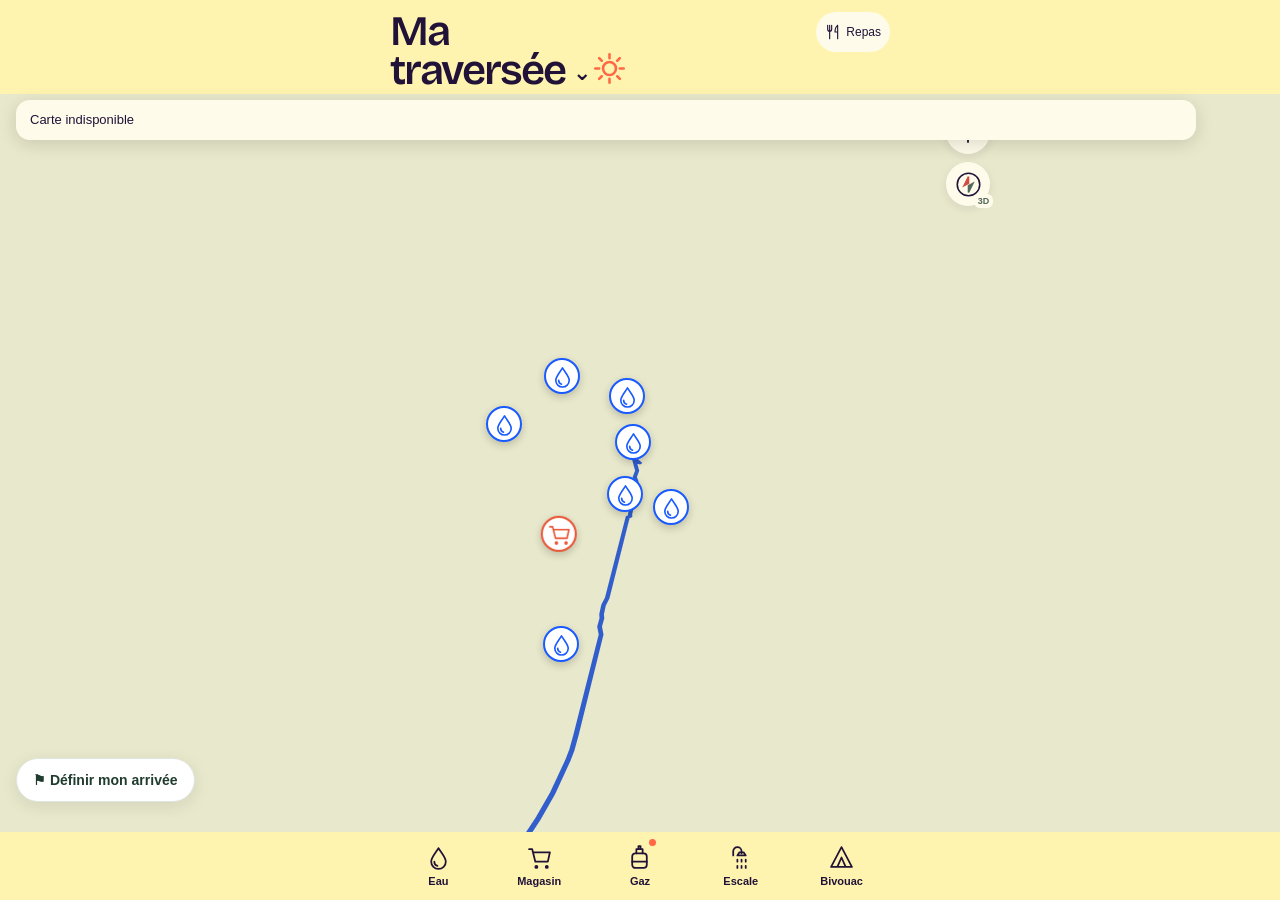
==== super-app/index.html @ e150bdf0 "v1.308: offer prepared app updates with a save-before-reload button" ====
<!doctype html>
<html lang="fr">
<head>
<meta charset="utf-8">
<meta name="viewport" content="width=device-width,initial-scale=1,viewport-fit=cover">
<meta name="theme-color" content="#fff4af">
<meta name="application-name" content="Traversée 2027">
<meta name="apple-mobile-web-app-capable" content="yes">
<meta name="apple-mobile-web-app-status-bar-style" content="default">
<meta name="apple-mobile-web-app-title" content="Traversée">
<link rel="manifest" href="./manifest.webmanifest">
<link rel="icon" type="image/png" sizes="32x32" href="./icons/favicon-montagnes-v4.png">
<link rel="apple-touch-icon" href="./icons/apple-touch-icon-montagnes-v4.png">
<title>Traversée 2027 · v1.308 hors ligne</title>
<link rel="stylesheet" href="./vendor/leaflet.css">
<link rel="stylesheet" href="./vendor/maplibre-gl.css">
<link rel="stylesheet" href="./home.css?v=1.308">
<link rel="stylesheet" href="./offline.css?v=1.298">
<link rel="stylesheet" href="./reset.css?v=1.298">
<style>
:root{
  --bg:#f0f0ec; --ink:#12130f; --muted:#73756d; --line:#d9dad2;
  --card:#ffffff; --panel:#f8f8f4; --orange:#ff7a1a; --green:#dff36a;
  --red:#d95738; --ok:#3f7d3c; --warn:#a86f08;
}
*{box-sizing:border-box}
.paceInfo{font-size:12px;color:var(--muted);margin:6px 0 10px}.paceInfo summary{cursor:pointer}.paceInfo p{line-height:1.4}
html{background:#fff}
body{margin:0;background:var(--bg);color:var(--ink);font-family:-apple-system,BlinkMacSystemFont,"SF Pro Text","Segoe UI",Arial,sans-serif}
button,input{font:inherit;touch-action:manipulation}
button{cursor:pointer}
.wrap{max-width:520px;margin:0 auto;padding:calc(14px + env(safe-area-inset-top)) 14px calc(34px + env(safe-area-inset-bottom))}
.topbar{display:flex;align-items:center;justify-content:space-between;margin-bottom:12px}
.brand{font-size:12px;font-weight:900;letter-spacing:.14em}
.version{font-size:11px;color:var(--muted);font-weight:800}

.storeDeck{position:relative;min-height:610px;margin-bottom:18px}
.storeDeck::before,.storeDeck::after{content:"";position:absolute;left:0;right:0;height:100%;border-radius:30px;background:var(--card);border:1px solid #ecece6;box-shadow:0 16px 34px rgba(0,0,0,.06);z-index:0}
.storeDeck::before{top:10px;transform:scale(.97);opacity:.55}
.storeDeck::after{top:20px;transform:scale(.94);opacity:.22}
.storeCard{position:relative;z-index:2;background:var(--card);border:1px solid #ecece6;border-radius:30px;padding:20px;box-shadow:0 16px 34px rgba(0,0,0,.10);min-height:590px}
.stepTag{display:inline-flex;align-items:center;gap:8px;background:var(--ink);color:#fff;border-radius:999px;padding:7px 11px;font-size:11px;font-weight:900}
.stepTag i{width:8px;height:8px;border-radius:50%;background:var(--green);display:inline-block}
.storeCard h1{font-size:44px;line-height:.9;letter-spacing:-.055em;margin:22px 0 8px;font-weight:900}
.intro{font-size:14px;line-height:1.4;color:var(--muted);font-weight:700;max-width:34ch}
.block{margin-top:22px}
.blockLabel{display:flex;justify-content:space-between;align-items:end;gap:12px;margin-bottom:9px}
.blockLabel b{font-size:12px;text-transform:uppercase;letter-spacing:.09em}
.blockLabel span{font-size:11px;color:var(--muted);font-weight:800}
.days{display:grid;grid-template-columns:1.65fr repeat(4,1fr);gap:7px}
.day{border:1px solid var(--line);background:var(--panel);color:var(--ink);border-radius:16px;padding:15px 3px;font-weight:900}
.day.active{background:var(--green);border-color:var(--green)}
.nearestStoreBtn{font-size:10px;line-height:1.08;padding:9px 5px;white-space:normal}
.gpsBtn{width:100%;border:0;background:var(--orange);color:#fff;border-radius:16px;padding:16px;font-weight:900;font-size:15px;box-shadow:0 7px 18px rgba(255,122,26,.18)}
#status{margin:9px 2px 0;font-size:12px;line-height:1.35;color:var(--muted);font-weight:700;min-height:17px}
.manual{margin-top:13px;border-top:1px solid var(--line);padding-top:12px}
.manual summary{list-style:none;cursor:pointer;display:flex;justify-content:space-between;align-items:center;font-size:12px;font-weight:900;color:var(--muted)}
.manual summary::-webkit-details-marker{display:none}.manual summary::after{content:"＋";font-size:18px;color:var(--orange)}.manual[open] summary::after{content:"−"}
.coords{display:grid;grid-template-columns:1fr 1fr;gap:8px;margin-top:10px}
.field label{display:block;font-size:9px;letter-spacing:.08em;text-transform:uppercase;color:var(--muted);font-weight:900;margin:0 0 5px 2px}
.field input{width:100%;border:1px solid var(--line);background:var(--panel);color:var(--ink);border-radius:13px;padding:12px 10px;font-size:16px;outline:none}
.field input:focus{border-color:var(--orange);box-shadow:0 0 0 3px rgba(255,122,26,.09)}
.secondary{width:100%;margin-top:8px;border:1px solid var(--line);background:var(--panel);color:var(--ink);border-radius:13px;padding:12px;font-weight:900;font-size:12px}

.result{display:none;margin-top:16px;border-top:1px solid var(--line);padding-top:16px}
.result.show{display:block}
.resultTop{display:flex;justify-content:space-between;gap:10px;align-items:center;margin-bottom:9px}
.badge{display:inline-flex;align-items:center;border-radius:999px;padding:6px 9px;font-size:10px;font-weight:900;letter-spacing:.06em}
.badge.ok{background:#e8f2e5;color:var(--ok)}.badge.warn{background:#fff1cb;color:var(--warn)}.badge.bad{background:#f9e2dc;color:var(--red)}
.resultMini{font-size:10px;color:var(--muted);font-weight:900}
.store{font-size:23px;line-height:1.08;font-weight:900;letter-spacing:-.025em;margin-bottom:5px}
.storeMeta{font-size:12px;color:var(--muted);font-weight:800;line-height:1.35}
.continueBtn{width:100%;margin-top:13px;border:0;background:var(--ink);color:#fff;border-radius:15px;padding:13px;font-weight:900;font-size:12px}
.ignored-wrap{margin-top:12px}
details.ignored{border-top:1px solid var(--line);padding-top:10px}
details.ignored summary{cursor:pointer;color:var(--muted);font-size:11px;font-weight:900;list-style:none;display:flex;align-items:center;justify-content:space-between;gap:12px}
details.ignored summary::-webkit-details-marker{display:none}details.ignored summary::after{content:"＋";color:var(--orange);font-size:17px}details.ignored[open] summary::after{content:"−"}
.ignored-list{margin-top:9px;display:grid;gap:7px}.ignored-item{border:1px solid var(--line);background:var(--panel);border-radius:12px;padding:9px 10px}.ignored-name{font-weight:900;font-size:11px}.ignored-reason{font-size:10px;color:var(--muted);margin-top:3px;line-height:1.3}.ignored-reason.bad{color:var(--red)}.ignored-reason.warn{color:var(--warn)}.small{font-size:10px;color:var(--muted)}

.menuSection{padding-top:6px;scroll-margin-top:10px}
.menuBridge{display:flex;align-items:end;justify-content:space-between;gap:12px;padding:4px 2px 10px}
.menuBridge .eyebrow{font-size:10px;letter-spacing:.1em;color:var(--orange);font-weight:900}
.menuBridge h2{font-size:25px;line-height:1;margin:4px 0 0;letter-spacing:-.035em}
.menuBridge span{font-size:10px;color:var(--muted);font-weight:800;text-align:right}
#menuHost{display:block;width:100%;min-height:0}

/* App shell */
.appView{display:none;position:relative}
.appView.active{display:block}
.homeView{min-height:calc(100vh - 48px - env(safe-area-inset-top) - env(safe-area-inset-bottom));display:none;align-items:center;justify-content:center}
.homeView.active{display:flex}
.homeCard{width:100%;background:var(--card);border:1px solid #ecece6;border-radius:30px;padding:24px 20px;box-shadow:0 16px 34px rgba(0,0,0,.10)}
.homeTag{display:inline-flex;align-items:center;gap:8px;background:var(--ink);color:#fff;border-radius:999px;padding:7px 11px;font-size:11px;font-weight:900}
.homeTag i{width:8px;height:8px;border-radius:50%;background:var(--green);display:inline-block}
.homeCard h1{font-size:46px;line-height:.9;letter-spacing:-.055em;margin:24px 0 9px;font-weight:900}
.homeIntro{font-size:14px;line-height:1.45;color:var(--muted);font-weight:700;margin-bottom:24px}
.homeChoices{display:grid;gap:12px}
.homeChoice{border:1px solid var(--line);background:var(--panel);color:var(--ink);border-radius:22px;padding:18px;text-align:left;display:grid;grid-template-columns:50px 1fr 28px;gap:12px;align-items:center;min-height:104px}
.homeChoice.primary{background:var(--orange);border-color:var(--orange);color:#fff}
.homeChoice .homeIcon{width:50px;height:50px;border-radius:17px;background:rgba(255,255,255,.72);color:var(--ink);display:grid;place-items:center;font-size:26px}
.homeChoice:not(.primary) .homeIcon{background:#fff}
.homeChoice b{display:block;font-size:20px;line-height:1.05;margin-bottom:4px}
.homeChoice small{display:block;font-size:11px;line-height:1.3;font-weight:700;opacity:.76}
.homeChoice .arrow{font-size:23px;font-weight:900;text-align:right}
.moduleTop{display:none!important}
.homeBack{border:1px solid var(--line);background:rgba(255,255,255,.94);color:var(--ink);border-radius:999px;padding:12px 16px;font-size:13px;font-weight:900;box-shadow:0 10px 24px rgba(0,0,0,.08)}
.overlayHome{position:absolute;top:6px;left:0;z-index:30}
.moduleName{font-size:11px;color:var(--muted);font-weight:900;letter-spacing:.08em}
.menuSection{padding-top:0}
@media(max-width:390px){.homeCard h1{font-size:41px}.homeCard{padding:20px 17px}.homeChoice{padding:15px;min-height:96px}.homeChoice b{font-size:18px}.storeCard h1{font-size:39px}.storeCard{padding:17px}.coords{grid-template-columns:1fr}.storeDeck{min-height:640px}}

/* v1.92 UI cleanup */
.wrap{max-width:520px;margin:0 auto;padding:calc(10px + env(safe-area-inset-top)) 14px calc(24px + env(safe-area-inset-bottom))}
.topbar,.homeTag,.stepTag,.moduleName,.menuBridge{display:none!important}
.homeView{min-height:calc(100vh - env(safe-area-inset-top) - env(safe-area-inset-bottom) - 20px);align-items:stretch}
.homeCard{min-height:calc(100vh - env(safe-area-inset-top) - env(safe-area-inset-bottom) - 20px);display:flex;flex-direction:column;justify-content:center;padding:28px 22px;border-radius:34px}
.homeCard h1{font-size:54px;line-height:.92;margin:0 0 12px}
.homeIntro{font-size:15px;margin-bottom:24px;max-width:28ch}
.homeChoices{gap:14px}
.homeChoice{min-height:120px;border-radius:26px;padding:20px 18px;grid-template-columns:56px 1fr 28px}
.homeChoice .homeIcon{width:56px;height:56px;border-radius:18px;font-size:28px}
.homeChoice.primary{background:var(--orange);border-color:var(--orange);color:#fff}
.homeChoice.menuChoice{background:#18a06b;border-color:#18a06b;color:#fff}
.homeChoice.menuChoice .homeIcon{background:rgba(255,255,255,.82)}
.moduleTop{display:flex;align-items:center;justify-content:flex-start;margin:0 0 14px}
.moduleTop.solo{justify-content:flex-start}
.homeBack{border:0;background:linear-gradient(135deg,#ffffff,#f6f3ec);box-shadow:0 8px 18px rgba(0,0,0,.08);border-radius:999px;padding:14px 18px;font-size:16px;font-weight:900;display:inline-flex;align-items:center;gap:8px}
.storeDeck{min-height:calc(100vh - 96px);margin-bottom:0}
.storeDeck::before,.storeDeck::after{display:none}
.storeCard{min-height:calc(100vh - 110px);padding:28px 20px;border-radius:34px}
.storeCard h1{margin:0 0 12px;font-size:56px;line-height:.92}
.intro{font-size:15px;max-width:28ch}
.gpsBtn{border-radius:18px;padding:18px;font-size:16px}
.manual{margin-top:18px}
.menuSection{padding-top:0}
#menuHost{height:calc(100dvh - 92px);border-radius:28px}
@media(max-width:390px){.homeCard h1{font-size:46px}.storeCard h1{font-size:48px}.storeCard,.homeCard{padding:22px 18px}.homeBack{font-size:15px;padding:13px 16px}}


/* v1.94 text cleanup */
.homeCard{justify-content:center}
.homeChoices{margin-top:0}
.storeCard h1{margin:0 0 22px;font-size:52px;line-height:.95;max-width:10ch}
@media(max-width:390px){.storeCard h1{font-size:44px}}


/* v1.101 — iPhone UI pass */
body{font-family:-apple-system,BlinkMacSystemFont,"SF Pro Text","Segoe UI",Arial,sans-serif}
.homeView{height:calc(100dvh - env(safe-area-inset-top) - env(safe-area-inset-bottom) - 34px);min-height:0;align-items:stretch}
.homeCard{height:100%;min-height:0;padding:0!important;background:transparent;border:0;box-shadow:none;border-radius:0;display:block}
.homeChoices{height:100%;display:grid;grid-template-rows:minmax(0,1fr) minmax(0,1fr);gap:12px;margin:0}
.homeChoice{min-height:0!important;height:100%;border:0;border-radius:32px;padding:28px 24px;grid-template-columns:72px 1fr 36px;gap:18px;box-shadow:0 14px 34px rgba(0,0,0,.10);transition:transform .12s ease,filter .12s ease}
.homeChoice:active{transform:scale(.985);filter:brightness(.96)}
.homeChoice.primary{background:#4f6cff;border-color:#4f6cff;color:#fff}
.homeChoice.menuChoice{background:#ff4f8b;border-color:#ff4f8b;color:#fff}
.homeChoice.waterChoice{background:#19a6b5;border-color:#19a6b5;color:#fff}
.homeChoice.waterChoice .homeIcon{background:rgba(255,255,255,.86)}
.homeChoice .homeIcon,.homeChoice.menuChoice .homeIcon,.homeChoice:not(.primary) .homeIcon{width:72px;height:72px;border-radius:23px;background:rgba(255,255,255,.86);font-size:36px;color:var(--ink);box-shadow:0 7px 18px rgba(0,0,0,.08)}
.homeChoice b{font-size:28px;line-height:1.02;letter-spacing:-.035em;margin:0}
.homeChoice .arrow{font-size:34px;font-weight:800}
.moduleTop{margin-bottom:8px}
.homeBack{padding:12px 16px;font-size:15px;box-shadow:0 7px 18px rgba(0,0,0,.07)}
.menuSection.active{height:calc(100dvh - env(safe-area-inset-top) - env(safe-area-inset-bottom) - 34px);display:flex;flex-direction:column;overflow:hidden}
.menuSection.active .moduleTop{flex:0 0 auto}
#menuHost{flex:1 1 auto;height:auto!important;min-height:0!important;border-radius:26px}
@media(max-width:390px){.homeChoice{grid-template-columns:58px 1fr 28px;padding:18px 16px}.homeChoice .homeIcon,.homeChoice.menuChoice .homeIcon,.homeChoice:not(.primary) .homeIcon{width:58px;height:58px;border-radius:19px;font-size:29px}.homeChoice b{font-size:22px}.homeChoice .arrow{font-size:26px}}


/* v1.125 — aucun bandeau supérieur */
#menuSection.active{position:fixed!important;inset:0!important;z-index:80!important;padding:0!important;margin:0!important;width:100vw!important;max-width:none!important;background:#fff!important;}
#menuSection.active #menuHost{display:block!important;width:100vw!important;height:100dvh!important;min-height:100dvh!important;border:0!important;border-radius:0!important;margin:0!important;}
.storeCard{position:relative}.storeHomeInline{position:absolute;right:14px;top:14px;z-index:20;width:44px;height:44px;border:1px solid var(--line);border-radius:999px;background:#fff;font-size:21px;box-shadow:0 7px 20px rgba(0,0,0,.08)}
.overlayHome{display:none!important}


/* v1.125 — iOS stability: single scroll context */
.menuSection.active{position:fixed!important;inset:0!important;z-index:90!important;width:100%!important;height:100dvh!important;min-height:100dvh!important;max-height:none!important;padding:0!important;margin:0!important;background:var(--bg);overflow:hidden!important}
.menuSection.active #menuHost{position:absolute!important;inset:0!important;width:100%!important;height:100dvh!important;min-height:0!important;margin:0!important;border-radius:0!important;overflow:auto!important}
.menuSection.active .overlayHome{position:fixed!important;top:calc(env(safe-area-inset-top) + 6px)!important;left:10px!important;z-index:130!important}


/* v1.125 — historique minimal des ravitos */
.menuHistoryBtn{
  display:none;
  position:fixed;
  top:calc(10px + env(safe-area-inset-top));
  right:66px;
  z-index:80;
  width:44px;
  height:44px;
  border:1px solid var(--line);
  border-radius:999px;
  background:rgba(255,255,255,.94);
  box-shadow:0 7px 20px rgba(0,0,0,.08);
  font-size:20px;
  place-items:center;
  touch-action:manipulation;
}
#menuSection.active .menuHistoryBtn.has-history{display:grid}
.historyBackdrop{
  position:fixed;inset:0;z-index:120;background:rgba(18,19,15,.26);
  display:flex;align-items:flex-end;justify-content:center;
  padding:16px;
}
.historyBackdrop.hide{display:none}
.historySheet{
  width:min(520px,100%);background:#fff;border-radius:26px;
  padding:16px;box-shadow:0 20px 50px rgba(0,0,0,.22);
}
.historyHead{display:flex;align-items:center;justify-content:space-between;margin-bottom:10px}
.historyHead b{font-size:18px}
.historyClose{border:0;background:#efefeb;border-radius:999px;width:36px;height:36px;font-size:20px}
.historyList{display:grid;gap:8px}
.historyItem{
  border:1px solid var(--line);background:#f8f8f4;border-radius:17px;
  padding:14px;text-align:left;font-weight:900;font-size:14px;
}
.historyItem span{display:block;color:var(--muted);font-size:11px;margin-top:3px;font-weight:800}

/* v1.137 — quatre outils, même accueil */
.homeChoices{grid-template-rows:repeat(4,minmax(0,1fr));gap:10px}
.homeChoice{border-radius:28px;padding:18px 20px;grid-template-columns:60px minmax(0,1fr) 30px;gap:14px}
.homeChoice .homeIcon,.homeChoice.menuChoice .homeIcon,.homeChoice:not(.primary) .homeIcon{width:60px;height:60px;border-radius:20px;font-size:31px}
.homeChoice b{font-size:23px}
.homeChoice .arrow{font-size:29px}
.homeChoice.bivouacChoice{background:#557a4e;border-color:#557a4e;color:#fff}
.homeChoice.bivouacChoice .homeIcon{background:rgba(255,255,255,.86)}
.bivouacView.active{position:fixed;inset:0;z-index:140;width:100vw;height:100dvh;display:block;background:#eef0ec;overflow:hidden}
#bivouacHost{display:block;width:100%;height:100%;border:0;background:#eef0ec}

/* v1.139 — accueil unifié Traversée */
.homeView{height:calc(100dvh - env(safe-area-inset-top) - env(safe-area-inset-bottom) - 20px)}
.homeCard{height:100%;display:flex;flex-direction:column;gap:18px}
.homeHero{display:flex;align-items:center;gap:13px;flex:0 0 auto;padding:2px 4px 0}
.homeBrandIcon{width:54px;height:54px;border-radius:17px;box-shadow:0 8px 20px rgba(23,55,47,.18)}
.homeHeroText{min-width:0}
.homeHero h1{margin:0;font-size:28px;line-height:1;letter-spacing:-.045em}
.homeHero p{margin:5px 0 0;color:var(--muted);font-size:12px;line-height:1.25;font-weight:750}
.homeChoices{flex:1 1 auto;min-height:0;height:auto;grid-template-columns:repeat(2,minmax(0,1fr));grid-template-rows:repeat(2,minmax(0,1fr));gap:12px}
.homeChoice{position:relative;display:grid;grid-template-columns:1fr auto;grid-template-rows:auto minmax(0,1fr);align-items:start;gap:10px;min-width:0;padding:18px;border-radius:27px}
.homeChoice .homeIcon,.homeChoice.menuChoice .homeIcon,.homeChoice:not(.primary) .homeIcon{grid-column:1;grid-row:1;width:58px;height:58px;border-radius:19px;font-size:29px}
.homeChoice .homeText{grid-column:1/-1;grid-row:2;align-self:end;min-width:0}
.homeChoice b{font-size:24px;line-height:.98;letter-spacing:-.04em}
.homeChoice small{margin-top:7px;font-size:11px;line-height:1.2;max-width:15ch}
.homeChoice .arrow{grid-column:2;grid-row:1;font-size:27px;line-height:58px}
@media(max-width:390px){
  .homeCard{gap:14px}.homeHero{gap:11px}.homeBrandIcon{width:48px;height:48px;border-radius:15px}.homeHero h1{font-size:25px}.homeHero p{font-size:11px}
  .homeChoices{gap:9px}.homeChoice{padding:14px;border-radius:23px}.homeChoice .homeIcon,.homeChoice.menuChoice .homeIcon,.homeChoice:not(.primary) .homeIcon{width:50px;height:50px;border-radius:16px;font-size:25px}.homeChoice b{font-size:21px}.homeChoice small{font-size:10px}.homeChoice .arrow{font-size:23px;line-height:50px}
}

/* v1.131 — recherche de points d'eau */
.waterView{height:calc(100dvh - env(safe-area-inset-top) - env(safe-area-inset-bottom) - 20px);overflow:hidden}
.waterCard{height:100%;position:relative;background:#fff;border-radius:32px;padding:22px 18px;box-shadow:0 14px 34px rgba(0,0,0,.10);display:flex;flex-direction:column}
.waterCard h1{font-size:43px;line-height:.92;letter-spacing:-.05em;margin:4px 54px 18px 2px}
.waterSearch{flex:0 0 auto}
.waterGpsBtn{width:100%;border:0;background:#19a6b5;color:#fff;border-radius:18px;padding:17px;font-size:16px;font-weight:900;box-shadow:0 7px 18px rgba(25,166,181,.20)}
.waterSim{margin-top:10px;padding:11px;background:var(--panel);border:1px solid var(--line);border-radius:17px}
.waterSim label{display:block;margin:0 2px 7px;color:var(--muted);font-size:11px;font-weight:900}
.waterSimRow{display:grid;grid-template-columns:minmax(0,1fr) auto;gap:8px}
.waterKmInput{min-width:0;border:1px solid var(--line);background:#fff;border-radius:13px;padding:12px 13px;font:inherit;font-size:16px;font-weight:900;color:var(--ink)}
.waterKmInput:focus{outline:2px solid rgba(25,166,181,.28);border-color:#19a6b5}
.waterKmBtn{border:0;background:var(--ink);color:#fff;border-radius:13px;padding:12px 14px;font-size:13px;font-weight:900;white-space:nowrap}
.waterStatus{min-height:20px;margin:10px 3px 7px;color:var(--muted);font-size:12px;line-height:1.35;font-weight:800}
.waterList{flex:1 1 auto;min-height:0;overflow:auto;-webkit-overflow-scrolling:touch;display:grid;align-content:start;gap:9px;padding:2px 1px 10px}
.waterEmpty{padding:22px 8px;color:var(--muted);font-size:13px;font-weight:800;text-align:center}
.waterItem{border:1px solid var(--line);background:var(--panel);border-radius:18px;padding:13px 13px 12px;display:grid;grid-template-columns:1fr auto;gap:8px 12px;align-items:center}
.waterItemText{min-width:0}.waterDistance{font-size:12px;color:#087a86;font-weight:950;margin-bottom:3px}.waterName{font-size:16px;line-height:1.15;font-weight:950;overflow-wrap:anywhere}.waterDesc{font-size:11px;line-height:1.3;color:var(--muted);font-weight:750;margin-top:4px}
.waterRoute{border:0;background:var(--ink);color:#fff;text-decoration:none;border-radius:13px;padding:11px 12px;font-size:11px;font-weight:900;white-space:nowrap}
@media(max-width:390px){.homeChoice{padding:14px;grid-template-columns:52px minmax(0,1fr) 25px;gap:11px;border-radius:24px}.homeChoice .homeIcon,.homeChoice.menuChoice .homeIcon,.homeChoice:not(.primary) .homeIcon{width:52px;height:52px;border-radius:17px;font-size:27px}.homeChoice b{font-size:19px}.homeChoice .arrow{font-size:24px}.waterCard{padding:18px 14px;border-radius:27px}.waterCard h1{font-size:38px;margin-bottom:14px}.waterGpsBtn{padding:15px}.waterItem{padding:12px}.waterName{font-size:15px}}

/* Stabilise l’écran pendant les changements de vue sur iOS. */
html,body{overflow-x:hidden;overscroll-behavior-y:none;overflow-anchor:none}
.wrap,.appView{overflow-anchor:none}
.waterList{overscroll-behavior-y:contain}
/* Chaque outil occupe le viewport; seuls ses résultats peuvent défiler. */
html,body{height:100%;overflow:hidden}
.wrap{height:100svh;overflow:hidden}
.homeView.active,.waterView.active{height:100%!important}
#storeView.active{height:100%;overflow-y:auto;overscroll-behavior-y:contain;-webkit-overflow-scrolling:touch}
@supports (height:100svh){
  .storeDeck{min-height:calc(100svh - 96px)!important}
  .storeCard{min-height:calc(100svh - 110px)!important}
  .bivouacView.active{height:100svh!important}
  #menuSection.active,#menuSection.active #menuHost{height:100svh!important;min-height:100svh!important}
}

/* v1.149 — accueil terrain compact */
.homeView{
  height:calc(100dvh - env(safe-area-inset-top) - env(safe-area-inset-bottom) - 20px);
  min-height:0;
}
.homeCard{
  height:100%;
  display:flex;
  flex-direction:column;
  gap:18px;
}
.homeHero{
  padding:5px 5px 2px;
  gap:14px;
}
.homeBrandIcon{
  width:58px;
  height:58px;
  border-radius:19px;
  box-shadow:0 8px 22px rgba(23,55,47,.16);
}
.homeHero h1{
  font-size:31px;
  letter-spacing:-.05em;
}
.homeHero p{
  margin-top:6px;
  font-size:12px;
  color:#757a74;
}
.homeChoices{
  flex:1 1 auto;
  min-height:0;
  display:grid;
  grid-template-columns:1fr;
  grid-template-rows:repeat(4,minmax(0,1fr));
  gap:10px;
}
.homeChoice{
  position:relative;
  min-height:0!important;
  width:100%;
  display:grid;
  grid-template-columns:62px minmax(0,1fr) 40px;
  grid-template-rows:1fr;
  align-items:center;
  gap:14px;
  padding:12px 15px;
  border-radius:24px;
  overflow:hidden;
  text-align:left;
  box-shadow:0 9px 24px rgba(0,0,0,.085);
  isolation:isolate;
}
.homeChoice::after{
  content:"";
  position:absolute;
  width:116px;
  height:116px;
  right:-54px;
  top:-58px;
  border-radius:50%;
  background:rgba(255,255,255,.055);
  pointer-events:none;
  z-index:-1;
}
.homeChoice .homeIcon,
.homeChoice.menuChoice .homeIcon,
.homeChoice:not(.primary) .homeIcon{
  grid-column:1;
  grid-row:1;
  width:60px;
  height:60px;
  border-radius:19px;
  font-size:29px;
  background:rgba(255,255,255,.90);
  box-shadow:0 5px 14px rgba(0,0,0,.07);
}
.homeChoice .homeText{
  grid-column:2;
  grid-row:1;
  align-self:center;
  min-width:0;
}
.homeChoice b{
  display:block;
  margin:0;
  font-size:21px;
  line-height:1.03;
  letter-spacing:-.035em;
  white-space:normal;
}
.homeChoice small{
  display:block;
  margin-top:4px;
  max-width:none;
  font-size:11px;
  line-height:1.25;
  font-weight:600;
  opacity:.74;
}
.homeChoice .arrow{
  grid-column:3;
  grid-row:1;
  display:grid;
  place-items:center;
  width:34px;
  height:34px;
  border-radius:999px;
  background:rgba(255,255,255,.11);
  font-size:22px;
  line-height:1;
  font-weight:850;
  justify-self:end;
}
.homeChoice.primary{background:linear-gradient(135deg,#536fff,#4561ec)}
.homeChoice.menuChoice{background:linear-gradient(135deg,#ff4f8b,#f23f7d)}
.homeChoice.waterChoice{background:linear-gradient(135deg,#1babb9,#1698a8)}
.homeChoice.bivouacChoice{background:linear-gradient(135deg,#5a8254,#4f734a)}
.homeChoice:active{
  transform:scale(.988);
  filter:brightness(.97);
}
@media(max-width:390px){
  .homeCard{gap:13px}
  .homeHero{gap:11px;padding-top:2px}
  .homeBrandIcon{width:50px;height:50px;border-radius:16px}
  .homeHero h1{font-size:27px}
  .homeHero p{font-size:11px;margin-top:4px}
  .homeChoices{gap:8px}
  .homeChoice{
    grid-template-columns:52px minmax(0,1fr) 32px;
    gap:10px;
    padding:9px 11px;
    border-radius:21px;
  }
  .homeChoice .homeIcon,
  .homeChoice.menuChoice .homeIcon,
  .homeChoice:not(.primary) .homeIcon{
    width:50px;height:50px;border-radius:16px;font-size:25px;
  }
  .homeChoice b{font-size:18px}
  .homeChoice small{font-size:10px;margin-top:3px;font-weight:600;opacity:.72}
  .homeChoice .arrow{width:30px;height:30px;font-size:20px}
}


/* v1.152 — finition commune des modules */
.storeCard,.waterCard{
  border-radius:28px;
  border:1px solid #e7e7e0;
  box-shadow:0 12px 30px rgba(0,0,0,.09);
}
.storeCard{padding:22px 18px}
.waterCard{padding:22px 18px}
.storeCard h1,.waterCard h1{
  margin:4px 58px 20px 2px;
  max-width:none;
  font-size:39px;
  line-height:.95;
  letter-spacing:-.045em;
}
.storeHomeInline{
  right:14px;
  top:14px;
  width:42px;
  height:42px;
  border:1px solid var(--line);
  background:rgba(255,255,255,.96);
  color:var(--ink);
  font-size:19px;
  font-weight:900;
  box-shadow:0 7px 20px rgba(0,0,0,.08);
  display:grid;
  place-items:center;
  padding:0;
}
.gpsBtn,.waterGpsBtn{
  min-height:52px;
  border-radius:16px;
  padding:15px 16px;
  font-size:15px;
  font-weight:900;
}
.gpsBtn{
  background:#4f6cff;
  box-shadow:0 7px 18px rgba(79,108,255,.18);
}
.waterGpsBtn{
  background:#19a6b5;
  box-shadow:0 7px 18px rgba(25,166,181,.18);
}
.waterSim{
  border-radius:16px;
  padding:11px;
  box-shadow:none;
}
.day{
  min-height:48px;
  border-radius:14px;
}
@media(max-width:390px){
  .storeCard,.waterCard{padding:18px 14px;border-radius:26px}
  .storeCard h1,.waterCard h1{font-size:35px;margin:3px 54px 16px 1px}
  .storeHomeInline{right:12px;top:12px;width:40px;height:40px;font-size:18px}
  .gpsBtn,.waterGpsBtn{min-height:50px;padding:14px;font-size:14px}
}


.appNotice{
  position:fixed;left:14px;right:14px;bottom:calc(14px + env(safe-area-inset-bottom));z-index:300;
  max-width:492px;margin:0 auto;padding:11px 13px;border:1px solid #e1c88b;border-radius:15px;
  background:#fff8df;color:#5b4715;box-shadow:0 10px 28px rgba(0,0,0,.14);
  font-size:12px;line-height:1.35;font-weight:750;
}
.appNotice[hidden]{display:none}

/* v1.155 — terrain une main / pluie */
.fieldOptions{
  margin-top:10px;border:1px solid var(--line);border-radius:16px;background:var(--panel);overflow:hidden;
}
.fieldOptions>summary{
  min-height:48px;display:flex;align-items:center;padding:0 14px;cursor:pointer;
  list-style:none;color:var(--muted);font-size:12px;font-weight:850;touch-action:manipulation;
}
.fieldOptions>summary::-webkit-details-marker{display:none}
.fieldOptions[open]>summary{border-bottom:1px solid var(--line);color:var(--ink)}
.fieldOptions .waterSim{margin:10px;border:0;background:#fff}
.fieldOptions .manual{margin:0 10px 10px}
.gpsBtn,.waterGpsBtn,.continueBtn,.waterKmBtn,.secondary,.day{min-height:50px}
.continueBtn{font-size:15px;font-weight:900}
.waterRoute{min-height:46px;display:inline-flex;align-items:center;justify-content:center;padding:0 14px}
.waterItem{min-height:72px}
.waterDistance{font-size:13px}
#status,.waterStatus{line-height:1.4}
@media(max-width:390px){
  .fieldOptions>summary{min-height:46px}
  .gpsBtn,.waterGpsBtn,.continueBtn,.waterKmBtn,.secondary,.day{min-height:48px}
  .waterItem{min-height:68px}
}


/* v1.156 — eau plus légère */
.waterStatus{
  font-size:11px;
  line-height:1.38;
  font-weight:650;
  color:#777b75;
}
.waterList{gap:8px}
.waterList{
  display:flex;
  flex-direction:column;
  align-items:stretch;
}
.waterGroup{
  display:flex;
  flex-direction:column;
  gap:8px;
}
.waterGroup+.waterGroup{margin-top:8px}
.waterGroupTitle{
  margin:0;
  padding:6px 3px 2px;
  color:#656a63;
  font-size:10px;
  line-height:1.2;
  font-weight:900;
  letter-spacing:.09em;
  text-transform:uppercase;
}
.waterItem{
  flex:0 0 auto;
  min-height:0;
  display:block;
  padding:11px 13px 10px;
  border-radius:17px;
}
.waterDistance{
  margin-bottom:4px;
  font-size:12px;
  line-height:1.25;
  font-weight:800;
  letter-spacing:-.01em;
}
.waterName{
  font-size:15px;
  line-height:1.12;
  font-weight:800;
  letter-spacing:-.015em;
}
.waterDesc{
  margin-top:4px;
  font-size:10.5px;
  line-height:1.28;
  font-weight:600;
  color:#7a7d76;
}
.waterRoute{display:none!important}
@media(max-width:390px){
  .waterItem{padding:10px 12px 9px}
  .waterDistance{font-size:11.5px}
  .waterName{font-size:14px}
  .waterDesc{font-size:10px}
}

/* Finition commune : même en-tête, mêmes surfaces et réactions discrètes. */
.storeCard,.waterCard{border-radius:28px;border:1px solid #e7e7e0;box-shadow:0 8px 24px rgba(18,19,15,.07)}
.storeCard h1,.waterCard h1{font-size:39px;line-height:.98;letter-spacing:-.045em}
.storeHomeInline{right:14px;top:14px;width:44px;height:44px;box-shadow:0 4px 14px rgba(18,19,15,.07)}
#status,.waterSearch>#waterStatus{min-height:36px}
#status[aria-live],#waterStatus[aria-live]{font-variant-numeric:tabular-nums}
.waterList.is-loading{opacity:.55;pointer-events:none}
.gpsBtn,.waterGpsBtn,.waterKmBtn,.day,.storeHomeInline,.homeChoice{transition:filter .14s ease,transform .14s ease,opacity .14s ease}
.gpsBtn:active,.waterGpsBtn:active,.waterKmBtn:active,.day:active,.storeHomeInline:active{transform:scale(.985);filter:brightness(.96)}
.gpsBtn:disabled,.waterGpsBtn:disabled{opacity:.7;cursor:progress}
@media(prefers-reduced-motion:reduce){.gpsBtn,.waterGpsBtn,.waterKmBtn,.day,.storeHomeInline,.homeChoice{transition:none}}

/* Gaz : même présentation que les autres outils, cinq accès sur l’accueil. */
.homeView.active{overflow-y:auto;overscroll-behavior-y:contain}
.homeChoices{grid-template-rows:repeat(5,minmax(80px,1fr));min-height:440px;flex:1 0 auto}
.homeChoice.gasChoice{background:linear-gradient(135deg,#df8027,#c56418);color:#fff}
#gasView .waterGpsBtn{background:#c56418;box-shadow:0 7px 18px rgba(197,100,24,.16)}
#gasView .waterCard{min-height:0}
#gasView .waterSearch{min-height:0;max-height:65%;overflow:auto;flex-shrink:0}
#gasView h1{font-size:36px}
#gasStatus{font-size:14px;min-height:20px}
#gasView .waterDistance{font-size:15px;color:#91430d;line-height:1.35}
#gasView .waterName{font-size:17px;line-height:1.4}
#gasView .waterDesc{font-size:14px;line-height:1.4}
.gasMapLink{display:inline-block;margin-top:10px;padding:10px 12px;border-radius:11px;background:#12130f;color:#fff;font-size:14px;font-weight:750;text-decoration:none}
#gasView .waterSim label{font-size:14px;line-height:1.35}
#gasView .waterEmpty{font-size:15px;line-height:1.45}
@media(max-width:390px){.homeChoice b{font-size:18px}.homeChoice .homeIcon{width:46px!important;height:46px!important}.homeChoice{grid-template-columns:46px minmax(0,1fr) 30px}.homeCard{gap:12px}}


/* Accès direct au kilomètre, sans volet intermédiaire. */
.positionFields .waterSim{display:grid;grid-template-columns:60px minmax(0,1fr);gap:8px;align-items:center;margin-top:12px;padding:0;border:0;background:transparent}
.positionFields .waterSim label{margin:0;font-size:14px;line-height:1.2;color:var(--ink);font-weight:750}
.positionFields .waterSimRow{min-width:0}
.positionFields .waterSim>.waterStatus{grid-column:1 / -1;margin:0 0 3px;font-weight:500}
.positionFields .manual{margin-top:12px}

/* All menu states share the same surrounding background as other tools. */
#menuSection.active{background:var(--bg)!important}
#menuSection.active #menuHost{background:transparent!important}
</style><style>.gasMapLink,.gasDirections{cursor:pointer;border:0;background:transparent;font:inherit;color:var(--ink);text-decoration:underline;padding:8px 0}.backupRow{display:block;padding:12px 0}.backupRow input{margin-right:10px}</style>

<style>/* v1.228 — page Gaz réellement défilable */
#gasView.active{height:100%!important;max-height:100%!important;overflow-y:auto!important;overflow-x:hidden!important;-webkit-overflow-scrolling:touch;overscroll-behavior-y:contain;padding-bottom:calc(24px + env(safe-area-inset-bottom))}
#gasView.active .waterCard{height:auto!important;min-height:calc(100% - 2px);display:block!important;overflow:visible!important}
#gasView.active .waterSearch,#gasView.active .gasTracker,#gasView.active .waterList{max-height:none!important;overflow:visible!important}
#gasView.active .gasTracker{margin-bottom:18px}
#gasView.active .waterList{display:grid!important;min-height:0;gap:12px;padding-bottom:40px}
#gasView.active .waterItem{padding:16px 14px;min-height:112px}
</style>
<link rel="stylesheet" href="./soleil-font.css?v=1.298"><link rel="stylesheet" href="./soleil.css?v=1.298">
</head>
<body>
<dialog id="tripDialog" aria-labelledby="tripDialogTitle"><header><h2 id="tripDialogTitle">Ma randonnée</h2><button type="button" id="tripClose" aria-label="Fermer">×</button></header><button type="button" data-trip="traversee"><b>Ma traversée</b><small>Ouistreham → Estérel · 2027</small></button><button type="button" data-trip="alpes-mancelles"><b>Ma rando de 3 jours</b><small>Alpes Mancelles · boucle de Fresnay</small></button><p id="tripStatus" role="status"></p></dialog>
<style>
#tripToggle{font:inherit;line-height:inherit;letter-spacing:inherit;color:inherit;text-align:left;border:0;padding:0;background:none;cursor:pointer;position:relative;pointer-events:auto}
.tripChevron{font-family:system-ui;font-size:22px;vertical-align:middle;margin-left:8px}#tripToggle:focus-visible{outline:2px solid currentColor;outline-offset:6px;border-radius:8px}
#tripDialog{width:min(90vw,380px);border:0;border-radius:24px;background:#fff9ed;color:#27291d;padding:24px;box-shadow:0 24px 80px #0004}#tripDialog::backdrop{background:#17251666;backdrop-filter:blur(5px)}#tripDialog header{display:flex;align-items:center;justify-content:space-between;margin-bottom:16px}#tripDialog h2{font-size:24px;margin:0}#tripClose{border:0;background:none;font-size:30px;padding:0 8px;color:inherit}#tripDialog [data-trip]{display:block;width:100%;text-align:left;border:1px solid #dcdaca;border-radius:16px;padding:18px;margin-top:12px;background:transparent;color:inherit;font:inherit}#tripDialog [data-trip][aria-pressed=true]{background:#f4d45d;border-color:#a58c28}#tripDialog small{display:block;margin-top:6px;font-size:13px}#tripStatus{font-size:13px;margin-bottom:0}
</style>
<div class="wrap">

  <section class="homeView homeMapView appView active" id="homeView" aria-label="Carte de la traversée">
    <div id="homeMap" aria-label="Carte Plan IGN et trace de la traversée"></div>
    <div class="soleilWelcome"><h1><button type="button" id="tripToggle" aria-haspopup="dialog" aria-controls="tripDialog" aria-label="Changer de randonnée"><span id="tripTitle">Ma<br>traversée</span><span class="tripChevron" aria-hidden="true">⌄</span></button><svg class="soleilIcon" viewBox="0 0 24 24" aria-hidden="true"><circle cx="12" cy="12" r="5"/><path d="M12 1v3m0 16v3M1 12h3m16 0h3M4 4l2 2m12 12 2 2M4 20l2-2M18 6l2-2"/></svg></h1><button type="button" id="openMenuBtn" class="soleilMenu" aria-label="Trouver un repas"><svg class="soleilIcon" viewBox="0 0 24 24" aria-hidden="true"><path d="M4 2v6q0 3 3 3t3-3V2M7 2v20M19 2q-4 3-4 10h4V2v20"/></svg><span>Repas</span></button></div>
    <header class="homeMapTop">
      <div class="homePosition">
        <button type="button" id="homeGpsToggle" class="homeGpsToggle" aria-label="Position GPS et kilomètre" aria-expanded="false" aria-controls="homeGpsPanel"><svg viewBox="0 0 24 24" aria-hidden="true"><circle cx="12" cy="12" r="6"/><circle cx="12" cy="12" r="2"/><path d="M12 2v3m0 14v3M2 12h3m14 0h3"/></svg></button>
        <button type="button" id="homeCompassToggle" class="homeCompassToggle" aria-label="Afficher la carte verticale, nord en haut" aria-pressed="false" title="Vue verticale · nord en haut"><svg viewBox="0 0 24 24" aria-hidden="true"><circle cx="12" cy="12" r="10"/><path class="compassNorth" d="M12 5 8 13l4-2z"/><path class="compassSouth" d="m12 19 4-8-4 2z"/></svg><span id="homeCompassMode" aria-hidden="true">3D</span></button>
        <div id="homeGpsPanel" class="homeGpsPanel" hidden>
          <button type="button" id="homeGpsRefresh" class="homeGpsRefresh">Actualiser ma position GPS</button>
          <label for="homeRouteChoice">Parcours</label>
          <select id="homeRouteChoice"><option value="principal">Principal</option><option value="brenne">Brenne (+52 km)</option></select>
          <form id="homeKmForm">
            <label for="homeKmInput">Mon km</label>
            <div class="homeGpsRow"><input type="number" id="homeKmInput" inputmode="decimal" min="0" max="2034.458" step="0.1" placeholder="Ex. 812" required><button type="submit">Afficher</button></div>
          </form>
          <p id="homeGpsStatus" class="homeGpsStatus" role="status" aria-live="polite"></p>
        </div>
      </div>
    </header>
    <button type="button" id="homeGasAlert" class="homeGasAlert" aria-label="Suivi du gaz" hidden></button>
    <div id="homeMapMessage" class="homeMapMessage" role="status" hidden></div>
    <div id="homePoiBubble" class="homePoiBubble" aria-live="polite" hidden></div>
    <section id="homeNextCard" class="soleilNext" hidden><button id="homeNextOpen" type="button"><span id="homeNextIcon" class="soleilNextIcon"><svg class="soleilIcon" viewBox="0 0 24 24" aria-hidden="true"><path d="M12 3C9 8 5 12 5 16a7 7 0 0 0 14 0c0-4-4-8-7-13Z"/><path d="M8 16a4 4 0 0 0 3 4"/></svg></span><span class="soleilNextText"><span class="soleilNextHeading"><strong id="homeNextTitle">Eau</strong><span id="homeNextDistance">—</span></span><small id="homeNextMeta">Choisis ta position</small></span><span class="soleilNextArrow"><svg class="soleilIcon" viewBox="0 0 24 24" aria-hidden="true"><path d="m9 5 7 7-7 7"/></svg></span></button></section>
    <nav id="homeBottomBar" class="homeBottomBar" aria-label="Outils de la traversée">
      <button type="button" id="openWaterBtn" data-category="water"><span class="homeToolIcon" aria-hidden="true"><svg class="soleilIcon" viewBox="0 0 24 24" aria-hidden="true"><path d="M12 3C9 8 5 12 5 16a7 7 0 0 0 14 0c0-4-4-8-7-13Z"/><path d="M8 16a4 4 0 0 0 3 4"/></svg></span><span>Eau</span><small class="homeToolDistance" data-distance="water">—</small></button>
      <button type="button" id="openStoreBtn" data-category="store"><span class="homeToolIcon" aria-hidden="true"><svg class="soleilIcon" viewBox="0 0 24 24" aria-hidden="true"><path d="M2 4h3l3 12h12l2-9H6"/><circle cx="9" cy="21" r="1"/><circle cx="19" cy="21" r="1"/></svg></span><span>Magasin</span><small class="homeToolDistance" data-distance="store">—</small></button>
      <button type="button" id="openGasBtn" data-category="gas"><span class="homeToolIcon" aria-hidden="true"><svg class="soleilIcon" viewBox="0 0 24 24" aria-hidden="true"><rect x="5" y="8" width="14" height="14" rx="3"/><path d="M9 8V4h6v4M11 4V1h2v3M5 16h14"/></svg></span><span>Gaz</span><small class="homeToolDistance" data-distance="gas">—</small></button>
      <button type="button" id="openResetBtn" data-category="reset"><span class="homeToolIcon" aria-hidden="true"><svg class="soleilIcon" viewBox="0 0 24 24" aria-hidden="true"><path d="M5 10V6a4 4 0 0 1 8 0v2M9 10h8l-2-3h-4Z M9 14v2m4-2v2m4-2v2M9 20v2m4-2v2m4-2v2"/></svg></span><span>Escale</span><small class="homeToolDistance" data-distance="reset">—</small></button>
      <button type="button" id="openBivouacBtn" data-category="bivouac"><span class="homeToolIcon" aria-hidden="true"><svg class="soleilIcon" viewBox="0 0 24 24" aria-hidden="true"><path d="m12 2 10 19H2L12 2Z M8 21l4-9 4 9"/></svg></span><span>Bivouac</span><small class="homeToolDistance" data-distance="bivouac">—</small></button>
    </nav>
  </section>

  <section class="appView" id="storeView">
    <section class="storeDeck" id="storeDecision">
    <div class="storeCard"><header class="soleilModuleHeader"><button class="storeHomeInline" data-home aria-label="Retour à l’accueil">⌂</button><h1><span class="soleilTitleLead">Le prochain</span><em>ravitaillement.</em></h1></header>

      <div class="block">
        <div class="blockLabel"><b>Autonomie</b><span>jusqu’au prochain magasin</span></div>
        <div class="days" id="days">
          <button class="day nearestStoreBtn" id="nearestStoreBtn" type="button">Magasin le plus proche</button>
          <button class="day" data-d="1">1 j</button>
          <button class="day active" data-d="2">2 j</button>
          <button class="day" data-d="3">3 j</button>
          <button class="day" data-d="4">4 j</button>
        </div>
      </div>

      <details class="soleilPosition"><summary>Ma position</summary><div class="block">
        <button class="gpsBtn" id="gpsBtn">⌖ Utiliser ma position GPS</button>
      <div id="status" role="status" aria-live="polite"></div>
        <div class="positionFields">
          <div class="waterSim">
            <label for="storeKmInput">Mon km</label>
            <div class="waterSimRow">
              <input class="waterKmInput" id="storeKmInput" type="number" inputmode="decimal" min="0" max="2034.458" step="0.1" placeholder="Ex. 375">
              <button class="waterKmBtn" id="storeKmBtn">Afficher</button>
            </div>
          </div>
        </div>
      </div>

      </details>
      <div class="result" id="result">
        <div class="resultTop"><div class="badge" id="badge"></div><div class="resultMini" id="resultMini"></div></div>
        <div class="store" id="store"></div>
        <div class="storeMeta" id="storeMeta"></div><button type="button" id="storeMapBtn" class="gasMapLink" hidden>Voir la carte</button>
        <div class="ignored-wrap">
          <details class="ignored" id="ignoredDetails">
            <summary id="ignoredSummary">Magasins ignorés (0)</summary>
            <div class="ignored-list" id="ignoredList"></div>
          </details>
        </div>
      </div>
    </div>
    </section>
  </section>

  <section class="appView waterView" id="waterView">
    <div class="waterCard">
      <header class="soleilModuleHeader"><button class="storeHomeInline" data-home aria-label="Retour à l’accueil">⌂</button><h1><span class="soleilTitleLead">De l’eau.</span><em>Et ça repart.</em></h1></header>
      <details class="soleilPosition"><summary>Ma position</summary><div class="waterSearch">
        <button class="waterGpsBtn" id="waterGpsBtn">⌖ Utiliser ma position GPS</button>
        <div class="waterStatus" id="waterStatus" role="status" aria-live="polite"></div>
        <div class="positionFields">
          <div class="waterSim">
            <label for="waterKmInput">Mon km</label>
            <div class="waterSimRow">
              <input class="waterKmInput" id="waterKmInput" type="number" inputmode="decimal" min="0" max="2034.458" step="0.1" placeholder="Ex. 375">
              <button class="waterKmBtn" id="waterKmBtn">Afficher</button>
            </div>
          </div>
        </div>
      </div>
      </details>
      <div class="waterList" id="waterList"><div class="waterEmpty">Utilise ta position pour afficher les points les plus proches.</div></div>
    </div>
  </section>

  <section class="appView waterView" id="gasView">
    <div class="waterCard">
      <header class="soleilModuleHeader"><button class="storeHomeInline" data-home aria-label="Retour à l’accueil">⌂</button><h1><span class="soleilTitleLead">De quoi</span><em>faire chauffer.</em></h1></header>
      <details class="soleilPosition"><summary>Ma position</summary><div class="waterSearch">
        <button class="waterGpsBtn" id="gasGpsBtn">⌖ Utiliser ma position GPS</button>
        <div class="waterStatus" id="gasStatus" role="status" aria-live="polite"></div>
        <div class="positionFields">
          <div class="waterSim">
            <label for="gasKmInput">Mon km</label>
            <div class="waterSimRow">
              <input class="waterKmInput" id="gasKmInput" type="number" inputmode="decimal" min="0" max="2034.458" step="0.1" placeholder="Ex. 375">
              <button class="waterKmBtn" id="gasKmBtn">Afficher</button>
            </div>
          </div>
        </div>
      </div>
      </details>
      <div id="gasTracker" class="gasTracker"></div>
      <div class="waterList" id="gasList"></div>
    </div>
  </section>

  <section class="appView resetView" id="resetView">
    <div class="resetCard">
      <header class="soleilModuleHeader"><button class="storeHomeInline" data-home aria-label="Retour à l’accueil">⌂</button><h1><span class="soleilTitleLead">Un peu</span><em>de fraîcheur.</em></h1></header>
      <details class="soleilPosition"><summary>Ma position et parcours</summary><button type="button" class="resetGps" id="resetGpsBtn">⌖ Utiliser ma position GPS</button>
      <div class="resetPosition"><label for="resetRouteChoice">Parcours</label><select id="resetRouteChoice"><option value="principal">Principal</option><option value="brenne">Brenne</option></select>
      <form id="resetKmForm"><label for="resetKmInput">Mon km</label><div class="resetKmRow"><input id="resetKmInput" type="number" inputmode="decimal" min="0" step="0.1" placeholder="Ex. 450" required><button type="submit">Afficher</button></div></form></div>
      </details><p id="resetStatus" role="status"></p><p id="resetPace" class="resetMeta"></p>
      <p id="resetMessage" role="status" aria-live="polite"></p>
      <div id="resetNext" class="resetNext"></div>
      <div id="resetTracking" class="resetTracking"></div>
      <div id="resetMap" role="region" aria-label="Carte des resets"></div>
      <p class="resetLegend"><span class="complete">● Complet</span><span class="usable">● Utilisable</span><span class="backup">● Secours</span></p>
      <div id="resetList"></div>
    </div>
  </section>

  <section class="appView bivouacView" id="bivouacView">
    <iframe id="bivouacHost" title="Bivouac Scout" data-src="./bivouac/index.html"></iframe>
  </section>

  <section class="menuSection appView" id="menuSection">
    <button id="historyBtn" class="menuHistoryBtn" aria-label="Historique des ravitos">🕘</button>
    <div id="menuHost" aria-label="Créateur de menus"></div>
  </section>
</div>
<div id="appNotice" class="appNotice" role="status" aria-live="polite" hidden></div>

<div id="historyBackdrop" class="historyBackdrop hide">
  <div class="historySheet" role="dialog" aria-modal="true" aria-label="Historique des ravitos">
    <div class="historyHead"><b>Ravitos précédents</b><button id="historyClose" class="historyClose" aria-label="Fermer">×</button></div>
    <div id="historyList" class="historyList"></div>
  </div>
</div>

<script>
const appViews = {
  home: document.getElementById("homeView"),
  store: document.getElementById("storeView"),
  water: document.getElementById("waterView"),
  gas: document.getElementById("gasView"),
  reset: document.getElementById("resetView"),
  bivouac: document.getElementById("bivouacView"),
  menu: document.getElementById("menuSection")
};
const SAVED_RAVITO_KEY='ravito-active-validated-v1';
const SAVED_RAVITO_BACKUP_KEY='ravito-active-validated-v1-backup';
const RAVITO_HISTORY_KEY='ravito-history-v1';
const RAVITO_HISTORY_BACKUP_KEY='ravito-history-v1-backup';
const RAVITO_DRAFT_KEY='ravito-draft-v2';
const RAVITO_DRAFT_BACKUP_KEY='ravito-draft-v2-backup';
let appNoticeTimer=0;
function showAppNotice(message,ms=7000){
  const el=document.getElementById('appNotice');
  if(!el)return;
  clearTimeout(appNoticeTimer);
  el.textContent=message;
  el.hidden=false;
  if(ms>0)appNoticeTimer=setTimeout(()=>{el.hidden=true},ms);
}
function safeStorageGet(key){
  try{const raw=localStorage.getItem(key),backup=localStorage.getItem(key+'-recovery');if(raw==null)return backup;if(backup&&/^[\[{]/.test(raw)){try{JSON.parse(raw)}catch(_){return backup}}return raw}catch(_){return null}
}
function safeStorageSet(key,value){
  try{if(value==null)localStorage.removeItem(key);else localStorage.setItem(key,value);if(/^(ravito-|traversee-)/.test(key)){try{if(value==null)localStorage.removeItem(key+'-recovery');else localStorage.setItem(key+'-recovery',value)}catch(_){}window.TraverseeBackups?.schedule()}return true}catch(_){window.dispatchEvent(new Event('traversee-storage-error'));return false}
}
function safeStorageSetPair(primary,backup,value){
  const a=safeStorageSet(primary,value);
  const b=safeStorageSet(backup,value);
  if(!a&&!b)showAppNotice('Sauvegarde locale impossible. Garde l’app ouverte et évite de fermer Safari tant que le stockage iPhone n’est pas disponible.',0);
  return a||b;
}
function parseJSON(raw){
  if(!raw)return null;
  try{return JSON.parse(raw)}catch(_){return null}
}
function validParts(parts){return !!(parts&&typeof parts==='object'&&!Array.isArray(parts)&&Object.entries(parts).every(([id,g])=>typeof id==='string'&&id.length>0&&Number.isFinite(Number(g))&&Number(g)>0))}
function validMeal(m){return !!(m&&typeof m==='object'&&typeof m.title==='string'&&m.title.length>0&&validParts(m.parts))}
function validSavedRavito(x){
  return !!(x&&typeof x==='object'&&Array.isArray(x.plan)&&x.plan.length>=1&&x.plan.length<=4
    &&x.plan.every(v=>v&&Number.isInteger(v.idx)&&v.idx>=0&&validMeal(v.b)&&validMeal(v.l)&&validMeal(v.d)));
}
function validDraftRavito(x){
  if(!(x&&typeof x==='object'&&x.savedMode===false&&validSavedRavito(x)))return false;
  const days=Number(x.d),idx=Number(x.currentDayIndex);
  if(!Number.isInteger(days)||days<1||days>4||x.plan.length!==days)return false;
  if(!Number.isInteger(idx)||idx<0||idx>=x.plan.length)return false;
  if(x.currentView!=='menus'&&x.currentView!=='shop')return false;
  for(const k of ['checkedShop','resolvedEquivalent','replacementMeals','replacementProducts']){
    if(x[k]!=null&&(typeof x[k]!=='object'||Array.isArray(x[k])))return false;
  }
  return true;
}
function loadRedundant(primary,backup,validator,fallback){
  const rawFirst=safeStorageGet(primary),first=parseJSON(rawFirst);
  if(validator(first))return first;
  const rawSecond=safeStorageGet(backup),second=parseJSON(rawSecond);
  if(validator(second)){
    safeStorageSet(primary,JSON.stringify(second));
    if(rawFirst)showAppNotice('Une sauvegarde locale était illisible. La copie de secours a été restaurée.');
    return second;
  }
  if(rawFirst||rawSecond){
    safeStorageSet(primary,null);safeStorageSet(backup,null);
    showAppNotice('Une sauvegarde locale illisible a été écartée. Le reste de l’app continue normalement.');
  }
  return fallback;
}
let savedRavito=loadRedundant(SAVED_RAVITO_KEY,SAVED_RAVITO_BACKUP_KEY,validSavedRavito,null);
let ravitoHistory=loadRedundant(
  RAVITO_HISTORY_KEY,
  RAVITO_HISTORY_BACKUP_KEY,
  x=>Array.isArray(x)&&x.every(validSavedRavito),
  []
).slice(0,2);
let savedDraft=loadRedundant(RAVITO_DRAFT_KEY,RAVITO_DRAFT_BACKUP_KEY,validDraftRavito,null);
function snapshotId(x){
  return x?.id||('legacy-'+(x?.displayRavitoCount||0)+'-'+((x?.plan||[]).map(v=>v.idx).join('-')));
}
function persistHistory(){
  const value=ravitoHistory.length?JSON.stringify(ravitoHistory.slice(0,2)):null;
  safeStorageSetPair(RAVITO_HISTORY_KEY,RAVITO_HISTORY_BACKUP_KEY,value);
}
function updateHistoryButton(){
  const b=document.getElementById('historyBtn');
  if(b)b.classList.toggle('has-history',ravitoHistory.length>0);
}
function updateHomeMenuButton(){
  const button=document.getElementById('openMenuBtn');
  if(button)button.setAttribute('aria-label',savedDraft?'Reprendre le ravito':(savedRavito?'Voir le ravito':'Trouver un menu'));
  const label=document.getElementById('openMenuLabel');
  const status=document.getElementById('openMenuStatus');
  if(label)label.textContent=savedDraft?'Reprendre le ravito':(savedRavito?'Voir le ravito':'Trouver un menu');
  if(status)status.textContent=savedDraft?'Reprendre le ravito en cours':(savedRavito?'Voir les menus du ravito':'Préparer repas et courses');
}
function saveDraftRavito(data){
  if(!validDraftRavito(data))return;
  savedDraft=data;
  safeStorageSetPair(RAVITO_DRAFT_KEY,RAVITO_DRAFT_BACKUP_KEY,JSON.stringify(savedDraft));
  lastSentDraftStamp=Number(savedDraft.updatedAt)||Date.now();
  updateHomeMenuButton();
}
function clearDraftRavito(){
  savedDraft=null;
  safeStorageSetPair(RAVITO_DRAFT_KEY,RAVITO_DRAFT_BACKUP_KEY,null);
  lastSentDraftStamp=null;
  updateHomeMenuButton();
}
function saveValidatedRavito(data){
  clearDraftRavito();
  const next=validSavedRavito(data)?data:null;
  if(next&&savedRavito&&snapshotId(next)!==snapshotId(savedRavito)){
    ravitoHistory=[savedRavito,...ravitoHistory.filter(x=>snapshotId(x)!==snapshotId(savedRavito))].slice(0,2);
    persistHistory();
  }
  savedRavito=next;
  safeStorageSetPair(SAVED_RAVITO_KEY,SAVED_RAVITO_BACKUP_KEY,savedRavito?JSON.stringify(savedRavito):null);
  lastSentSavedId=null;
  updateHomeMenuButton();
  updateHistoryButton();
}
function clearSavedAndHistory(){
  savedRavito=null;
  savedDraft=null;
  ravitoHistory=[];
  safeStorageSetPair(SAVED_RAVITO_KEY,SAVED_RAVITO_BACKUP_KEY,null);
  safeStorageSetPair(RAVITO_HISTORY_KEY,RAVITO_HISTORY_BACKUP_KEY,null);
  safeStorageSetPair(RAVITO_DRAFT_KEY,RAVITO_DRAFT_BACKUP_KEY,null);
  lastSentSavedId=null;
  lastSentDraftStamp=null;
  updateHomeMenuButton();
  updateHistoryButton();
}
updateHomeMenuButton();
updateHistoryButton();
function openAppView(name){
  Object.entries(appViews).forEach(([key,el])=>el?.classList.toggle("active",key===name));
  if(name!=="menu")window.scrollTo({top:0,behavior:"auto"});
  window.dispatchEvent(new CustomEvent('traversee-view',{detail:{name}}));
}
document.getElementById("openStoreBtn")?.addEventListener("click",()=>openAppView("store"));
document.getElementById("openWaterBtn")?.addEventListener("click",()=>openAppView("water"));
document.getElementById("openBivouacBtn")?.addEventListener("click",()=>{
  const host=document.getElementById("bivouacHost");
  if(host&&!host.getAttribute("src"))host.setAttribute("src",host.dataset.src);
  openAppView("bivouac");
});
let lastSentSavedId=null;
let lastSentDraftStamp=null;
function sendSavedToMenuIfNeeded(){
  if(!savedRavito)return;
  const id=savedRavito.id||('legacy-'+(savedRavito.displayRavitoCount||0)+'-'+savedRavito.plan.map(x=>x.idx).join('-'));
  if(lastSentSavedId===id)return;
  window.postMessage({type:'open-saved-ravito',saved:savedRavito},location.origin);
  lastSentSavedId=id;
}
function sendDraftToMenuIfNeeded(){
  if(!savedDraft)return;
  const stamp=Number(savedDraft.updatedAt)||1;
  if(lastSentDraftStamp===stamp)return;
  window.postMessage({type:'open-draft-ravito',draft:savedDraft},location.origin);
  lastSentDraftStamp=stamp;
}
document.getElementById("openMenuBtn")?.addEventListener("click",()=>{
  openAppView("menu");
  if(savedDraft)sendDraftToMenuIfNeeded();
  else if(savedRavito)sendSavedToMenuIfNeeded();
  else window.postMessage({type:'set-menu-days',days:autonomy},location.origin);
});
document.querySelectorAll("[data-home]").forEach(btn=>btn.addEventListener("click",()=>openAppView("home")));

const historyBackdrop=document.getElementById('historyBackdrop');
const historyList=document.getElementById('historyList');
function closeHistory(){historyBackdrop?.classList.add('hide')}
function openHistory(){
  if(!ravitoHistory.length)return;
  historyList.innerHTML=ravitoHistory.map((x,i)=>{
    const count=Number(x.displayRavitoCount);
    const n=(Number.isFinite(count)?count:i)+1;
    const days=Number(x.d)||x.plan.length;
    const label=i===0?'Ravito précédent':'Il y a 2 ravitos';
    return '<button class="historyItem" data-history-index="'+i+'">'+label+'<span>Ravitaillement '+n+' · '+days+' jour'+(days>1?'s':'')+'</span></button>';
  }).join('');
  historyBackdrop.classList.remove('hide');
}
document.getElementById('historyBtn')?.addEventListener('click',openHistory);
document.getElementById('historyClose')?.addEventListener('click',closeHistory);
historyBackdrop?.addEventListener('click',e=>{if(e.target===historyBackdrop)closeHistory()});
historyList?.addEventListener('click',e=>{
  const btn=e.target.closest('[data-history-index]');
  if(!btn)return;
  const item=ravitoHistory[Number(btn.dataset.historyIndex)];
  if(!item)return;
  closeHistory();
  openAppView('menu');
  lastSentSavedId=snapshotId(item);
  window.postMessage({type:'open-saved-ravito',saved:item,archived:true},location.origin);
});

window.addEventListener("message", e => {
  if(!e.data||e.origin!==location.origin)return;
  const bivouacMessage=e.data.type==='bivouac-home';
  if(e.source!==(bivouacMessage?document.getElementById('bivouacHost')?.contentWindow:window))return;
  if (e.data.type === "ravito-menu-height") {
    return;
  }
  if (e.data.type === "ravito-menu-scroll-top") {
    return;
  }
  if (e.data.type === "ravito-menu-days-change") {
    setAutonomyUI(e.data.days,false);
    return;
  }
  if (e.data.type === "ravito-menu-home") {
    openAppView("home");
    return;
  }
  if (e.data.type === "bivouac-home") {
    openAppView("home");
    return;
  }
  if (e.data.type === "ravito-menu-validated") {
    saveValidatedRavito(e.data.saved);
    openAppView("home");
    return;
  }
  if (e.data.type === "ravito-menu-open-current") {
    if(savedDraft){
      lastSentDraftStamp=Number(savedDraft.updatedAt)||1;
      window.postMessage({type:'open-draft-ravito',draft:savedDraft},location.origin);
    }else if(savedRavito){
      lastSentSavedId=snapshotId(savedRavito);
      window.postMessage({type:'open-saved-ravito',saved:savedRavito,archived:false},location.origin);
    }
    return;
  }
  if (e.data.type === "ravito-menu-draft-save") {
    saveDraftRavito(e.data.draft);
    return;
  }
  if (e.data.type === "ravito-menu-draft-clear") {
    clearDraftRavito();
    return;
  }
  if (e.data.type === "ravito-menu-clear-saved") {
    clearSavedAndHistory();
    return;
  }
});
</script>

<script src="./route-data.js?v=1.298"></script>
<script src="./trip-alpes.js?v=1.298"></script>
<script src="./route-engine.js?v=1.298"></script>
<script>
const DATA = window.TraverseeRoutes.data;
const R = 6371008.8;
const rad = d => d * Math.PI / 180;
const ALL_STORES=DATA.stores;
let autonomy = 2;
let storeSearchMode = 'autonomy';
let lastShown = null;

function havKm(a,b){
  const p1=rad(a[0]), p2=rad(b[0]), dp=p2-p1, dl=rad(b[1]-a[1]);
  const h=Math.sin(dp/2)**2+Math.cos(p1)*Math.cos(p2)*Math.sin(dl/2)**2;
  return 2*(R/1000)*Math.asin(Math.sqrt(h));
}

function buildSegments(){
  const segs=[]; let routeKm=0;
  DATA.tracks.forEach((pts,i)=>{
    const stage=i+1;
    for(let j=0;j<pts.length-1;j++){
      const len=havKm(pts[j],pts[j+1]);
      segs.push({stage,a:pts[j],b:pts[j+1],startKm:routeKm,lengthKm:len});
      routeKm += len;
    }
  });
  return segs;
}
const SEGMENTS = buildSegments();

window.TraverseeRoutes.project=projectGps;
["homeKmInput","storeKmInput","waterKmInput","gasKmInput"].forEach(id=>{const input=document.getElementById(id);if(input)input.max=DATA.routeLengthKm;});

function projectGps(lat,lon){
  const lat0=rad(lat); let best=null;const candidates=[];
  for(const s of SEGMENTS){
    const ax=rad(s.a[1]-lon)*Math.cos(lat0)*R, ay=rad(s.a[0]-lat)*R;
    const bx=rad(s.b[1]-lon)*Math.cos(lat0)*R, by=rad(s.b[0]-lat)*R;
    const vx=bx-ax, vy=by-ay, den=vx*vx+vy*vy;
    const t=den===0?0:Math.max(0,Math.min(1,-(ax*vx+ay*vy)/den));
    const x=ax+t*vx, y=ay+t*vy, dist=Math.hypot(x,y);
    const candidate={stage:s.stage,km:s.startKm+t*s.lengthKm,distanceMeters:dist};candidates.push(candidate);
    if(!best || dist<best.distanceMeters)best=candidate;
  }
  const prior=window.TraverseeHome?.getPosition(),age=prior?(Date.now()-prior.updatedAt)/3600000:Infinity;
  if(best&&prior?.mode==='gps'&&prior.routeId===DATA.routeId&&age>=0&&age<12){const plausible=candidates.filter(p=>p.distanceMeters<=best.distanceMeters+30&&Math.abs(p.km-prior.km)<=Math.max(1,age*7));if(plausible.length)best=plausible.sort((a,b)=>Math.abs(a.km-prior.km)-Math.abs(b.km-prior.km))[0];}
  return best;
}

function stageFromKm(km){
  for(let i=0;i<DATA.stageEndsKm.length;i++) if(km<=DATA.stageEndsKm[i]) return i+1;
  return 90;
}

function plannedStageLength(stage){
  const end=DATA.stageEndsKm[Math.max(0,Math.min(89,stage-1))];
  const start=stage<=1?0:DATA.stageEndsKm[Math.max(0,Math.min(88,stage-2))];
  return Math.max(1,end-start);
}
function autonomyWindowEnd(km,stage,days){
  return window.TraverseeRoutes.pace.windowEnd(km,days);
}
function daysNeededForStore(km,stage,storeKm){
  if(storeKm<=km)return 0;
  return Math.max(1,Math.ceil(window.TraverseeRoutes.pace.travelDays(km,storeKm)-1e-9));
}
function select(km,stage){
  const usable=ALL_STORES.filter(s=>s.role!=="EXCLU" && s.role!=="A_QUALIFIER");
  if(storeSearchMode==='nearest'){
    const nearest=usable.filter(s=>s.km>km).sort((a,b)=>a.km-b.km)[0];
    if(!nearest){
      return {verdict:"FIN",role:"FIN",store:null,windowEnd:DATA.routeLengthKm,endStage:90,nearestMode:true};
    }
    const required=daysNeededForStore(km,stage,nearest.km);
    return {
      verdict:"PLUS PROCHE",
      role:nearest.role,store:nearest,requiredDays:required,windowEnd:nearest.km,
      endStage:stageFromKm(nearest.km),nearestMode:true
    };
  }

  const windowEnd=autonomyWindowEnd(km,stage,autonomy);
  const endStage=stageFromKm(windowEnd);
  const onTargetDay=s=>s.km>km&&daysNeededForStore(km,stage,s.km)===autonomy;

  const normal=usable.filter(s=>s.role==="NORMAL"&&onTargetDay(s)).sort((a,b)=>b.km-a.km)[0];
  if(normal) return {verdict:"OK",role:"NORMAL",store:normal,windowEnd,endStage};

  const secours=usable.filter(s=>s.role==="SECOURS"&&onTargetDay(s)).sort((a,b)=>b.km-a.km)[0];
  if(secours) return {verdict:"OK",role:"SECOURS",store:secours,windowEnd,endStage};


  const earlier=usable
    .filter(s=>s.role==="NORMAL"&&s.km>km&&daysNeededForStore(km,stage,s.km)<autonomy)
    .sort((a,b)=>b.km-a.km)[0];
  if(earlier){
    const required=daysNeededForStore(km,stage,earlier.km);
    return {verdict:"PLUS TÔT",role:"NORMAL",store:earlier,requiredDays:required,windowEnd,endStage};
  }

  const earlierSecours=usable
    .filter(s=>s.role==="SECOURS"&&s.km>km&&daysNeededForStore(km,stage,s.km)<autonomy)
    .sort((a,b)=>b.km-a.km)[0];
  if(earlierSecours){
    const required=daysNeededForStore(km,stage,earlierSecours.km);
    return {verdict:"PLUS TÔT",role:"SECOURS",store:earlierSecours,requiredDays:required,windowEnd,endStage};
  }


  const next=usable
    .filter(s=>s.km>km&&daysNeededForStore(km,stage,s.km)>autonomy)
    .sort((a,b)=>a.km-b.km)[0];
  if(!next) return {verdict:"FIN",role:"FIN",store:null,windowEnd,endStage};

  const required=daysNeededForStore(km,stage,next.km);
  return {verdict:required>4?">4 JOURS":"HORS FENÊTRE",role:next.role,store:next,requiredDays:required,windowEnd,endStage};
}


function ignoredStores(km,r){
  const chosen = r.store;
  const chosenKm = chosen ? chosen.km : null;
  const nextStageEnd = DATA.stageEndsKm[Math.min(89, r.endStage)];
  const displayUntil = Math.max(r.windowEnd, chosenKm || 0, nextStageEnd || 0);

  const rows = ALL_STORES
    .filter(s => s.km > km && s.km <= displayUntil)
    .filter(s => {
      const isChosen=!!chosen&&s.name===chosen.name&&Math.abs(s.km-chosen.km)<0.001;
      const chosenIsActuallyUsable=r.verdict==="OK"||r.verdict==="SECOURS"||r.verdict==="PLUS PROCHE"||r.verdict==="PLUS TÔT";
      return !isChosen||!chosenIsActuallyUsable;
    })
    .sort((a,b)=>a.km-b.km)
    .map(s=>{
      let reason="", cls="";

      if(s.role==="EXCLU"){
        reason = s.status || "Écarté";
        cls = "bad";
      } else if(s.role==="A_QUALIFIER"){
        reason = "Fiabilité insuffisante / à qualifier";
        cls = "warn";
      } else if(s.km > r.windowEnd){
        reason = "Après la cible · +" + (s.km-r.windowEnd).toFixed(1) + " km";
      } else if(chosenKm!=null && s.km < chosenKm){
        const diff=(chosenKm-s.km).toFixed(1);
        if(s.role==="SECOURS" && r.role==="NORMAL"){
          reason = "Avant la cible · " + diff + " km avant le magasin choisi";
        }else{
          reason = "Avant la cible · " + diff + " km avant le magasin choisi";
        }
      } else if(s.role==="SECOURS"){
        reason = "Avant la cible";

      } else {
        reason = "Moins pertinent pour cette fenêtre";
      }
      return {store:s,reason,cls};
    });

  document.getElementById("ignoredSummary").textContent="Magasins ignorés ("+rows.length+")";
  const list=document.getElementById("ignoredList");
  list.innerHTML = rows.length ? rows.map(x=>`
    <div class="ignored-item">
      <div class="ignored-name">${escapeHtml(x.store.name)}</div>
      <div class="ignored-reason ${x.cls}">${escapeHtml(x.reason)} · km ${x.store.km.toFixed(1)}</div>
    </div>`).join("") : '<div class="small">Aucun magasin ignoré dans cette zone.</div>';

  // Toujours replié après chaque nouveau calcul.
  document.getElementById("ignoredDetails").open=false;
}

function escapeHtml(v){
  return String(v).replace(/[&<>"']/g,c=>({"&":"&amp;","<":"&lt;",">":"&gt;",'"':"&quot;","'":"&#039;"}[c]));
}

const STORE_DETOUR_CACHE_KEY='store-detour-cache-v1';
let storeDetourCache=parseJSON(safeStorageGet(STORE_DETOUR_CACHE_KEY))||{};
async function resolveStoreDetour(store){
  const direct=Number(store?.offRouteMeters??store?.detourMeters);
  if(Number.isFinite(direct))return Math.max(0,direct);
  if(Object.prototype.hasOwnProperty.call(storeDetourCache,store.name))return storeDetourCache[store.name];
  if(!navigator.onLine)return null;
  try{
    const controller=new AbortController(),timer=setTimeout(()=>controller.abort(),6500);
    const url='https://nominatim.openstreetmap.org/search?format=jsonv2&limit=1&countrycodes=fr&q='+encodeURIComponent(store.name+' France');
    const response=await fetch(url,{signal:controller.signal,headers:{Accept:'application/json'}});
    clearTimeout(timer);
    if(!response.ok)throw Error('geocode');
    const rows=await response.json(),row=rows?.[0];
    const lat=Number(row?.lat),lon=Number(row?.lon);
    let value=null;
    if(Number.isFinite(lat)&&Number.isFinite(lon)){
      const p=projectGps(lat,lon);
      if(p&&Math.abs(p.km-store.km)<=8)value=Math.round(p.distanceMeters/10)*10;
    }
    storeDetourCache[store.name]=value;
    safeStorageSet(STORE_DETOUR_CACHE_KEY,JSON.stringify(storeDetourCache));
    return value;
  }catch(_){return null}
}
function storeWalkLabel(delta){return 'Dans '+delta.toFixed(1).replace('.',',')+' km de marche'}
async function enrichStoreMeta(store,km,baseText,meta){
  if(!store||!meta)return;
  meta.dataset.storeName=store.name;
  const detour=await resolveStoreDetour(store);
  if(meta.dataset.storeName!==store.name)return;
  const detourText=Number.isFinite(detour)?(detour<=40?' · sur la trace':' · +'+(detour>=1000?(detour/1000).toFixed(1).replace('.',',')+' km':Math.round(detour)+' m')+' hors trace'):'';
  meta.textContent=baseText+detourText;
}
function show(km,stage,offRoute=null){
  lastShown={km,stage,offRoute};
  const r=select(km,stage);
  const mapButton=document.getElementById('storeMapBtn');mapButton.hidden=!r.store;mapButton.onclick=()=>window.TraverseeHome.showPoint(r.store,'store');
  const box=document.getElementById("result");
  const badge=document.getElementById("badge");
  const storeEl=document.getElementById("store");
  const mini=document.getElementById("resultMini");
  const meta=document.getElementById("storeMeta");
  const outsideWindow=r.verdict==="HORS FENÊTRE"||r.verdict===">4 JOURS";

  box.classList.add("show");
  if(mini){mini.textContent="";mini.hidden=true;}

  if(outsideWindow){
    badge.className="badge bad";
    badge.textContent="AUCUN MAGASIN";
    if(storeEl)storeEl.textContent="Aucun magasin prévu pour J"+autonomy;
    if(meta&&r.store){
      const delta=Math.max(0,r.store.km-km);
      meta.textContent=r.store.name+" · dans "+delta.toFixed(1).replace(".",",")+" km · estimé à "+r.requiredDays+" jour"+(r.requiredDays>1?"s":"");
    }
    ignoredStores(km,r);
    return;
  }

  badge.className="badge "+(r.verdict==="OK"||r.verdict==="PLUS PROCHE"?"ok":r.verdict==="SECOURS"||r.verdict==="PLUS TÔT"?"warn":r.verdict==="FIN"?"ok":"bad");
  badge.textContent=r.verdict==="PLUS TÔT"?"RAVITO PLUS TÔT":r.verdict;
  if(storeEl)storeEl.textContent=r.store?r.store.name:"Arrivée";
  if(meta){
    if(r.store){
      const delta=Math.max(0,r.store.km-km);
      const isEarlier=r.verdict==="PLUS TÔT";
      const earlyBy=isEarlier?autonomy-r.requiredDays:0;
      const timingText=isEarlier
        ?storeWalkLabel(delta)+" · estimé en "+r.requiredDays+" jour"+(r.requiredDays>1?"s":"")+" · "+earlyBy+" jour"+(earlyBy>1?"s":"")+" avant J"+autonomy
        :storeWalkLabel(delta)+(r.nearestMode?"":(r.requiredDays?" · "+r.requiredDays+" jour"+(r.requiredDays>1?"s":"")+" nécessaire"+(r.requiredDays>1?"s":""):""));
      const hours=r.store.hours?" · "+r.store.hours:"";
      const base=timingText+hours;
      meta.textContent=base;
      enrichStoreMeta(r.store,km,base,meta);
    }else meta.textContent="Fin de la Traversée";
  }
  ignoredStores(km,r);
}

function setAutonomyUI(days,notifyMenu=true){
  autonomy=Math.max(1,Math.min(4,Number(days)||2));
  storeSearchMode='autonomy';
  document.querySelectorAll(".day[data-d]").forEach(x=>x.classList.toggle("active",Number(x.dataset.d)===autonomy));
  document.getElementById("nearestStoreBtn")?.classList.remove("active");
  const daysLabel=document.getElementById("menuDaysLabel");
  if(daysLabel) daysLabel.textContent=autonomy+" jour"+(autonomy>1?"s":"");
  if(notifyMenu)window.postMessage({type:"set-menu-days",days:autonomy},location.origin);
  if(lastShown)show(lastShown.km,lastShown.stage,lastShown.offRoute);
}
document.querySelectorAll(".day[data-d]").forEach(b=>b.addEventListener("click",()=>setAutonomyUI(Number(b.dataset.d),true)));
document.getElementById("nearestStoreBtn")?.addEventListener("click",()=>{
  storeSearchMode='nearest';
  document.querySelectorAll(".day[data-d]").forEach(x=>x.classList.remove("active"));
  document.getElementById("nearestStoreBtn")?.classList.add("active");
  if(lastShown)show(lastShown.km,lastShown.stage,lastShown.offRoute);
});



function gpsErrorMessage(err){
  if(err?.code===1)return "Accès GPS refusé. Autorise la localisation dans les réglages, ou utilise le km simulé.";
  if(err?.code===2)return "Position GPS indisponible. Réessaie dehors ou utilise le km simulé.";
  if(err?.code===3)return "Le GPS met trop de temps à répondre. Réessaie ou utilise le km simulé.";
  return "GPS indisponible. Utilise le km simulé.";
}
document.getElementById("gpsBtn").addEventListener("click",()=>{
  const status=document.getElementById("status");
  const button=document.getElementById("gpsBtn");
  if(!navigator.geolocation){
    status.textContent="GPS non disponible. Utilise le km simulé.";
    return;
  }
  button.disabled=true;
  status.textContent="Recherche de la position…";
  navigator.geolocation.getCurrentPosition(pos=>{
    button.disabled=false;
    const lat=pos.coords.latitude,lon=pos.coords.longitude,accuracy=Number(pos.coords.accuracy)||9999;
    if(accuracy>150){
      status.textContent="GPS trop imprécis (±"+Math.round(accuracy)+" m). Réessaie ou utilise le km simulé.";
      return;
    }
    status.textContent="Projection sur la trace…";
    setTimeout(()=>{
      const p=projectGps(lat,lon);
      if(!p){status.textContent="Impossible de projeter cette position sur la trace.";return}
      if(p.distanceMeters>750){
        status.textContent="Tu sembles à "+(p.distanceMeters/1000).toFixed(1).replace(".",",")+" km de la trace. Position non utilisée : réessaie ou saisis ton km.";
        return;
      }
      const quality=accuracy>60?"GPS ±"+Math.round(accuracy)+" m · ":"";
      const offset=p.distanceMeters>150?" · "+Math.round(p.distanceMeters)+" m de la trace":"";
      status.textContent=quality+"Position : E"+p.stage+" · km "+p.km.toFixed(2)+offset;
      show(p.km,p.stage,p.distanceMeters);
      window.dispatchEvent(new CustomEvent('traversee-position',{detail:{km:p.km,lat,lon,mode:'gps',accuracy,offRouteMeters:p.distanceMeters}}));
    },20);
  },err=>{button.disabled=false;status.textContent=gpsErrorMessage(err)},{enableHighAccuracy:true,timeout:12000,maximumAge:15000});
});

function simulateStoreKm(){
  const input=document.getElementById("storeKmInput");
  const km=Number(String(input?.value||"").replace(",","."));
  const status=document.getElementById("status");
  if(!Number.isFinite(km)||km<0||km>DATA.routeLengthKm){
    status.textContent="Saisis un kilomètre entre 0 et "+DATA.routeLengthKm.toFixed(0)+".";
    return;
  }
  const stage=stageFromKm(km);
  status.textContent="Trace de l’app : E"+stage+" · km "+km.toFixed(1);
  show(km,stage,0);
  window.dispatchEvent(new CustomEvent('traversee-position',{detail:{km,mode:'km'}}));
}
document.getElementById("storeKmBtn")?.addEventListener("click",simulateStoreKm);
document.getElementById("storeKmInput")?.addEventListener("keydown",event=>{
  if(event.key==="Enter"){
    event.preventDefault();
    simulateStoreKm();
  }
});



</script>

<script id="water-search">
(()=>{
const GPX_WATER_URL='./water-points.json?v=1.298';
const WATER_RADIUS_METERS=8000;
const WATER_LIMIT=DATA.routeId==='alpes-mancelles'?100:24;
const EARTH_METERS=6371008.8;
let gpxWaterPromise=null;

const waterList=document.getElementById('waterList');
const waterStatus=document.getElementById('waterStatus');
const waterGpsBtn=document.getElementById('waterGpsBtn');
const waterKmInput=document.getElementById('waterKmInput');
const waterKmBtn=document.getElementById('waterKmBtn');

function waterEscape(value){
  return String(value??'').replace(/[&<>"']/g,char=>({"&":"&amp;","<":"&lt;",">":"&gt;",'"':"&quot;","'":"&#039;"}[char]));
}
function waterDistanceMeters(a,b){
  const toRad=value=>value*Math.PI/180;
  const dLat=toRad(b.lat-a.lat),dLon=toRad(b.lon-a.lon);
  const p1=toRad(a.lat),p2=toRad(b.lat);
  const h=Math.sin(dLat/2)**2+Math.cos(p1)*Math.cos(p2)*Math.sin(dLon/2)**2;
  return 2*EARTH_METERS*Math.asin(Math.sqrt(h));
}
function formatWaterDistance(meters){
  if(meters<1000)return Math.max(10,Math.round(meters/10)*10)+' m';
  return (meters/1000).toFixed(meters<10000?1:0).replace('.',',')+' km';
}
function gpxCategory(type){
  const value=String(type||'').toUpperCase();
  if(value.includes('WC'))return 'toilets';
  if(value.includes('CIMET'))return 'cemetery';
  if(value.includes('SOURCE'))return 'spring';
  return 'water-point';
}
function gpxTypeLabel(type){
  return ({WC:'Toilettes publiques',CIMETIERE:'Cimetière',SOURCE:'Source',EAU:'Point d’eau'})[String(type||'').toUpperCase()]||'Point d’eau';
}
function osmType(tags={}){
  if(tags.amenity==='toilets')return {category:'toilets',label:'Toilettes publiques'};
  if(tags.landuse==='cemetery'||tags.amenity==='grave_yard')return {category:'cemetery',label:'Cimetière'};
  if(tags.natural==='spring')return {category:'spring',label:'Source'};
  if(tags.man_made==='water_tap')return {category:'water-point',label:'Robinet'};
  if(tags.amenity==='fountain')return {category:'water-point',label:'Fontaine'};
  return {category:'water-point',label:'Point d’eau'};
}
function featureLines(geometry){
  if(!geometry)return [];
  const c=geometry.coordinates||[];
  if(geometry.type==='Point')return [[c]];
  if(geometry.type==='LineString'||geometry.type==='MultiPoint')return [c];
  if(geometry.type==='MultiLineString'||geometry.type==='Polygon')return c;
  if(geometry.type==='MultiPolygon')return c.flat();
  return [];
}
function closestGeometryPoint(origin,geometry){
  const lines=featureLines(geometry);
  const latScale=110540;
  const lonScale=111320*Math.cos(origin.lat*Math.PI/180);
  let best=null;
  for(const line of lines){
    for(let index=0;index<line.length;index++){
      const a=line[index];
      if(!Array.isArray(a)||a.length<2)continue;
      const b=line[index+1]||a;
      const ax=(a[0]-origin.lon)*lonScale,ay=(a[1]-origin.lat)*latScale;
      const bx=(b[0]-origin.lon)*lonScale,by=(b[1]-origin.lat)*latScale;
      const vx=bx-ax,vy=by-ay,den=vx*vx+vy*vy;
      const t=den?Math.max(0,Math.min(1,-(ax*vx+ay*vy)/den)):0;
      const x=ax+t*vx,y=ay+t*vy,distance=Math.hypot(x,y);
      if(!best||distance<best.distance){
        best={distance,lon:a[0]+(b[0]-a[0])*t,lat:a[1]+(b[1]-a[1])*t};
      }
    }
  }
  return best;
}
function fetchTimed(url,options={},timeout=18000){
  const controller=new AbortController();
  const timer=setTimeout(()=>controller.abort(),timeout);
  return fetch(url,{...options,signal:controller.signal}).finally(()=>clearTimeout(timer));
}
function loadGpxWater(){
  if(DATA.routeId==='alpes-mancelles')return Promise.resolve(window.ALPES_MANCELLES.water);
  if(!gpxWaterPromise)gpxWaterPromise=fetch(GPX_WATER_URL).then(response=>{
    if(!response.ok)throw new Error('GPX indisponible');
    return response.json();
  });
  return gpxWaterPromise;
}
async function osmWater(origin){
  const query=`[out:json][timeout:20];(
    node(around:${WATER_RADIUS_METERS},${origin.lat},${origin.lon})["amenity"~"^(drinking_water|water_point|toilets|fountain)$"];
    node(around:${WATER_RADIUS_METERS},${origin.lat},${origin.lon})["man_made"="water_tap"];
    node(around:${WATER_RADIUS_METERS},${origin.lat},${origin.lon})["natural"="spring"];
    nwr(around:${WATER_RADIUS_METERS},${origin.lat},${origin.lon})["landuse"="cemetery"];
    nwr(around:${WATER_RADIUS_METERS},${origin.lat},${origin.lon})["amenity"="grave_yard"];
  );out tags center;`;
  const endpoints=['https://overpass-api.de/api/interpreter','https://overpass.kumi.systems/api/interpreter'];
  let data=null;
  for(const endpoint of endpoints){
    try{
      const response=await fetchTimed(endpoint+'?data='+encodeURIComponent(query),{headers:{Accept:'application/json'}},24000);
      if(response.ok){data=await response.json();break}
    }catch(_){ }
  }
  if(!data)throw new Error('OSM indisponible');
  return (data.elements||[]).flatMap(element=>{
    const tags=element.tags||{};
    if(tags.access==='private')return [];
    const lat=Number(element.lat??element.center?.lat),lon=Number(element.lon??element.center?.lon);
    if(!Number.isFinite(lat)||!Number.isFinite(lon))return [];
    const type=osmType(tags);
    const name=tags.name||tags['name:fr']||type.label;
    const description=tags.name&&name!==type.label?type.label:(tags.description||'');
    return [{lat,lon,name,description,category:type.category,source:'osm',priority:2}];
  });
}
function ignUrl(layer,origin){
  const latDelta=WATER_RADIUS_METERS/110540;
  const lonDelta=WATER_RADIUS_METERS/(111320*Math.cos(origin.lat*Math.PI/180));
  const bbox=[origin.lon-lonDelta,origin.lat-latDelta,origin.lon+lonDelta,origin.lat+latDelta,'EPSG:4326'].join(',');
  const params=new URLSearchParams({SERVICE:'WFS',VERSION:'2.0.0',REQUEST:'GetFeature',typeNames:'BDTOPO_V3:'+layer,outputFormat:'application/json',srsName:'EPSG:4326',bbox,count:'80'});
  return 'https://data.geopf.fr/wfs/ows?'+params.toString();
}
async function ignLayer(layer,origin){
  const response=await fetchTimed(ignUrl(layer,origin),{},20000);
  if(!response.ok)throw new Error('IGN indisponible');
  const data=await response.json();
  return (data.features||[]).flatMap(feature=>{
    const closest=closestGeometryPoint(origin,feature.geometry);
    if(!closest||closest.distance>WATER_RADIUS_METERS*1.1)return [];
    const properties=feature.properties||{};
    const isLake=layer==='plan_d_eau';
    const fallback=isLake?'Plan d’eau':'Cours d’eau';
    const name=properties.toponyme||fallback;
    const nature=properties.nature||fallback;
    return [{lat:closest.lat,lon:closest.lon,name,description:name===nature?'':nature,category:isLake?'waterbody':'watercourse',source:'ign',priority:1}];
  });
}
async function ignWater(origin){
  const settled=await Promise.allSettled([ignLayer('cours_d_eau',origin),ignLayer('plan_d_eau',origin)]);
  const values=settled.filter(item=>item.status==='fulfilled').flatMap(item=>item.value);
  if(!values.length&&settled.every(item=>item.status==='rejected'))throw new Error('IGN indisponible');
  return values;
}
function preparePoints(points,origin,originKm=null){
  const originProjection=Number.isFinite(originKm)?{km:originKm}:projectGps(origin.lat,origin.lon);
  const startKm=Number(originProjection?.km);
  return points.map(point=>{
    const distance=waterDistanceMeters(origin,point),route=projectGps(point.lat,point.lon);
    const routeKm=Number(route?.km),offRouteMeters=Number(route?.distanceMeters);
    const alongDelta=Number.isFinite(startKm)&&Number.isFinite(routeKm)?routeKm-startKm:null;
    const walkDistanceKm=Number.isFinite(alongDelta)&&Number.isFinite(offRouteMeters)?Math.abs(alongDelta)+offRouteMeters/1000:null;
    return {...point,distance,routeKm,offRouteMeters,alongDelta,walkDistanceKm};
  }).filter(point=>Number.isFinite(point.distance)&&Number.isFinite(point.offRouteMeters)&&point.offRouteMeters<=2500);
}
function waterSortScore(point){
  const fallback=point.walkDistanceKm??point.distance/1000;
  if(!Number.isFinite(point.alongDelta))return fallback;
  return point.alongDelta<-.15?10000+fallback:fallback;
}
function dedupeWater(points){
  const selected=[];
  const byPriority=[...points].sort((a,b)=>b.priority-a.priority||waterSortScore(a)-waterSortScore(b));
  for(const point of byPriority){
    const duplicate=selected.some(other=>other.category===point.category&&waterDistanceMeters(point,other)<70);
    if(!duplicate)selected.push(point);
  }
  return selected.sort((a,b)=>waterSortScore(a)-waterSortScore(b)).slice(0,WATER_LIMIT);
}
function waterRouteLabel(point){
  if(!Number.isFinite(point.alongDelta)||!Number.isFinite(point.offRouteMeters))return formatWaterDistance(point.distance)+' à vol d’oiseau';
  const delta=point.alongDelta,along=Math.abs(delta);
  const direction=delta>=-.15?'dans '+along.toFixed(1).replace('.',',')+' km':along.toFixed(1).replace('.',',')+' km derrière';
  const off=point.offRouteMeters<=40?'sur la trace':(point.offRouteMeters>=1000?(point.offRouteMeters/1000).toFixed(1).replace('.',',')+' km':Math.round(point.offRouteMeters/10)*10+' m')+' hors trace';
  return direction+' · '+(Number.isFinite(point.walkingRoundTripMeters)?'détour à pied estimé : '+formatWaterDistance(point.walkingRoundTripMeters)+' aller-retour':off);
}
function cleanWaterName(value){
  let name=String(value||'Point d’eau').trim();
  name=name.replace(/\s+\d+(?:[.,]\d+)?[a-z]?$/i,'').trim();
  const upper=name.toUpperCase();
  if(upper==='WC')return 'Toilettes publiques';
  if(upper==='EAU')return 'Point d’eau';
  if(upper==='CIMETIERE'||upper==='CIMETIÈRE')return 'Cimetière';
  if(upper==='TOILETTES PUBLIQUES')return 'Toilettes publiques';
  if(upper==='ROBINET')return 'Robinet';
  if(upper==='FONTAINE')return 'Fontaine';
  return /^[A-ZÀ-ÖØ-Þ0-9 '\-]+$/.test(name)&&name.length>3?name.charAt(0)+name.slice(1).toLowerCase():name;
}
function waterPointDescription(point){
  if(DATA.routeId==='alpes-mancelles')return [point.status,point.description].filter(Boolean).join(' · ');
  const routeKm=Number(point?.routeKm);
  const raw=String(point?.description||'').replace(/\s+/g,' ').trim();
  if(!Number.isFinite(routeKm))return raw.replace(/\s+-\s+/g,' · ').replace(/km\s+(\d+)\.(\d+)/gi,'km $1,$2');
  const stage=stageFromKm(routeKm);
  const destination=raw.match(/\bvers\s+(.+?)(?=\s*[|·]\s*km\b|$)/i)?.[1]?.trim();
  const source=point?.source==='gpx'?'':raw
    .replace(/\bE\d+\b[^|·]*[|·]?/i,'')
    .replace(/\bkm\s+\d+(?:[.,]\d+)?\b/gi,'')
    .replace(/^[\s|·-]+|[\s|·-]+$/g,'')
    .trim();
  return ['E'+String(stage).padStart(2,'0'),DATA.routeId==='principal'&&destination?'vers '+destination:'',source,'km '+routeKm.toFixed(1).replace('.',',')]
    .filter(Boolean).join(' · ');
}
function renderWater(points){
  if(!points.length){
    waterList.innerHTML='<div class="waterEmpty">Aucun point trouvé autour de cette position.</div>';
    return;
  }
  const renderItems=items=>items.map((point,index)=>{
    const name=cleanWaterName(point.name);
    const desc=waterPointDescription(point);
    const description=desc?'<details class="soleilWaterInfo"><summary>Infos du point</summary><div class="waterDesc">'+waterEscape(desc)+(point.sourceUrl?'<br><a href="'+waterEscape(point.sourceUrl)+'" target="_blank" rel="noopener">Source ↗</a>':'')+'</div></details>':'';
    return '<article class="waterItem"><div class="waterItemText"><div class="waterName">'+waterEscape(name)+'</div>'+(DATA.routeId==='alpes-mancelles'?'<div class="waterDesc">'+waterEscape(point.status||'À vérifier')+'</div>':'')+'<div class="waterDistance">'+waterEscape(waterRouteLabel(point))+'</div>'+description+'</div><button type="button" class="gasMapLink" data-water-map="'+index+'">Voir la carte</button></article>';
  }).join('');
  waterList.innerHTML=renderItems(points);
  waterList.onclick=e=>{const button=e.target.closest('[data-water-map]');if(!button)return;const p=points[Number(button.dataset.waterMap)];if(p)window.TraverseeHome.showPoint({...p,lon:p.lon??p.lng,km:p.routeKm??p.km},'water')};
}
async function searchWater(origin,context='',originKm=null){
  waterGpsBtn.disabled=true;
  waterKmBtn.disabled=true;
  waterStatus.textContent='Recherche dans les données hors ligne…';
  waterList.classList.add('is-loading');
  waterList.setAttribute('aria-busy','true');
  if(!waterList.querySelector('.waterItem'))waterList.innerHTML='<div class="waterEmpty">Recherche en cours…</div>';
  let gpxPoints=[];
  try{
    const raw=await loadGpxWater();
    gpxPoints=raw.map(point=>({lat:Number(point.a),lon:Number(point.o),name:point.n||gpxTypeLabel(point.t),description:point.d||gpxTypeLabel(point.t),category:gpxCategory(point.t),source:point.sourceUrl?'documented':'gpx',sourceUrl:point.sourceUrl,status:point.status,walkingRoundTripMeters:point.walkingRoundTripMeters,priority:3}));
  }catch(_){
    waterList.innerHTML='<div class="waterEmpty">Les données hors ligne ne sont pas disponibles.</div>';
  }
  const nearbyGpx=gpxPoints.filter(point=>waterDistanceMeters(origin,point)<=30000);
  const offline=dedupeWater(preparePoints(nearbyGpx,origin,originKm));
  renderWater(offline);
  waterList.classList.remove('is-loading');
  waterList.setAttribute('aria-busy','false');
  waterStatus.textContent=context+offline.length+' point'+(offline.length>1?'s':'')+' trouvé'+(offline.length>1?'s':'')+' dans les données embarquées';
  waterGpsBtn.textContent='⌖ Actualiser ma position';
  waterGpsBtn.disabled=false;
  waterKmBtn.disabled=false;
}
window.TraverseeWater={search:searchWater};
function locateWater(){
  if(!navigator.geolocation){
    waterStatus.textContent='GPS non disponible. Utilise le km simulé juste dessous.';
    return;
  }
  waterStatus.textContent='Recherche de la position…';
  waterGpsBtn.disabled=true;
  waterKmBtn.disabled=true;
  navigator.geolocation.getCurrentPosition(position=>{
    const accuracy=Number(position.coords.accuracy)||9999;
    const route=projectGps(position.coords.latitude,position.coords.longitude);
    if(accuracy<=150&&route&&route.distanceMeters<=750)window.dispatchEvent(new CustomEvent('traversee-position',{detail:{km:route.km,lat:position.coords.latitude,lon:position.coords.longitude,mode:'gps',accuracy,offRouteMeters:route.distanceMeters}}));
    const context=accuracy>150?'GPS imprécis ±'+Math.round(accuracy)+' m · ':accuracy>60?'GPS ±'+Math.round(accuracy)+' m · ':'';
    searchWater({lat:position.coords.latitude,lon:position.coords.longitude},context,null);
  },err=>{
    waterStatus.textContent=typeof gpsErrorMessage==='function'?gpsErrorMessage(err):'GPS indisponible. Utilise le km simulé.';
    waterGpsBtn.disabled=false;
    waterKmBtn.disabled=false;
  },{enableHighAccuracy:true,timeout:12000,maximumAge:15000});
}
waterGpsBtn?.addEventListener('click',locateWater);

function routePointAtKm(km){
  const target=Math.max(0,Math.min(DATA.routeLengthKm,km));
  const segment=SEGMENTS.find(item=>target<=item.startKm+item.lengthKm)||SEGMENTS[SEGMENTS.length-1];
  const ratio=segment.lengthKm?Math.max(0,Math.min(1,(target-segment.startKm)/segment.lengthKm)):0;
  return {
    lat:segment.a[0]+(segment.b[0]-segment.a[0])*ratio,
    lon:segment.a[1]+(segment.b[1]-segment.a[1])*ratio
  };
}
async function simulateWaterKm(){
  const km=Number(String(waterKmInput?.value||'').replace(',','.'));
  if(!Number.isFinite(km)||km<0||km>DATA.routeLengthKm){
    waterStatus.textContent='Saisis un kilomètre entre 0 et '+DATA.routeLengthKm.toFixed(0)+'.';
    return;
  }
  const point=routePointAtKm(km);
  window.dispatchEvent(new CustomEvent('traversee-position',{detail:{km,mode:'km'}}));
  await searchWater(point,'Trace de l’app · km '+km.toFixed(1).replace('.',',')+' · ',km);
}
waterKmBtn?.addEventListener('click',simulateWaterKm);
waterKmInput?.addEventListener('keydown',event=>{if(event.key==='Enter'){event.preventDefault();simulateWaterKm()}});
})();
</script>

<script src="./gas-points.js?v=1.298"></script>
<script id="gas-search">
(()=>{
  const rows=DATA.routeId==='alpes-mancelles'?[]:window.TRAVERSEE_GAS_POINTS;
  let projected=null;
  const status=document.getElementById('gasStatus');
  const list=document.getElementById('gasList');
  const gps=document.getElementById('gasGpsBtn');
  const input=document.getElementById('gasKmInput');
  const kmButton=document.getElementById('gasKmBtn');
  const formatKm=value=>value.toFixed(1).replace('.',',');
  function projectedPoints(){
    if(!projected)projected=rows.map(point=>{
      const projection=projectGps(point.lat,point.lon);
      return {...point,km:projection.km,stage:projection.stage,offRouteMeters:projection.distanceMeters};
    });
    return projected;
  }
  function rankedPoints(km){
    return projectedPoints().map(point=>({...point,delta:point.km-km}))
      .filter(point=>point.delta>=0)
      .sort((a,b)=>(Math.abs(a.delta)+a.offRouteMeters/1000)-(Math.abs(b.delta)+b.offRouteMeters/1000)||a.km-b.km);
  }
  function render(km){
    const points=rankedPoints(km);
    status.textContent='Position : km '+formatKm(km);
    list.innerHTML=points.length?points.map((point,index)=>{
      const onTrace=point.offRouteMeters<=40;
      const routeDistance=Math.abs(point.delta)<0.05?'À ton niveau':(point.delta<0?formatKm(-point.delta)+' km en arrière':'Dans '+formatKm(point.delta)+' km');
      const offset=onTrace?'Sur la trace':(point.offRouteMeters>=1000?formatKm(point.offRouteMeters/1000)+' km':Math.round(point.offRouteMeters/10)*10+' m')+' hors trace';
      const map='https://www.google.com/maps/search/?api=1&query='+encodeURIComponent(point.lat+','+point.lon);
      const displayName=window.gasPointLabel?window.gasPointLabel(point,point.km):('Point de ravitaillement · km '+formatKm(point.km));
      const hours=point.hours?'<div class="waterDesc">'+escapeHtml(point.hours)+'</div>':'';
      const contact=point.phone?'<div class="gasContactNumber">Tél. '+escapeHtml(point.phone)+'</div>':'';
      const actions='<div class="gasItemActions'+(point.phone?'':' gasItemActionsSingle')+'">'+(point.phone?'<a class="gasMapLink gasCallAction" href="tel:'+escapeHtml(point.phone.replace(/[^+0-9]/g,''))+'" aria-label="Appeler '+escapeHtml(displayName)+'">Appeler</a>':'')+'<button type="button" class="gasMapLink gasMapAction" data-gas-point="'+escapeHtml(point.id)+'" aria-label="Ouvrir '+escapeHtml(displayName)+' sur la carte">Voir la carte</button></div>';
      return '<article class="waterItem gasItem"><div class="waterDistance">'+escapeHtml(routeDistance)+'</div><div class="waterName">'+escapeHtml(displayName)+'</div><div class="waterDesc">km '+formatKm(point.km)+' · '+escapeHtml(offset)+'</div>'+hours+contact+actions+'</article>';
    }).join(''):'<div class="waterEmpty">Aucun autre point gaz prévu jusqu’à l’arrivée.</div>';
    list.scrollTop=0;
  }
  list.addEventListener('click',e=>{const id=e.target.closest('[data-gas-point]')?.dataset.gasPoint;const p=projectedPoints().find(p=>p.id===id);if(p)window.TraverseeHome.showPoint(p,'gas')});
  function simulate(){
    const raw=input.value.trim().replace(',','.');
    const km=Number(raw);
    if(!raw||!Number.isFinite(km)||km<0||km>DATA.routeLengthKm){
      status.textContent='Saisis un kilomètre entre 0 et '+DATA.routeLengthKm.toFixed(0)+'.';
      return;
    }
    render(km);
    window.dispatchEvent(new CustomEvent('traversee-position',{detail:{km,mode:'km'}}));
  }
  function busy(value){gps.disabled=value;kmButton.disabled=value;}
  gps.addEventListener('click',()=>{
    if(!navigator.geolocation){status.textContent='GPS non disponible. Utilise le km de la trace.';return;}
    busy(true);status.textContent='Recherche de la position…';
    navigator.geolocation.getCurrentPosition(position=>{
      busy(false);
      const accuracy=Number(position.coords.accuracy);
      if(!Number.isFinite(accuracy)||accuracy>150){status.textContent='GPS trop imprécis. Réessaie ou saisis ton km.';return;}
      const p=projectGps(position.coords.latitude,position.coords.longitude);
      if(!p||p.distanceMeters>750){status.textContent='Tu es trop loin de la trace pour déterminer ton avancement. Saisis ton km.';return;}
      input.value=p.km.toFixed(1);render(p.km);
      window.dispatchEvent(new CustomEvent('traversee-position',{detail:{km:p.km,lat:position.coords.latitude,lon:position.coords.longitude,mode:'gps',accuracy,offRouteMeters:p.distanceMeters}}));
      gps.textContent='⌖ Actualiser ma position';
    },error=>{busy(false);status.textContent=gpsErrorMessage(error);},{enableHighAccuracy:true,timeout:12000,maximumAge:15000});
  });
  kmButton.addEventListener('click',simulate);
  window.TraverseeGas={render};
  input.addEventListener('keydown',event=>{if(event.key==='Enter'){event.preventDefault();simulate();}});
  document.getElementById('openGasBtn').addEventListener('click',()=>{
    openAppView('gas');
    if(lastShown){input.value=lastShown.km.toFixed(1);render(lastShown.km);}
  });
})();
</script>

<script id="menu-engine">
(()=>{
  const host=document.getElementById('menuHost');
  if(!host)return;
  const shadow=host.shadowRoot||host.attachShadow({mode:'open'});
  shadow.innerHTML=`<style>:host{display:block;width:100%;min-height:0;}

:host{--bg:#f0f0ec;--ink:#12130f;--muted:#73756d;--line:#d9dad2;--card:#fff;--orange:#ff7a1a;--green:#dff36a;--blue:#a9d8ff;--panel:#f8f8f4;--red:#d95738}
*{box-sizing:border-box}
.paceInfo{font-size:12px;color:var(--muted);margin:6px 0 10px}.paceInfo summary{cursor:pointer}.paceInfo p{line-height:1.4}.menu-body{margin:0;padding:0;background:var(--bg);color:var(--ink);font-family:-apple-system,BlinkMacSystemFont,"SF Pro Text","Segoe UI",Arial,sans-serif}button,input{font:inherit}button{touch-action:manipulation}.hide{display:none!important}
.menu-body{padding:8px 14px 104px;min-height:100vh;overflow-y:auto;-webkit-overflow-scrolling:touch}.screen{max-width:520px;margin:0 auto}.topbar{display:flex;align-items:center;justify-content:space-between;margin-bottom:12px}.brand{font-weight:900;letter-spacing:.14em;font-size:12px}.counter{font-size:12px;color:var(--muted);font-weight:800}.resetTop{border:1px solid var(--line);background:transparent;color:var(--muted);border-radius:999px;padding:7px 10px;font-weight:800;font-size:11px}
#prepCard{max-width:520px;margin:0 auto;background:var(--card);border:1px solid #e7e7e0;border-radius:28px;padding:22px 20px;box-shadow:0 12px 30px rgba(0,0,0,.09);min-height:0}.prepTag{display:inline-flex;background:var(--ink);color:white;padding:7px 11px;border-radius:999px;font-size:11px;font-weight:900}.prepTitle{font-size:39px;line-height:.95;letter-spacing:-.045em;margin:8px 54px 7px 0}.prepSub{color:var(--muted);font-size:13px;line-height:1.35;font-weight:650;max-width:30ch;margin:0 0 18px}.days{display:grid;grid-template-columns:repeat(4,1fr);gap:8px;margin-top:0}.daybtn{border:1px solid var(--line);background:var(--panel);border-radius:16px;padding:16px 3px;font-weight:900;color:var(--ink)}.daybtn.active{background:var(--green);border-color:var(--green)}.reuseBtn{width:100%;margin-top:10px;min-height:54px;padding:8px 10px 8px 13px;border:1px solid var(--line);border-radius:15px;background:var(--panel);color:var(--ink);display:flex;align-items:center;justify-content:space-between;gap:10px;text-align:left}.reuseBtn span{min-width:0}.reuseBtn b{display:block;font-size:13px;line-height:1.15}.reuseBtn small{display:block;margin-top:2px;color:var(--muted);font-size:10.5px;font-weight:700}.reuseBtn strong{flex:0 0 auto;min-width:48px;padding:8px 9px;border-radius:11px;background:#e7e7e1;text-align:center;font-size:12px}.reuseBtn.active strong{background:var(--green)}.prepActions{margin-top:18px;display:grid;gap:9px}.primary{border:0;background:#ff4f8b;color:white;border-radius:16px;padding:16px;font-weight:900;box-shadow:0 7px 18px rgba(255,79,139,.16)}.secondary{border:1px solid var(--line);background:var(--panel);color:var(--ink);border-radius:14px;padding:12px;font-weight:850}.resetLink{border:0;background:transparent;color:var(--muted);padding:8px;font-size:12px;font-weight:800}.summaryWeight{margin-top:20px;background:var(--ink);color:white;border-radius:18px;padding:14px 16px}.summaryWeight span{font-size:11px;color:#b8b9b3;font-weight:900}.summaryWeight #planSummary{font-size:30px;font-weight:950;margin-top:2px}
#menus{max-width:520px;margin:0 auto}.heroLine{margin-bottom:10px}.blockMeta{font-size:12px;color:var(--muted);font-weight:800}.deck{position:relative;height:625px}.daycard{position:absolute;inset:0;background:var(--card);border-radius:30px;padding:20px;box-shadow:0 16px 34px rgba(0,0,0,.10);border:1px solid #ecece6;transition:.25s transform,.25s opacity;overflow:hidden}.daycard.back1{transform:translateY(10px) scale(.97);opacity:.48;z-index:1}.daycard.back2{transform:translateY(20px) scale(.94);opacity:.16;z-index:0}.daycard.front{z-index:3}.daytag,.cardSub{display:none}.daycard h1{font-size:50px;line-height:.9;font-weight:900;margin:10px 0 12px;letter-spacing:-.055em}.meals{display:grid;gap:8px;margin-top:16px}.meal{border-radius:21px;padding:16px 15px;border:1px solid var(--line);display:grid;grid-template-columns:54px 1fr;gap:14px;align-items:center}.mealIcon{width:54px;height:54px;border-radius:17px;display:grid;place-items:center;font-size:27px}.mealIcon.morning{background:#fff3ba}.mealIcon.lunch{background:#dff5e8}.mealIcon.dinner{background:#e9e2ff}.meal small,.snackMini small{display:block;letter-spacing:.1em;color:var(--muted);font-size:10px;font-weight:900;margin-bottom:3px}.meal b{font-size:18px;display:block;line-height:1.18}.meal span{display:block;color:var(--muted);font-size:12px;line-height:1.28;margin-top:4px}.snackMini{display:flex;align-items:center;gap:10px;margin-top:10px;padding:11px 13px;background:#fff4df;border-radius:17px;font-size:19px}.snackMini b{font-size:13px;display:block}.weightBox{margin-top:9px;background:var(--ink);color:#fff;border-radius:17px;padding:11px 13px;display:flex;justify-content:space-between;align-items:end}.weightBox span{font-size:9px;color:#b9bbb4;font-weight:900;letter-spacing:.07em}.weightBox b{font-size:23px}.cardActions{display:grid;grid-template-columns:1fr 1fr;gap:8px;margin-top:9px}.changeDayBtn,.newProposalBtn{border-radius:14px;padding:10px 7px;font-weight:900;font-size:11px;min-height:40px}.changeDayBtn{border:1px dashed #bbbdb4;background:#fafaf7;color:var(--ink)}.newProposalBtn{border:0;background:var(--orange);color:#fff}.topActions{display:flex;gap:8px}.topActions button{border:1px solid var(--line);background:transparent;border-radius:999px;padding:7px 9px;font-size:10px;font-weight:900;color:var(--muted)}
#buy{max-width:520px;margin:0 auto}.shopHeader{display:flex;justify-content:space-between;align-items:end;margin:6px 0 12px}.shopHeader h2{font-size:38px;letter-spacing:-.045em;margin:0}.progress{margin:0 0 12px}.progress-top{display:none}.progress-track{height:5px;background:var(--line);border-radius:999px;overflow:hidden;margin-top:7px}.progress-fill{height:100%;background:var(--green)}.shop{display:grid;grid-template-columns:46px 1fr;gap:11px;align-items:center;min-height:76px;padding:12px 5px;border-bottom:1px solid var(--line);cursor:pointer;border-radius:14px;touch-action:manipulation;-webkit-tap-highlight-color:rgba(99,91,255,.12)}.shop:active{background:#e9e9e3}.shop:focus-visible{outline:3px solid #8d85ff;outline-offset:2px}.checkWrap{width:42px;height:42px;position:relative;pointer-events:none}.checkWrap span{width:42px;height:42px;border-radius:9px;border:1px solid var(--line);display:grid;place-items:center;color:transparent;font-size:17px;font-weight:900}.shop.checked .checkWrap span{background:var(--ink);border-color:var(--ink);color:var(--green)}.shopText b{font-size:15px;display:block}.shopText b em{font-style:normal;font-size:8px;background:var(--green);padding:3px 5px;border-radius:999px;margin-left:5px}.shopText small{display:block;color:var(--muted);font-size:11px;margin-top:2px}.shopText small.remaining{color:#52634e;font-weight:800;margin-top:4px}.shopTap{pointer-events:none}.inlineUnavailable{grid-column:1/-1;margin:8px 0 2px;cursor:default}.inlineUnavailable button{touch-action:manipulation}.shop.checked{opacity:.46}.shop.checked .shopText b{text-decoration:line-through}.bad{border:0;background:transparent;color:var(--red);padding:5px 0 0;font-size:10px;font-weight:900}.section-title{font-size:10px;letter-spacing:.1em;font-weight:900;color:var(--muted);margin:15px 0 5px}.verify{background:var(--card);border:1px solid var(--line);border-radius:13px;padding:10px 11px;margin:6px 0}.verify b{font-size:13px}.verify small{display:block;color:var(--muted);font-size:10px;margin-top:2px}.empty-shop{color:var(--muted);font-size:13px;padding:18px 0}.validationBox{margin:15px 0 5px;padding:14px;border:1px solid var(--line);border-radius:18px;background:var(--card)}.validation-hint{font-size:11px;color:var(--muted);margin-bottom:9px}.validation-hint.done{color:#36572f;font-weight:900}.validate{width:100%;border:0;background:var(--green);color:var(--ink);border-radius:14px;padding:13px;font-weight:900}
#msg{position:fixed;top:14px;left:50%;transform:translateX(-50%);z-index:40;width:min(480px,calc(100% - 28px));pointer-events:none}.toast{background:var(--ink);color:white;padding:10px 12px;border-radius:999px;font-size:11px;font-weight:900;text-align:center;box-shadow:0 8px 25px rgba(0,0,0,.18)}.toast.ok{background:#244d35}.unavailable{position:relative;margin-top:14px;padding:16px;background:var(--card);border:2px solid #e0b58f;border-radius:20px}.unavailable h3{margin:0 34px 10px 0;font-size:17px;line-height:1.15}.ua-close{position:absolute;top:10px;right:10px;width:30px;height:30px;border:0;border-radius:999px;background:#efefe9;color:var(--ink);font-size:18px;font-weight:900}.ua-impact{background:#f5efe7;border-radius:14px;padding:12px;margin:9px 0 12px}.ua-impact>strong{display:block;font-size:12px;letter-spacing:.06em;margin-bottom:9px}.ua-proposal{padding:10px 0;border-top:1px solid rgba(0,0,0,.08)}.ua-proposal:first-of-type{border-top:0;padding-top:0}.ua-proposal small{display:block;color:var(--muted);font-size:10px;font-weight:900;text-transform:uppercase;letter-spacing:.07em;margin-bottom:5px}.ua-old{font-size:12px;color:#8b8b82;text-decoration:line-through;line-height:1.3}.ua-arrow{font-size:13px;color:var(--muted);margin:3px 0}.ua-new{font-size:13px;color:var(--ink);font-weight:900;line-height:1.3}.ua-note{font-size:11px;color:var(--muted);line-height:1.35;margin:8px 0 2px}.ua-actions{display:grid;gap:8px}.ua-actions button{border:0;border-radius:13px;padding:12px 10px;font-weight:900;font-size:12px}.ua-primary{background:var(--ink);color:white}.ua-secondary{background:var(--green);color:var(--ink)}
.bottomNav{position:fixed;left:50%;bottom:10px;transform:translateX(-50%);width:min(492px,calc(100% - 20px));background:rgba(255,255,255,.95);border:1px solid var(--line);border-radius:22px;padding:7px;box-shadow:0 10px 32px rgba(0,0,0,.13);z-index:25}.navgrid{display:grid;grid-template-columns:1fr 1.45fr 1fr;gap:7px}.navgrid-two{grid-template-columns:1fr 1.45fr}.navgrid button{border:0;border-radius:15px;padding:13px 5px;font-size:11px;font-weight:900;background:#eeeeea;color:#454740}.navgrid .main{background:var(--orange);color:white}.navgrid button:disabled{opacity:.35}.shopStatus{font-size:10px;color:var(--muted);font-weight:900}
@media(max-height:760px){.deck{height:600px}.daycard{padding:15px}.daycard h1{font-size:44px;margin-top:8px}.meals{margin-top:9px}.meal{padding:12px}.mealIcon{width:48px;height:48px;font-size:24px}.meal b{font-size:17px}.snackMini{padding:8px 10px}.weightBox{padding:10px 12px}}

/* v1.101 — iPhone menu polish */
.menu-body{font-family:-apple-system,BlinkMacSystemFont,"SF Pro Text","Segoe UI",Arial,sans-serif}
.menu-body{padding:6px 10px calc(88px + env(safe-area-inset-bottom));min-height:100dvh}
#menus,.screen,#buy,#prepCard{max-width:100%}
.deck{height:618px}
.daycard{border-radius:28px;padding:18px;background:linear-gradient(180deg,#fff 0%,#fff 82%,#fcfcf9 100%);box-shadow:0 12px 28px rgba(20,20,16,.09);border-color:#e7e7df}
.daycard h1{font-size:52px;margin:7px 0 12px;letter-spacing:-.06em}
.meals{gap:9px;margin-top:12px}
.meal{border-radius:20px;padding:14px 14px;grid-template-columns:56px 1fr;gap:13px;background:#fbfbf8;border-color:#dedfd6}
.mealIcon{width:56px;height:56px;border-radius:18px;font-size:28px}
.mealIcon.morning{background:#fff0ae}.mealIcon.lunch{background:#d8f5e7}.mealIcon.dinner{background:#e7dfff}
.meal small,.snackMini small{font-size:9.5px;letter-spacing:.11em;margin-bottom:3px}
.meal b{font-size:18.5px;line-height:1.16;letter-spacing:-.015em}
.meal span{font-size:12px;line-height:1.23;margin-top:3px}
.snackMini{margin-top:9px;padding:10px 12px;border-radius:16px;background:#fff0d3}
.snackMini b{font-size:13.5px;line-height:1.18}
.weightBox{margin-top:8px;border-radius:16px;padding:10px 13px;background:#12130f}
.weightBox b{font-size:24px;letter-spacing:-.025em}
.cardActions{gap:8px;margin-top:8px}
.changeDayBtn,.newProposalBtn{min-height:42px;border-radius:14px;padding:9px 7px;font-size:11px;line-height:1.1}
.changeDayBtn{background:#f7f7f2;border:1px solid #d6d7ce}
.newProposalBtn{background:#635bff;color:white;box-shadow:0 5px 14px rgba(99,91,255,.18)}
.shopHeader{margin:2px 0 10px}.shopHeader h2{font-size:36px}
.shop{padding:14px 6px;min-height:78px;align-items:center;border-radius:16px}
.shopText b{font-size:16px}.shopText small{font-size:11.5px}.bad{font-size:10.5px;padding-top:6px}
.checkWrap,.checkWrap span{width:34px;height:34px}.checkWrap span{border-radius:10px}
.bottomNav{bottom:calc(6px + env(safe-area-inset-bottom));width:calc(100% - 16px);border-radius:21px;padding:6px;background:rgba(255,255,255,.94);box-shadow:0 9px 28px rgba(0,0,0,.14)}
.navgrid{grid-template-columns:1fr 1.38fr 1fr;gap:6px}.navgrid button{min-height:47px;border-radius:15px;padding:11px 6px;font-size:11.5px}.navgrid .main{background:#635bff}
#msg{top:auto;bottom:calc(76px + env(safe-area-inset-bottom));width:auto;max-width:calc(100% - 28px)}
.toast{padding:8px 12px;font-size:10.5px;box-shadow:0 7px 20px rgba(0,0,0,.16);white-space:nowrap}.toast.ok{background:#1f2420}
@media(max-height:760px){.deck{height:590px}.daycard{padding:14px}.daycard h1{font-size:45px;margin:5px 0 8px}.meals{gap:7px;margin-top:8px}.meal{padding:11px 12px;grid-template-columns:48px 1fr}.mealIcon{width:48px;height:48px;font-size:24px}.meal b{font-size:16.5px}.meal span{font-size:11px}.snackMini{padding:8px 10px}.weightBox{padding:9px 11px}.cardActions{margin-top:7px}.changeDayBtn,.newProposalBtn{min-height:38px;font-size:10.5px}}


/* v1.104 — plein écran iPhone */
.menu-body{width:100%;min-height:100%;}
.menu-body{padding:0 0 calc(82px + env(safe-area-inset-bottom))!important;background:#fff;}
#menus{width:100%;max-width:none!important;margin:0!important;}
.deck{height:100dvh!important;min-height:100dvh;}
.daycard{inset:0!important;border:0!important;border-radius:0!important;box-shadow:none!important;padding:14px 14px calc(88px + env(safe-area-inset-bottom))!important;background:#fff!important;}
.bottomNav{left:0!important;bottom:0!important;transform:none!important;width:100%!important;max-width:none!important;border-left:0!important;border-right:0!important;border-bottom:0!important;border-radius:22px 22px 0 0!important;padding:7px 7px calc(7px + env(safe-area-inset-bottom))!important;}
.innerHome{position:fixed;right:14px;top:calc(10px + env(safe-area-inset-top));z-index:40;width:42px;height:42px;border:1px solid var(--line);border-radius:999px;background:rgba(255,255,255,.96);color:var(--ink);box-shadow:0 7px 20px rgba(0,0,0,.08);font-size:19px;font-weight:900;display:grid;place-items:center;padding:0;}
.innerReset{position:fixed;right:64px;top:14px;z-index:40;height:36px;padding:0 13px;border:1px solid var(--line);border-radius:999px;background:rgba(255,255,255,.94);color:var(--muted);box-shadow:0 7px 20px rgba(0,0,0,.08);font-size:12px;font-weight:900;display:flex;align-items:center;justify-content:center;}
.mealHead{display:flex;align-items:center;gap:7px;flex-wrap:wrap;margin-bottom:3px}.mealHead small{margin:0}.replaceBadge,.sameDayTag{display:inline-flex!important;width:auto!important;margin:0!important;padding:3px 6px;border-radius:999px;font-size:8px!important;line-height:1!important;font-weight:950!important;letter-spacing:.06em!important}.replaceBadge{background:#eeeaff;color:#5a46e8!important}.sameDayTag{background:#ffe0d5;color:#a83b16!important}.shopText b em.replacementTag{background:#eeeaff;color:#5a46e8}.shopText b em.sameDayShopTag{background:#ffe0d5;color:#a83b16}.shopText b em.replacementTag+em{margin-left:4px}
@media(max-width:430px){.daycard h1{margin-top:4px}.meals{margin-top:8px}.snackMini{margin-top:8px}.weightBox{margin-top:7px}.cardActions{margin-top:8px}}

.saved-mode .cardActions{display:none!important}.saved-mode #shopViewBtn{background:#12130f;color:#fff;opacity:1;font-size:11px}
.allDaysMode #menus{height:auto!important;min-height:0!important;overflow:visible!important}
.allDaysMode .deck{display:grid!important;grid-template-columns:1fr!important;gap:12px!important;height:auto!important;min-height:0!important;position:relative!important}
.allDaysMode .daycard,
.allDaysMode .daycard.front,
.allDaysMode .daycard.back1,
.allDaysMode .daycard.back2{display:block!important;position:relative!important;inset:auto!important;transform:none!important;opacity:1!important;z-index:1!important;height:auto!important;min-height:0!important;overflow:visible!important;padding:15px!important;border-radius:22px!important;box-shadow:0 8px 20px rgba(0,0,0,.07)!important}
.allDaysMode .daycard h1{font-size:35px!important;margin:2px 0 9px!important}
.allDaysMode .daycard .meals{display:grid!important;grid-template-rows:none!important;gap:6px!important;margin-top:0!important}
.allDaysMode .daycard .meal{height:auto!important;min-height:0!important;padding:10px 11px!important;grid-template-columns:46px 1fr!important;gap:11px!important}
.allDaysMode .daycard .mealIcon{width:46px!important;height:46px!important;font-size:23px!important;border-radius:14px!important}
.allDaysMode .daycard .meal small{font-size:9px!important;margin-bottom:2px!important}
.allDaysMode .daycard .meal b{font-size:15px!important;line-height:1.16!important}
.allDaysMode .daycard .meal span{font-size:11px!important;margin-top:3px!important}
.allDaysMode .daycard .snackMini{margin-top:7px!important;padding:8px 10px!important;min-height:0!important}
.allDaysMode .daycard .snackMini b{font-size:13px!important}
.allDaysMode .daycard .weightBox{margin-top:7px!important;padding:9px 11px!important;min-height:0!important}
.allDaysMode .daycard .weightBox b{font-size:20px!important}
.allDaysMode .daycard .cardActions{margin-top:7px!important;gap:6px!important}
.allDaysMode .daycard .changeDayBtn,.allDaysMode .daycard .newProposalBtn{min-height:38px!important;font-size:10px!important;padding:8px 6px!important}
.allDaysMode .daycard:not(:first-child) .newProposalBtn{display:none!important}
.allDaysMode .daycard:not(:first-child) .cardActions{grid-template-columns:1fr!important}
.allDaysMode #menuNav{grid-template-columns:1fr 1.45fr!important}
.allDaysMode #prevDayBtn,.allDaysMode #nextDayBtn{display:none!important}

/* v1.111 — remplissage vertical écran menu */
#menus{height:100dvh!important;overflow:hidden!important}
.deck{height:100dvh!important;min-height:100dvh!important}
.daycard.front{display:flex!important;flex-direction:column!important;height:100%!important;min-height:0!important;overflow:hidden!important}
.daycard.front h1{flex:0 0 auto;margin:4px 0 10px!important}
.daycard.front .meals{flex:1 1 auto!important;min-height:0!important;display:grid!important;grid-template-rows:repeat(3,minmax(0,1fr))!important;gap:10px!important;margin-top:4px!important}
.daycard.front .meal{height:100%!important;min-height:0!important;padding:16px 15px!important;align-content:center!important}
.daycard.front .mealIcon{width:58px!important;height:58px!important;font-size:28px!important}
.daycard.front .meal b{font-size:18.5px!important;line-height:1.16!important}
.daycard.front .meal span{font-size:12.5px!important;line-height:1.25!important}
.daycard.front .snackMini{flex:0 0 auto;margin-top:10px!important;padding:12px 14px!important;min-height:62px!important}
.daycard.front .snackMini b{font-size:16.5px!important}
.daycard.front .weightBox{flex:0 0 auto;margin-top:9px!important;padding:13px 14px!important;min-height:64px!important}
.daycard.front .weightBox b{font-size:29px!important}
.daycard.front .cardActions{flex:0 0 auto;margin-top:9px!important;gap:9px!important}
.daycard.front .changeDayBtn,.daycard.front .newProposalBtn{min-height:50px!important;font-size:12px!important;padding:11px 8px!important}
@media(max-height:760px){
  .daycard.front h1{font-size:46px!important;margin-bottom:7px!important}
  .daycard.front .meals{gap:7px!important}
  .daycard.front .meal{padding:11px 12px!important}
  .daycard.front .mealIcon{width:48px!important;height:48px!important;font-size:24px!important}
  .daycard.front .meal b{font-size:16.5px!important}
  .daycard.front .meal span{font-size:11px!important}
  .daycard.front .snackMini{margin-top:7px!important;padding:8px 10px!important;min-height:48px!important}
  .daycard.front .weightBox{margin-top:6px!important;padding:9px 11px!important;min-height:50px!important}
  .daycard.front .weightBox b{font-size:24px!important}
  .daycard.front .cardActions{margin-top:6px!important}
  .daycard.front .changeDayBtn,.daycard.front .newProposalBtn{min-height:40px!important;font-size:10.5px!important}
}


/* v1.112 — textes menus plus généreux */
.daycard.front .meal{grid-template-columns:68px 1fr!important;gap:18px!important;padding:18px 18px!important}
.daycard.front .mealIcon{width:64px!important;height:64px!important;border-radius:19px!important;font-size:31px!important}
.daycard.front .meal small{font-size:11.5px!important;letter-spacing:.12em!important;margin-bottom:5px!important}
.daycard.front .meal b{font-size:21.5px!important;line-height:1.14!important;letter-spacing:-.018em!important}
.daycard.front .meal span{font-size:14px!important;line-height:1.28!important;margin-top:5px!important}
.daycard.front .snackMini small{font-size:11px!important}
.daycard.front .snackMini b{font-size:18px!important;line-height:1.16!important}
@media(max-height:760px){
  .daycard.front .meal{grid-template-columns:54px 1fr!important;gap:14px!important;padding:12px 13px!important}
  .daycard.front .mealIcon{width:52px!important;height:52px!important;font-size:26px!important}
  .daycard.front .meal small{font-size:10px!important;margin-bottom:3px!important}
  .daycard.front .meal b{font-size:18.5px!important}
  .daycard.front .meal span{font-size:12px!important}
  .daycard.front .snackMini b{font-size:15.5px!important}
}

/* v1.113 — navigation iPhone/viewer: keep it in the scroll flow */
.bottomNav{
  position:relative!important;
  left:auto!important;
  bottom:auto!important;
  transform:none!important;
  width:100%!important;
  max-width:520px!important;
  margin:14px auto calc(34px + env(safe-area-inset-bottom))!important;
  z-index:5!important;
}
.menu-body{padding-bottom:calc(18px + env(safe-area-inset-bottom))!important;}

/* v1.114 — suppression du vide entre le menu et la navigation */
#menus{height:auto!important;min-height:0!important;overflow:visible!important}
.deck{height:auto!important;min-height:0!important;position:relative!important}
.daycard:not(.front){display:none!important}
.daycard.front{
  position:relative!important;
  inset:auto!important;
  height:auto!important;
  min-height:0!important;
  overflow:visible!important;
  padding-bottom:12px!important;
}
.daycard.front .meals{
  flex:none!important;
  min-height:0!important;
  grid-template-rows:none!important;
}
.daycard.front .meal{min-height:142px!important;height:auto!important}
.daycard.front .cardActions{margin-bottom:0!important}
.bottomNav{margin-top:10px!important}
.savedChip{display:none;margin:0 14px 10px;padding:9px 12px;border-radius:999px;background:var(--green);color:var(--ink);font-size:11px;font-weight:950;text-align:center;letter-spacing:.03em}
.saved-mode .savedChip{display:block}

/* v1.131 — tous les jours réellement visibles dans un seul écran */
.allDaysMode{height:100dvh!important;overflow:hidden!important;padding:0!important}
.allDaysMode #menus{height:100dvh!important;min-height:0!important;overflow:hidden!important;padding:56px 7px calc(67px + env(safe-area-inset-bottom))!important}
.allDaysMode .deck{height:100%!important;min-height:0!important;display:grid!important;grid-template-columns:repeat(2,minmax(0,1fr))!important;grid-template-rows:minmax(0,1fr) auto!important;gap:6px!important;position:relative!important}
.allDaysMode .deck[data-days="1"]{grid-template-columns:1fr!important}
.allDaysMode .deck[data-days="3"],.allDaysMode .deck[data-days="4"]{grid-template-rows:repeat(2,minmax(0,1fr)) auto!important}
.allDaysMode .daycard,
.allDaysMode .daycard.front,
.allDaysMode .daycard.back1,
.allDaysMode .daycard.back2{display:flex!important;flex-direction:column!important;position:relative!important;inset:auto!important;transform:none!important;opacity:1!important;z-index:1!important;height:100%!important;min-height:0!important;overflow:hidden!important;padding:8px!important;border:2px solid #ffe0a6!important;border-radius:17px!important;background:linear-gradient(180deg,#fffdf8 0%,#fff 38%)!important;box-shadow:0 6px 16px rgba(239,153,39,.10)!important}
.allDaysMode .daycard:nth-child(even){border-color:#dcd7ff!important;background:linear-gradient(180deg,#fbfaff 0%,#fff 38%)!important;box-shadow:0 6px 16px rgba(99,91,255,.09)!important}
.allDaysMode .daycard h1,.allDaysMode .daycard.front h1{flex:0 0 auto!important;font-size:24px!important;line-height:1!important;margin:0 0 6px!important;letter-spacing:-.045em!important}
.allDaysMode .daycard:nth-child(odd) h1{color:#d86412!important}.allDaysMode .daycard:nth-child(even) h1{color:#574ce5!important}
.allDaysMode .daycard .meals,.allDaysMode .daycard.front .meals{flex:1 1 auto!important;min-height:0!important;display:grid!important;grid-template-rows:repeat(3,minmax(0,1fr))!important;gap:4px!important;margin:0!important}
.allDaysMode .daycard .meal,.allDaysMode .daycard.front .meal{display:grid!important;grid-template-columns:29px minmax(0,1fr)!important;gap:6px!important;align-items:center!important;height:100%!important;min-height:0!important;padding:6px!important;border-radius:11px!important;overflow:hidden!important}
.allDaysMode .daycard .meal:nth-child(1){background:#fff8d9!important;border-color:#f0dc82!important}.allDaysMode .daycard .meal:nth-child(2){background:#eaf9f1!important;border-color:#bfe8d1!important}.allDaysMode .daycard .meal:nth-child(3){background:#f0edff!important;border-color:#d5ceff!important}
.allDaysMode .daycard .mealIcon,.allDaysMode .daycard.front .mealIcon{display:grid!important;width:29px!important;height:29px!important;border-radius:9px!important;font-size:16px!important;place-items:center!important}
.allDaysMode .daycard .mealIcon.morning{background:#ffe991!important}.allDaysMode .daycard .mealIcon.lunch{background:#bdebd0!important}.allDaysMode .daycard .mealIcon.dinner{background:#d7cfff!important}
.allDaysMode .daycard .mealHead{display:flex!important;align-items:center!important;gap:4px!important;flex-wrap:wrap!important;margin:0 0 2px!important}
.allDaysMode .daycard .meal small,.allDaysMode .daycard.front .meal small{font-size:8px!important;line-height:1!important;letter-spacing:.08em!important;margin:0!important}
.allDaysMode .daycard .meal b,.allDaysMode .daycard.front .meal b{font-size:13.5px!important;line-height:1.08!important;letter-spacing:-.01em!important;display:-webkit-box!important;-webkit-line-clamp:3!important;-webkit-box-orient:vertical!important;overflow:hidden!important}
.allDaysMode .daycard .meal span,.allDaysMode .daycard.front .meal span{display:none!important}
.allDaysMode .daycard .snackMini,.allDaysMode .daycard .weightBox{display:none!important}
.allDaysMode .daycard .cardActions,.allDaysMode .daycard.front .cardActions{flex:0 0 auto!important;display:grid!important;grid-template-columns:1fr!important;gap:0!important;margin:5px 0 0!important}
.allDaysMode .daycard .changeDayBtn,.allDaysMode .daycard.front .changeDayBtn{min-height:31px!important;padding:5px 4px!important;border:0!important;border-radius:10px!important;font-size:10.5px!important;background:#fff0d2!important;color:#a64c0c!important}
.allDaysMode .daycard:nth-child(even) .changeDayBtn{background:#ece9ff!important;color:#5144d9!important}
.allDaysMode .daycard .newProposalBtn{display:none!important}
.allDaysMode .allDaysSummary{grid-column:1/-1;display:flex;min-width:0;min-height:52px;padding:7px 10px;border:1px solid #ffd891;border-radius:14px;background:linear-gradient(135deg,#fff2c9,#ffe2b8);color:#251b10;align-items:center;overflow:hidden;box-shadow:0 5px 14px rgba(228,143,28,.10)}
.allDaysMode .allDaysSnacks{min-width:0;display:flex;align-items:center;gap:6px}.allDaysMode .allDaysSnacks>span{font-size:17px}.allDaysMode .allDaysSnacks small{display:block;font-size:8px;line-height:1;color:#b9bbb4;font-weight:900;letter-spacing:.08em;margin-bottom:3px}.allDaysMode .allDaysSnacks b{display:block;font-size:11.5px;line-height:1.08;white-space:nowrap;overflow:hidden;text-overflow:ellipsis}
.allDaysMode .allDaysSnacks{width:100%}.allDaysMode .allDaysSnacks small{color:#98631d!important}
.allDaysMode .deck[data-days="3"] .daycard h1,.allDaysMode .deck[data-days="4"] .daycard h1{font-size:20px!important;margin-bottom:4px!important}.allDaysMode .deck[data-days="3"] .meal b,.allDaysMode .deck[data-days="4"] .meal b{font-size:12px!important}
.allDaysMode #menuNav{grid-template-columns:1fr 1.15fr!important}.allDaysMode #prevDayBtn,.allDaysMode #nextDayBtn{display:none!important}
.allDaysMode #allDaysChangeBtn{display:block!important;background:#fff0d2!important;color:#a64c0c!important}.allDaysMode.saved-mode #allDaysChangeBtn{display:none!important}.allDaysMode.saved-mode #menuNav{grid-template-columns:1fr!important}
.allDaysMode .bottomNav{position:fixed!important;left:0!important;right:0!important;bottom:0!important;transform:none!important;width:100%!important;max-width:none!important;margin:0!important;padding:6px 7px calc(6px + env(safe-area-inset-bottom))!important;border-radius:18px 18px 0 0!important}
.allDaysMode .navgrid button{min-height:45px!important}
.allDaysMode.saved-mode #menus{padding-top:82px!important}
.allDaysMode.saved-mode .savedChip{position:absolute;top:55px;left:7px;right:7px;margin:0!important;padding:6px 9px!important;font-size:9px!important}
.weightBox{display:none!important}.topWeight{display:none}.allDaysMode .topWeight{position:fixed;left:12px;top:14px;z-index:40;height:36px;padding:0 12px;border-radius:999px;background:#12130f;color:#fff;box-shadow:0 7px 20px rgba(0,0,0,.10);font-size:13px;font-weight:950;display:flex;align-items:center;justify-content:center;white-space:nowrap}
.bad{display:inline-flex!important;align-items:center!important;justify-content:center!important;min-height:40px!important;margin-top:8px!important;border:1px solid #efb6a8!important;background:#fff1ed!important;color:#b83f27!important;padding:8px 12px!important;border-radius:11px!important;font-size:12px!important;font-weight:900!important}
.ua-actions button{min-height:44px}.ua-cycle{background:#eeeaff!important;color:#5144d9!important;border:1px solid #d7d0ff!important}

.allDaysMode .allDaysSummary{gap:10px!important}
.allDaysMode .allDaysSummary .allDaysSnacks{width:auto!important;flex:1 1 0!important;min-width:0!important}
.allDaysMode .allDaysSummary .allDaysSnacks+ .allDaysSnacks{border-left:1px solid rgba(152,99,29,.18);padding-left:10px}

/* v1.164 — liste de courses compacte, cibles tactiles conservées */
#buy{padding-left:8px!important;padding-right:8px!important}
.shopHeader{margin:2px 0 6px!important}
.progress{margin:0 0 5px!important}
.shop{
  grid-template-columns:42px minmax(0,1fr)!important;
  gap:8px!important;
  min-height:58px!important;
  padding:6px 4px!important;
  border-radius:12px!important;
}
.checkWrap,.checkWrap span{width:40px!important;height:40px!important}
.checkWrap span{border-radius:10px!important}
.shopText{
  min-width:0;
  display:grid!important;
  grid-template-columns:minmax(0,1fr) auto;
  grid-template-rows:auto auto;
  column-gap:8px;
  align-items:center;
}
.shopTap{display:contents!important}
.shopText b{
  grid-column:1;
  grid-row:1;
  min-width:0;
  font-size:14.5px!important;
  line-height:1.1!important;
  overflow-wrap:anywhere;
}
.shopText small{
  grid-column:1;
  grid-row:2;
  min-width:0;
  margin-top:1px!important;
  font-size:10.5px!important;
  line-height:1.1!important;
}
.bad{
  grid-column:2;
  grid-row:1 / 3;
  align-self:center;
  min-height:40px!important;
  margin:0!important;
  padding:6px 9px!important;
  border-radius:10px!important;
  font-size:10.5px!important;
  line-height:1!important;
  white-space:nowrap;
}
.inlineUnavailable{margin:5px 0 2px!important}
.validationBox{margin-top:9px!important}

/* Shared preparation header: return button stays inside the same card. */
.menu-body:has(#prepCard:not(.hide)){position:relative}
.menu-body:has(#prepCard:not(.hide)) .innerHome{position:absolute;right:max(28px,calc((100% - 492px)/2 + 14px));top:calc(24px + env(safe-area-inset-top))}

.menu-body:has(#prepCard:not(.hide)){background:var(--bg)!important}
.menu-body:not(.allDaysMode) #prepCard:not(.hide){
  width:calc(100% - 28px);max-width:492px;
  min-height:calc(100svh - env(safe-area-inset-top) - env(safe-area-inset-bottom) - 34px);
  margin:calc(10px + env(safe-area-inset-top)) auto 0;
  padding:22px 18px;border-radius:28px;box-shadow:0 8px 24px rgba(18,19,15,.07);
}
.prepTitle{margin:4px 58px 20px 2px;font-weight:900;font-size:39px;line-height:.98;letter-spacing:-.045em}
.innerHome{right:28px;top:calc(24px + env(safe-area-inset-top));width:44px;height:44px;box-shadow:0 4px 14px rgba(18,19,15,.07)}
.innerReset{top:calc(28px + env(safe-area-inset-top));right:80px}
#buy{padding-left:14px!important;padding-right:14px!important;padding-top:calc(60px + env(safe-area-inset-top))!important}
.shopHeader h2{font-size:39px;line-height:.98;letter-spacing:-.045em}
.menu-body button{transition:filter .14s ease,transform .14s ease,opacity .14s ease}
.menu-body button:active{filter:brightness(.96)}
.menu-body button:disabled{opacity:.7;cursor:progress}
@media(prefers-reduced-motion:reduce){.menu-body button{transition:none}}

/* Generated menus: a real header row reserves space above the days. */
.menuToolbar{display:contents}
.allDaysMode .menuToolbar{
  display:flex;align-items:center;justify-content:flex-end;gap:8px;
  height:calc(68px + env(safe-area-inset-top));
  padding:calc(12px + env(safe-area-inset-top)) 10px 12px;
  background:#fff;
}
.allDaysMode .menuToolbar .topWeight,
.allDaysMode .menuToolbar .innerReset,
.allDaysMode .menuToolbar .innerHome{
  position:static;inset:auto;flex:0 0 auto;margin:0;box-shadow:none;
}
.allDaysMode .menuToolbar .topWeight{
  margin-right:auto;min-width:0;flex:0 1 auto;height:auto;min-height:36px;
  padding:7px 11px;white-space:normal;font-size:12px;line-height:1.2;
}
.allDaysMode .menuToolbar .innerReset{height:44px;padding:0 12px}
.allDaysMode .menuToolbar .innerHome{width:44px;height:44px}
.allDaysMode #menus{
  position:relative;height:calc(100dvh - 68px - env(safe-area-inset-top))!important;
  padding-top:0!important;
}
.allDaysMode.saved-mode #menus{padding-top:30px!important}
.allDaysMode.saved-mode .savedChip{top:0}

/* Generated menus live inside one rounded card, including their navigation. */
.allDaysMode{
  display:flex;flex-direction:column;min-height:0!important;
  width:calc(100% - 28px);max-width:720px;
  height:calc(100svh - env(safe-area-inset-top) - env(safe-area-inset-bottom) - 34px)!important;
  margin:calc(10px + env(safe-area-inset-top)) auto 0;
  background:#fff!important;border:1px solid #e7e7e0;border-radius:28px;
  box-shadow:0 8px 24px rgba(18,19,15,.07);overflow:hidden!important;
}
.allDaysMode .menuToolbar{flex:0 0 64px;height:64px;padding:10px 12px;background:transparent}
.allDaysMode #menus{
  flex:1 1 auto;min-height:0!important;height:auto!important;
  padding:0 7px 6px!important;
}
.allDaysMode.saved-mode #menus{padding-top:30px!important}
.allDaysMode .bottomNav{
  flex:0 0 auto;position:static!important;inset:auto!important;
  width:100%!important;padding:6px 7px 10px!important;border:0!important;
  border-radius:0!important;box-shadow:none!important;transform:none!important;
}
.allDaysMode #validation{display:none!important}

</style><link rel="stylesheet" href="./soleil-menu.css?v=1.298"><div id="menuApp" class="menu-body"><header class="menuToolbar" aria-label="Actions des menus"><div id="topWeight" class="topWeight"></div><button id="innerReset" class="innerReset hide" onclick="resetAll()" aria-label="Reset">Reset</button><button class="innerHome" onclick="goHome()" aria-label="Retour à l’accueil">⌂</button></header>
<div id="prepCard">
      <h1 id="prepTitle" class="prepTitle">Bien manger.<br><em>Bien marcher.</em></h1>
      <p id="prepSubtitle" class="prepSub">Combien de jours d’autonomie ?</p>
    <div id="settingsPanel">
    <div class="days" id="dayChoices">
      <button class="daybtn" data-days="1" onclick="selectDays(1)">1</button>
      <button class="daybtn active" data-days="2" onclick="selectDays(2)">2</button>
      <button class="daybtn" data-days="3" onclick="selectDays(3)">3</button>
      <button class="daybtn" data-days="4" onclick="selectDays(4)">4</button>
    </div>
  </div>
  <div class="summaryWeight hide" id="summaryWrap"><span>POIDS DE NOURRITURE</span><div id="planSummary"></div></div>
  <div class="prepActions">
    <button id="prepBtn" class="primary" onclick="prepareRavito()">Générer les menus</button>
    <button id="settingsBtn" class="secondary hide" onclick="toggleSettings()">Fermer</button>
    <button id="altBtn" class="secondary hide" onclick="alternateProposal()">↻ Changer les 2 jours</button>
  </div>
</div>
<div id="msg"></div>

<section id="menus" class="screen hide">
    <div id="savedChip" class="savedChip">✓ Ravito enregistré</div>
    <div id="ml" class="deck"></div>
  <div id="snackBox" class="hide"></div>
</section>

<section id="buy" class="screen hide">
    <div class="shopHeader"><h2 id="buyTitle">Liste de courses</h2><span id="shopBottomStatus" class="shopStatus"></span></div>
  <div id="shopProgress" class="progress"></div>
  <div id="bl"></div>
  <div id="verifyBox"></div>
  <div id="unavailablePanel" class="unavailable hide"></div>
  <div id="validation" class="validationBox hide"><div id="validationHint" class="validation-hint"></div><button id="validateBtn" class="validate" onclick="validate()">Valider le ravito</button></div>
</section>

<div id="bottomNav" class="bottomNav hide">
  <div id="menuNav" class="navgrid">
    <button id="prevDayBtn" onclick="setDeckIndex(-1)">Jour 1</button>
    <button id="allDaysChangeBtn" class="hide" onclick="alternateProposal()">↻ Changer les 2 jours</button>
    <button id="shopViewBtn" class="main" onclick="showShopView()">Voir les courses</button>
    <button id="nextDayBtn" onclick="setDeckIndex(1)">Jour 2 →</button>
  </div>
  <div id="shopNav" class="navgrid navgrid-two hide">
    <button onclick="showMenuView()">← Menus</button>
    <button id="shopValidateBtn" class="main" onclick="validate()">✓ Valider</button>
  </div>
</div>
</div>`;

const PRODUCTS={
  brio:{name:'Brioche tranchée',pack:500,unit:'paquet',format:'500 g',snackable:true},
  mad:{name:'Madeleines fourrées',pack:250,unit:'paquet',format:'250 g',snackable:true},
  mue:{name:'Muesli',pack:375,unit:'paquet',format:'375 g'},
  milk:{name:'Lait en poudre entier',pack:300,unit:'paquet',format:'300 g',staple:true},
  quart:{name:'Quatre-quarts',pack:250,unit:'paquet',format:'250 g',snackable:true},
  painl:{name:'Pains au lait',pack:350,unit:'paquet',format:'350 g',snackable:true},
  marb:{name:'Marbré',pack:250,unit:'paquet',format:'250 g',snackable:true},
  sab:{name:'Biscuits sablés',pack:200,unit:'paquet',format:'200 g',snackable:true},
  cho:{name:'Chocolat en tablette',pack:100,unit:'tablette',format:'100 g',snackable:true},
  coffee:{name:'Café soluble',pack:20,unit:'boîte',format:'10 sticks',staple:true},
  cra:{name:'Crackers',pack:150,unit:'paquet',format:'150 g'},
  chip:{name:'Chips nature',pack:150,unit:'sachet',format:'150 g'},
  sauc:{name:'Saucisson sec',pack:100,unit:'saucisson',format:'100 g'},
  vqr:{name:'La Vache qui rit',pack:128,unit:'boîte',format:'8 portions · 128 g'},
  saladReady:{name:'Salade préparée',pack:300,unit:'barquette',format:'≈ 300 g'},
  mealCan:{name:'Repas en conserve',pack:400,unit:'boîte',format:'≈ 400 g'},
  cheese:{name:'Fromage',pack:200,unit:'paquet',format:'200 g'},
  tort:{name:'Tortillas',pack:192,unit:'paquet',format:'≈ 192 g'},
  pate:{name:'Pâté / terrine',pack:78,unit:'portion',format:'≈ 78 g'},
  painmie:{name:'Pain de mie',pack:500,unit:'paquet',format:'500 g'},
  baguette:{name:'Baguette',pack:250,unit:'baguette',format:'≈ 250 g'},
  knacki:{name:'Saucisses type Knacki',pack:140,unit:'paquet',format:'≈ 140 g'},
  lent:{name:'Lentilles en conserve',pack:130,unit:'boîte',format:'≈ 130 g égouttés'},
  chick:{name:'Pois chiches en conserve',pack:265,unit:'boîte',format:'≈ 265 g égouttés'},
  redbean:{name:'Haricots rouges en conserve',pack:130,unit:'boîte',format:'≈ 130 g égouttés'},
  corn:{name:'Maïs en conserve',pack:140,unit:'boîte',format:'≈ 140 g égouttés'},
  noui:{name:'Nouilles instantanées',pack:85,unit:'sachet',format:'85 g'},
  pur:{name:'Purée en flocons',pack:125,unit:'paquet',format:'125 g'},
  pas:{name:'Pâtes 3 minutes',pack:250,unit:'paquet',format:'250 g'},
  soup:{name:'Soupe déshydratée',pack:60,unit:'sachet',format:'≈ 60 g'},
  tom:{name:'Concentré de tomate en tube',pack:130,unit:'tube',format:'130 g',staple:true},
  semoule:{name:'Semoule',pack:500,unit:'paquet',format:'500 g'},
  spices:{name:'Épices',pack:50,unit:'pot',format:'≈ 50 g',staple:true},
  dryfruit:{name:'Fruits secs',pack:200,unit:'sachet',format:'200 g',snackable:true},
  raisins:{name:'Raisins secs',pack:200,unit:'sachet',format:'200 g',snackable:true},
  trailmix:{name:'Mélange noix + fruits secs',pack:200,unit:'sachet',format:'200 g',snackable:true},
  snickers:{name:'Barres chocolatées type Snickers',pack:250,unit:'paquet',format:'≈ 250 g',snackable:true},
  mms:{name:"M&M’s",pack:200,unit:'sachet',format:'200 g',snackable:true},
  pb:{name:'Beurre de cacahuète',pack:100,unit:'petit pot',format:'100 g',snackable:true},
  pfruit:{name:'Pâte de fruits',pack:150,unit:'paquet',format:'150 g',snackable:true},
  pea:{name:'Cacahuètes',pack:150,unit:'paquet',format:'150 g',snackable:true},
  bars:{name:'Barres céréalières',pack:125,unit:'boîte',format:'125 g',snackable:true},
  almond:{name:"Pâte d'amande",pack:200,unit:'paquet',format:'200 g',snackable:true},
  carrot:{name:'Carotte crue',pack:100,unit:'carotte',format:'≈ 100 g / pièce',snackable:true},
  riceReady:{name:'Riz précuit en sachet',pack:250,unit:'sachet',format:'250 g'},
  quinoaReady:{name:'Quinoa aux légumes précuit',pack:250,unit:'sachet',format:'250 g'}
  ,ravioliCan:{name:'Ravioli en conserve',pack:800,unit:'boîte',format:'800 g'}
  ,cassouletCan:{name:'Cassoulet en conserve',pack:840,unit:'boîte',format:'≈ 840 g'}
  ,lentSausCan:{name:'Lentilles-saucisses en conserve',pack:800,unit:'boîte',format:'800 g'}
  ,chiliCan:{name:'Chili con carne en conserve',pack:420,unit:'boîte',format:'≈ 420 g'}
  ,couscousCan:{name:'Couscous en conserve',pack:800,unit:'boîte',format:'800 g'}
  ,petitSaleCan:{name:'Petit salé aux lentilles en conserve',pack:800,unit:'boîte',format:'800 g'}
};
const SAME_DAY_CAN_IDS=new Set(['ravioliCan','cassouletCan','lentSausCan','chiliCan','couscousCan','petitSaleCan','mealCan']);
const B=(title,parts)=>({title,parts});
const L=(title,parts,detail='')=>({title,parts,detail});
const D=(title,parts,detail='')=>({title,parts,detail});
/* Catalogue choisi par Denis : une entrée par repas, sans variantes retirées. */
const BREAKFAST_CATALOG=[
 B('Muesli + lait en poudre',{mue:125,milk:25}),
 B('Biscuits sablés',{sab:100}),
 B('Brioche + chocolat en tablette',{brio:250,cho:20}),
 B('Pains au lait + chocolat en tablette',{painl:175,cho:20}),
 B('Madeleines fourrées',{mad:125})
];
const LUNCH_CATALOG=[
 L('Pâté + tortillas',{pate:78,tort:110}),
 L('Tortillas + saucisson sec + La Vache qui rit',{tort:110,sauc:50,vqr:48}),
 L('Salade préparée',{saladReady:300},'Barquette prête à manger · à consommer au ravitaillement'),
 L('Semoule cold soak + épices',{semoule:125,spices:5},'Mélanger avec de l’eau potable froide, couvrir et laisser gonfler jusqu’à la texture souhaitée.')
];
const DINNER_CATALOG=[
 D('Purée + saucisson',{pur:65,sauc:50}),
 D('Purée + fromage',{pur:65,cheese:50}),
 D('Nouilles instantanées + saucisson',{noui:85,sauc:50}),
 D('Ramen bomb',{noui:85,pur:65},'1 sachet de nouilles instantanées + une portion de purée en flocons, mélangées ensemble'),
 D('Pâtes 3 minutes + concentré de tomate',{pas:125,tom:20}),
 D('Pâtes 3 minutes + soupe déshydratée',{pas:125,soup:30},'Cuire les pâtes directement dans la soupe pour obtenir un bouillon épais'),
 D('Semoule + concentré de tomate',{semoule:125,tom:20}),
 D('Semoule + soupe déshydratée',{semoule:125,soup:30},'Préparer la semoule directement dans la soupe reconstituée'),
 D('Semoule épicée + raisins secs',{semoule:125,spices:5,raisins:40}),
 D('Riz précuit',{riceReady:250},'Sachet de riz déjà cuit : à manger froid ou simplement réchauffer'),
 D('Repas en conserve',{mealCan:400},'Choisir un plat préparé en conserve · boîte entière à manger le soir du ravito')
];
const MEAL_CATALOGS={b:BREAKFAST_CATALOG,l:LUNCH_CATALOG,d:DINNER_CATALOG};
function mealKey(meal){return meal.title+'|'+JSON.stringify(meal.parts||{})+'|'+(meal.detail||'')}
function normalizeCurrentMenuPlan(days){
 return days.map((day,i)=>{
  const result={...day};
  for(const slot of ['b','l','d']){
   const catalog=MEAL_CATALOGS[slot];
   result[slot]=clone(catalog.find(meal=>meal.title===(day[slot]?.title||'').replace('Pâtes +','Pâtes 3 minutes +'))||catalog[i%catalog.length]);
  }
  if(i>0&&result.l.parts.saladReady)result.l=clone(LUNCH_CATALOG[0]);
  if(i>0&&result.d.parts.mealCan)result.d=clone(DINNER_CATALOG[0]);
  result.idx=DAY_OPTIONS.findIndex(option=>['b','l','d'].every(slot=>mealKey(option[slot])===mealKey(result[slot])));
  return result;
 });
}
/* La semoule est une vraie base de repas, pas une curiosité rare.
   On la pondère dans les propositions comme les autres bases chaudes qui ont
   plusieurs variantes (nouilles, purée, pâtes), sans dupliquer les repas affichés. */
const DAY_OPTIONS=[];
for(const b of BREAKFAST_CATALOG){
  for(const l of LUNCH_CATALOG){
    for(const dinner of DINNER_CATALOG){
      DAY_OPTIONS.push({idx:DAY_OPTIONS.length,b,l,d:dinner})
    }
  }
}
const SNACK_PACKS=[['cho','pfruit'],['pea','bars'],['almond','sab'],['carrot','cho'],['pfruit','pea'],['bars','almond'],['sab','carrot'],['dryfruit','snickers'],['trailmix','mms'],['pb','dryfruit']];
const SNACK_TARGET_PER_DAY=165;
let d=2,plan=null,rotationCursor=0,proposalStart=0,proposalSerial=0,ravitoCount=0,validatedMealMemory=[],settingsOpen=false,checkedShop={},resolvedEquivalent={},replacementMeals={},replacementProducts={},singleSnackToggle=Array(SNACK_PACKS.length).fill(0),snackOverride=null,pendingUnavailable=null,currentDayIndex=0,currentView='prep',shopScrollTop=0,savedMode=false,archivedMode=false,savedNextState=null,loadedSavedId=null;
let unavailableOptions=[],unavailableOptionIndex=0,unavailableProductId=null,unavailableBox=null,unavailableProducts=[];
const menuRoot=document.getElementById('menuHost').shadowRoot;
const menuApp=menuRoot.getElementById('menuApp');
const $=id=>menuRoot.getElementById(id);
function captureShopScroll(){if(currentView!=='shop')return;shopScrollTop=Math.max(0,host.scrollTop||menuApp.scrollTop||0)}
function restoreShopScroll(){requestAnimationFrame(()=>{host.scrollTop=shopScrollTop;menuApp.scrollTop=shopScrollTop})}
function goHome(){captureShopScroll();scheduleDraftSave(true);window.postMessage({type:'ravito-menu-home'},location.origin)}
document.addEventListener('visibilitychange',()=>{if(document.visibilityState==='hidden'){captureShopScroll();scheduleDraftSave(true)}});
window.addEventListener('pagehide',()=>{captureShopScroll();scheduleDraftSave(true)});
host.addEventListener('scroll',()=>{if(currentView==='shop'){shopScrollTop=host.scrollTop;scheduleDraftSave(false)}},{passive:true});
menuApp.addEventListener('scroll',()=>{if(currentView==='shop'){shopScrollTop=menuApp.scrollTop;scheduleDraftSave(false)}},{passive:true});
function clone(o){try{return typeof structuredClone==='function'?structuredClone(o):JSON.parse(JSON.stringify(o))}catch(_){return JSON.parse(JSON.stringify(o))}}
let draftTimer=0;
function makeDraftSnapshot(){
  if(savedMode||archivedMode||!plan||!plan.length)return null;
  return {version:13,updatedAt:Date.now(),savedMode:false,d,plan:clone(plan),rotationCursor,proposalStart,proposalSerial,ravitoCount,validatedMealMemory:clone(validatedMealMemory),checkedShop:clone(checkedShop),resolvedEquivalent:clone(resolvedEquivalent),replacementMeals:clone(replacementMeals),replacementProducts:clone(replacementProducts),unavailableProducts:unavailableProducts.slice(),singleSnackToggle:clone(singleSnackToggle),snackOverride,currentDayIndex,currentView:currentView==='shop'?'shop':'menus',shopScrollTop:Math.max(0,shopScrollTop||0)};
}
function scheduleDraftSave(immediate=true){
  if(savedMode||archivedMode||!plan||!plan.length)return;
  clearTimeout(draftTimer);
  const send=()=>{const draft=makeDraftSnapshot();if(draft)saveDraftRavito(draft)};
  if(immediate)send();else draftTimer=setTimeout(send,180);
}
function clearDraftAutosave(){clearTimeout(draftTimer);clearDraftRavito()}
function restoreDraft(data){
  if(!data||!Array.isArray(data.plan)||!data.plan.length)return;
  if(!planUsesKnownProducts(data.plan)){clearDraftAutosave();toast('Le brouillon était incompatible et a été écarté.');return}
  clearTimeout(draftTimer);
  setSavedMode(false);archivedMode=false;savedNextState=null;loadedSavedId=null;
  d=Math.max(1,Math.min(4,Number(data.d)||data.plan.length));plan=normalizeCurrentMenuPlan(data.plan);rotationCursor=Number(data.rotationCursor)||0;proposalStart=Number(data.proposalStart)||rotationCursor;proposalSerial=Number(data.proposalSerial)||0;ravitoCount=Number(data.ravitoCount)||0;validatedMealMemory=normalizeMealMemory(data.validatedMealMemory);
  checkedShop=clone(data.checkedShop||{});resolvedEquivalent=clone(data.resolvedEquivalent||{});replacementMeals=clone(data.replacementMeals||{});replacementProducts=clone(data.replacementProducts||{});
  unavailableProducts=Array.isArray(data.unavailableProducts)?data.unavailableProducts.filter(id=>PRODUCTS[id]):[];
  singleSnackToggle=clone(data.singleSnackToggle||Array(SNACK_PACKS.length).fill(0));snackOverride=data.snackOverride==null?null:data.snackOverride;currentDayIndex=Math.max(0,Math.min(plan.length-1,Number(data.currentDayIndex)||0));currentView=data.currentView==='shop'?'shop':'menus';shopScrollTop=Math.max(0,Number(data.shopScrollTop)||0);settingsOpen=false;pendingUnavailable=null;
  render();if(currentView==='shop')showShopView(true);else showMenuView();
}
function setSavedMode(on,archived=false){
  savedMode=!!on;
  archivedMode=savedMode&&!!archived;
  menuApp.classList.toggle('saved-mode',savedMode);
  const b=$('shopViewBtn'),v=$('shopValidateBtn');
  if(b){
    b.disabled=false;
    b.textContent='Voir les courses';
    b.onclick=showShopView;
  }
  if(v){
    v.disabled=false;
    if(archivedMode){v.textContent='← Ravito actuel';v.onclick=returnToCurrentRavito}
    else if(savedMode){v.textContent='Accueil';v.onclick=goHome}
    else{v.textContent='✓ Valider';v.onclick=validate}
  }
}
function returnToCurrentRavito(){
  if(!archivedMode)return;
  window.postMessage({type:'ravito-menu-open-current'},location.origin);
}
function startNewRavitoFromSaved(){
  if(!savedMode)return;
  startNewRavito(d,savedNextState);
}
function makeSavedSnapshot(displayRavitoCount,displaySingleSnackToggle){
  return {
    version:7,
    id:'ravito-'+Date.now()+'-'+Math.random().toString(36).slice(2,7),
    plan:clone(plan),d,
    snackOverride,
    replacementMeals:clone(replacementMeals),
    replacementProducts:clone(replacementProducts),
    displayRavitoCount,
    displaySingleSnackToggle:clone(displaySingleSnackToggle),
    nextState:{ravitoCount,rotationCursor,proposalStart,singleSnackToggle:clone(singleSnackToggle),validatedMealMemory:clone(validatedMealMemory)}
  }
}
function allDaysSummaryHtml(sim,withChange){
  const snacks=sim.snackIds.map(id=>PRODUCTS[id].name).join(' · ');
  return '<div class="allDaysSummary">'
    +'<div class="allDaysSnacks"><span>E</span><div><small>ENCAS</small><b>'+snacks+'</b></div></div>'
    
    +'</div>';
}
function renderSavedMenusOnly(){
  if(!plan||!plan.length)return;
  menuApp.classList.add('allDaysMode');
  $('innerReset').classList.remove('hide');
  const sim=simulate(plan);
  $('topWeight').textContent='Poids total '+formatWeight(sim.startWeight);
  $('allDaysChangeBtn').textContent=plan.length===1?'↻ Changer la journée':'↻ Changer les '+plan.length+' jours';
  currentDayIndex=Math.max(0,Math.min(currentDayIndex,plan.length-1));
  $('planSummary').innerHTML=formatWeight(sim.startWeight);
  $('summaryWrap').classList.remove('hide');
  $('ml').dataset.days=String(plan.length);
  $('ml').innerHTML=plan.map((x,i)=>{
    const cls=i===currentDayIndex?'front':(i>currentDayIndex?'back1':'back2');
    return '<article class="daycard '+cls+'" data-day="'+i+'">'
      +'<h1>Jour '+(i+1)+'</h1>'
      +'<div class="meals">'
      +'<div class="meal"><div class="mealIcon morning">'+mealIcon('morning')+'</div><div><div class="mealHead"><small>PETIT-DÉJEUNER</small>'+mealBadge(i,'b')+'</div><b>'+x.b.title+'</b><span>+ 1 café soluble</span></div>'+mealImage(x.b)+'</div>'
      +'<div class="meal"><div class="mealIcon lunch">'+mealIcon('lunch')+'</div><div><div class="mealHead"><small>DÉJEUNER</small>'+mealBadge(i,'l')+'</div><b>'+x.l.title+'</b>'+mealDetail(x.l.detail)+'</div>'+mealImage(x.l)+'</div>'
      +'<div class="meal"><div class="mealIcon dinner">'+mealIcon('dinner')+'</div><div><div class="mealHead"><small>DÎNER</small>'+mealBadge(i,'d')+sameDayMealBadge(x,'d')+'</div><b>'+x.d.title+'</b>'+mealDetail(x.d.detail)+'</div>'+mealImage(x.d)+'</div>'
      +'</div>'
      +'<div class="snackMini">🍫 <div><small>SNACKS</small><b>'+sim.snackIds.map(id=>PRODUCTS[id].name).join(' · ')+'</b></div></div>'
      
      +'<div class="cardActions"><button class="changeDayBtn">↻ Changer J'+(i+1)+'</button><button class="newProposalBtn">'+(plan.length===1?'↻ Changer la journée':'↻ Changer les '+plan.length+' jours')+'</button></div>'
      +'</article>'
  }).join('')+allDaysSummaryHtml(sim,false);
  $('prepCard').classList.add('hide');
  $('menus').classList.remove('hide');
  $('buy').classList.add('hide');
  $('validation').classList.add('hide');
  $('bottomNav').classList.remove('hide');
  $('menuNav').classList.remove('hide');
  $('shopNav').classList.add('hide');
  renderDeckClasses();
}
function planUsesKnownProducts(days){return Array.isArray(days)&&days.every(day=>['b','l','d'].every(slot=>day?.[slot]?.parts&&Object.keys(day[slot].parts).every(id=>PRODUCTS[id])))}
function openSavedRavito(data,archived=false){
  if(!data||!Array.isArray(data.plan)||!data.plan.length)return;
  if(!planUsesKnownProducts(data.plan)){toast('Cette sauvegarde est incompatible avec la version actuelle.');return}
  const incomingId=data.id||('legacy-'+(data.displayRavitoCount||0)+'-'+data.plan.map(x=>x.idx).join('-'));
  if(savedMode&&loadedSavedId===incomingId&&plan&&plan.length){
    currentDayIndex=Math.max(0,Math.min(currentDayIndex,plan.length-1));
    setSavedMode(true,archived);
    currentView='menus';
    renderSavedMenusOnly();
    scrollTopAll();
    return;
  }
  loadedSavedId=incomingId;
  savedNextState=clone(data.nextState||{});
  d=Math.max(1,Math.min(4,Number(data.d)||data.plan.length));
  plan=archived?clone(data.plan):normalizeCurrentMenuPlan(data.plan);
  snackOverride=data.snackOverride==null?null:data.snackOverride;
  replacementMeals=clone(data.replacementMeals||{});
  replacementProducts=clone(data.replacementProducts||{});
  ravitoCount=Number(data.displayRavitoCount)||0;
  singleSnackToggle=clone(data.displaySingleSnackToggle||Array(SNACK_PACKS.length).fill(0));
  checkedShop={};resolvedEquivalent={};pendingUnavailable=null;currentDayIndex=0;settingsOpen=false;currentView='menus';
  setSavedMode(true,archived);
  renderSavedMenusOnly();
  toast('');scrollTopAll();
}
function startNewRavito(days,state=null){
  const next=state||savedNextState;
  if(next){
    ravitoCount=Number(next.ravitoCount)||0;
    rotationCursor=Number(next.rotationCursor)||0;
    proposalStart=Number(next.proposalStart)||rotationCursor;
    singleSnackToggle=clone(next.singleSnackToggle||Array(SNACK_PACKS.length).fill(0));
    validatedMealMemory=normalizeMealMemory(next.validatedMealMemory);
  }
  clearDraftAutosave();
  if(!next)validatedMealMemory=[];
  setSavedMode(false);savedNextState=null;loadedSavedId=null;plan=null;proposalSerial=0;snackOverride=null;replacementMeals={};replacementProducts={};checkedShop={};resolvedEquivalent={};pendingUnavailable=null;currentDayIndex=0;settingsOpen=false;currentView='prep';
  d=Math.max(1,Math.min(4,Number(days)||2));
  const menuBack=menuApp.querySelector('.innerHome'),menuReset=$('innerReset'),menuToolbar=menuApp.querySelector('.menuToolbar');
function alignMenuBack(){
 const host=!$('prepCard').classList.contains('hide')?$('prepCard'):!$('buy').classList.contains('hide')?menuApp.querySelector('.shopHeader'):menuToolbar;
 if(host&&menuBack.parentElement!==host)host.appendChild(menuBack);
 const resetHost=host?.classList.contains('daycard')?menuToolbar:host;
 if(resetHost&&menuReset.parentElement!==resetHost)resetHost.appendChild(menuReset);
}
new MutationObserver(alignMenuBack).observe(menuApp,{subtree:true,childList:true,attributes:true,attributeFilter:['class']});
clearPreparedResults();renderPrepState();alignMenuBack();window.postMessage({type:'ravito-menu-ready'},location.origin);scrollTopAll();
}

function addParts(n,parts){for(const [id,g] of Object.entries(parts))n[id]=(n[id]||0)+g}
function dayNeed(day){const n={};addParts(n,day.b.parts);n.coffee=(n.coffee||0)+2;addParts(n,day.l.parts);addParts(n,day.d.parts);return n}
function mergeNeeds(days){const n={};days.forEach(day=>{const x=dayNeed(day);for(const id in x)n[id]=(n[id]||0)+x[id]});return n}
function snackIdsForOverride(override){const idx=override==null?ravitoCount%SNACK_PACKS.length:override;const pair=SNACK_PACKS[idx];if(d===1){if(pair.includes('carrot'))return pair.slice();const t=Number(singleSnackToggle[idx])||0;return [pair[t%2]]}return pair.slice()}
function simulate(days,overrideSnack=snackOverride){
  const mealNeed=mergeNeeds(days),snackNeed={},totalNeed={...mealNeed},rotationIds=snackIdsForOverride(overrideSnack),snackTarget=SNACK_TARGET_PER_DAY*d;
  if(rotationIds.length){
    const hasCarrot=rotationIds.includes('carrot'),denseIds=rotationIds.filter(id=>id!=='carrot');
    let denseTarget=snackTarget;
    if(hasCarrot){
      const carrotNeed=Math.min(snackTarget,d===1?50:100);
      snackNeed.carrot=carrotNeed;
      denseTarget=Math.max(0,snackTarget-carrotNeed);
    }
    const targets=denseIds.length?denseIds:(hasCarrot?[]:rotationIds);
    if(targets.length){
      const base=denseTarget/targets.length;
      for(let k=0;k<targets.length;k++){
        const id=targets[k],need=k===targets.length-1?denseTarget-base*(targets.length-1):base;
        snackNeed[id]=(snackNeed[id]||0)+need;
      }
    }
  }
  for(const [id,g] of Object.entries(snackNeed))totalNeed[id]=(totalNeed[id]||0)+g;

  const purchases={};
  for(const [id,need] of Object.entries(totalNeed)){
    if(need<=0)continue;
    const p=PRODUCTS[id],count=Math.ceil(need/p.pack-1e-9),grams=count*p.pack;
    purchases[id]={id,count,grams,reasons:new Set(),need};
    if(mealNeed[id])purchases[id].reasons.add('repas');
    if(snackNeed[id])purchases[id].reasons.add('grignotage');
  }
  const buyWeight=Object.values(purchases).reduce((a,x)=>a+x.grams,0);
  const consumedWeight=Object.values(totalNeed).reduce((a,g)=>a+(Number(g)||0),0);
  const snackIds=[...new Set([...Object.keys(snackNeed).filter(id=>snackNeed[id]>.1),...rotationIds])];
  return {mealNeed,snackNeed,totalNeed,purchases,startWeight:buyWeight,buyWeight,consumedWeight,snackTarget,snackIds,snackPurchasedIds:rotationIds.slice()}
}
function pluralUnit(unit,count){if(count===1)return unit;if(unit==='saucisson')return 'saucissons';return unit+'s'}
function formatBuy(x){const p=PRODUCTS[x.id];return x.count+' '+pluralUnit(p.unit,x.count)+' · '+p.format+(x.count>1?' par unité':'')}
function formatWeight(g){if(g>=1000)return '≈ '+(g/1000).toLocaleString('fr-FR',{minimumFractionDigits:1,maximumFractionDigits:1})+' kg';return '≈ '+Math.round(g)+' g'}
function mealBadge(i,slot){const key=i+'-'+slot;if(replacementMeals[key])return '<em class="replaceBadge">REPAS MODIFIÉ</em>';return ''}
function sameDayMealBadge(day,slot){return slot==='d'&&isSameDayCan(day)?'<em class="sameDayTag">SOIR MÊME</em>':''}
function scrollTopAll(){const s=document.scrollingElement||document.documentElement;s.scrollTop=0;const section=document.getElementById('menuSection');if(section)section.scrollTop=0;if(host)host.scrollTop=0;if(menuApp)menuApp.scrollTop=0}
let menuNeedsRender=false;
let toastTimer=null;function toast(text,kind=''){clearTimeout(toastTimer);if(!text){$('msg').innerHTML='';return}$('msg').innerHTML='<div class="toast '+kind+'">'+text+'</div>';toastTimer=setTimeout(()=>{$('msg').innerHTML=''},1100)}
function ravitoOrdinal(n){return n===1?'1er':n+'e'}
function checkedCount(){return Object.values(checkedShop).filter(Boolean).length}
function confirmRebuild(what){const n=checkedCount();if(!n)return true;return confirm('Tu as déjà coché '+n+' article'+(n>1?'s':'')+' dans ton panier. '+what+' va recalculer la liste de courses. Continuer ?')}
function clearReplacementMarks(){replacementMeals={};replacementProducts={}}
function clearShoppingState(){unavailableProducts=[];checkedShop={};resolvedEquivalent={};clearReplacementMarks();closeUnavailable()}
function selectDays(n,fromParent=false){const next=Math.max(1,Math.min(4,Number(n)||2));if(next===d){renderPrepState();return}if(plan&&!confirmRebuild('Modifier la durée')){renderPrepState();return}d=next;if(plan){clearShoppingState();clearDraftAutosave();clearPreparedResults();toast('Durée modifiée. Génère à nouveau les menus.')}if(!fromParent)window.postMessage({type:'ravito-menu-days-change',days:d},location.origin);renderPrepState()}
function toggleSettings(){settingsOpen=false;$('prepCard').classList.add('hide');renderPrepState();if(plan)showMenuView()}
function renderPrepState(){
  const has=!!plan,num=ravitoCount+1;
  $('prepTitle').innerHTML='Bien manger.<br><em>Bien marcher.</em>';
  if($('prepSubtitle')) $('prepSubtitle').textContent='Combien de jours d’autonomie ?';
  if($('stateChip')) $('stateChip').textContent=d+' jour'+(d>1?'s':'');
  menuRoot.querySelectorAll('.daybtn').forEach(b=>b.classList.toggle('active',Number(b.dataset.days)===d));
  $('settingsPanel').classList.toggle('hide',has&&!settingsOpen);
  $('prepBtn').classList.toggle('hide',has);
  $('settingsBtn').classList.toggle('hide',!has);
  $('settingsBtn').textContent=settingsOpen?'Fermer':'Durée';
  $('altBtn').classList.toggle('hide',!has);
  $('altBtn').textContent=has?(d===1?'↻ Changer la journée':'↻ Changer les '+d+' jours'):'↻ Changer les '+d+' jours';
  $('prepCard').classList.toggle('hide',has&&!settingsOpen);
  if($('innerReset')) $('innerReset').classList.toggle('hide',!has);
  if(!has){currentView='prep';$('bottomNav').classList.add('hide')}
}
function cyclicDistance(from,to){return (to-from+DAY_OPTIONS.length)%DAY_OPTIONS.length}
function containsProduct(day,id){return !!(day?.b?.parts?.[id]||day?.l?.parts?.[id]||day?.d?.parts?.[id])}
function isSameDayCan(day){return [...SAME_DAY_CAN_IDS].some(id=>containsProduct(day,id))}
function dayAllowed(day,position){return !(position>0&&containsProduct(day,'baguette'))&&!(position>1&&containsProduct(day,'knacki'))&&!(position>0&&isSameDayCan(day))&&!(position>0&&containsProduct(day,'saladReady'))}
function duplicateMealCount(days,slot){return Math.max(0,days.length-new Set(days.map(x=>x[slot].title)).size)}
function dayFoodWeight(day){return Object.values(dayNeed(day)).reduce((a,g)=>a+(Number(g)||0),0)+SNACK_TARGET_PER_DAY}
function planAllowedForLength(days){return Array.isArray(days)&&days.every((day,i)=>dayAllowed(day,i))}
function planAllowed(days){return Array.isArray(days)&&days.length===d&&planAllowedForLength(days)}
function mealPlanSignature(days){
  return days.map(day=>[day.b.title,day.l.title,day.d.title].join('¦')).join('§')
}
const MENU_DAY_STEP=347;      // parcourt le catalogue en sautant réellement entre les combinaisons
const MENU_PROPOSAL_STEP=997; // chaque nouvelle proposition part d'une autre zone du catalogue

function normalizeMealMemory(value){
  if(!Array.isArray(value))return [];
  return value.slice(0,2).map(entry=>({
    b:Array.isArray(entry?.b)?entry.b.filter(x=>typeof x==='string'):[],
    l:Array.isArray(entry?.l)?entry.l.filter(x=>typeof x==='string'):[],
    d:Array.isArray(entry?.d)?entry.d.filter(x=>typeof x==='string'):[]
  }))
}
function memoryEntryFromPlan(days){
  return {
    b:[...new Set((days||[]).map(x=>x?.b?.title).filter(Boolean))],
    l:[...new Set((days||[]).map(x=>x?.l?.title).filter(Boolean))],
    d:[...new Set((days||[]).map(x=>x?.d?.title).filter(Boolean))]
  }
}
function rememberValidatedPlan(days){
  validatedMealMemory=[memoryEntryFromPlan(days),...validatedMealMemory].slice(0,2)
}
function lastValidatedOverlap(day){
  const last=validatedMealMemory[0];
  if(!last)return 0;
  let n=0;
  for(const slot of ['b','l','d'])if(last[slot]?.includes(day?.[slot]?.title))n++;
  return n
}
function planMealOverlap(a,b){
  if(!a?.length||!b?.length)return 0;
  let overlap=0;
  for(const slot of ['b','l','d']){
    const counts=new Map();
    for(const day of b){
      const title=day?.[slot]?.title||'';
      counts.set(title,(counts.get(title)||0)+1)
    }
    for(const day of a){
      const title=day?.[slot]?.title||'',n=counts.get(title)||0;
      if(n){overlap++;counts.set(title,n-1)}
    }
  }
  return overlap
}
function planBagSignature(days){
  return (days||[])
    .map(day=>[day.b.title,day.l.title,day.d.title].join('¦'))
    .sort()
    .join('§')
}
function mealPackageWeight(days){
  const need=mergeNeeds(days||[]);
  let total=0;
  for(const [id,g] of Object.entries(need)){
    const p=PRODUCTS[id];
    if(!p||g<=0)continue;
    total+=Math.ceil(g/p.pack-1e-9)*p.pack
  }
  return total
}
function newProductCount(baseDays,candidate){
  const before=new Set(Object.keys(mergeNeeds(baseDays||[])));
  const needs=dayNeed(candidate),ids=Object.keys(needs);
  return ids.reduce((n,id)=>n+(before.has(id)?0:1),0)
}
function pickAnchorDay(start,excludedIds=new Set(),avoidSignature=''){
  const total=DAY_OPTIONS.length;
  const base=((Number(start)||0)%total+total)%total;
  let fallback=null;
  for(let n=0;n<total;n++){
    const idx=(base+n*MENU_DAY_STEP)%total,cand=DAY_OPTIONS[idx];
    if(!dayAllowed(cand,0))continue;
    if(excludedIds.size){
      const needs=dayNeed(cand);
      if([...excludedIds].some(id=>needs[id]))continue;
    }
    const sig=[cand.b.title,cand.l.title,cand.d.title].join('¦');
    if(avoidSignature&&sig===avoidSignature)continue;
    if(!fallback)fallback=cand;
    if(lastValidatedOverlap(cand)===0)return clone(cand);
  }
  return fallback?clone(fallback):null
}
function pickReuseDay(position,start,baseDays,excludedIds=new Set(),avoidSignature=''){
  const total=DAY_OPTIONS.length;
  const base=((Number(start)||0)+position*MENU_DAY_STEP)%total;
  const currentWeight=mealPackageWeight(baseDays);
  const REUSE_BONUS_PER_PRODUCT=150;
  let best=null,bestScore=Infinity,bestAdded=Infinity,bestNew=Infinity,bestOrder=Infinity;
  for(let n=0;n<total;n++){
    const idx=(base+n*MENU_DAY_STEP)%total,cand=DAY_OPTIONS[idx];
    if(!dayAllowed(cand,position))continue;
    if(excludedIds.size){
      const needs=dayNeed(cand);
      if([...excludedIds].some(id=>needs[id]))continue;
    }
    const sig=[cand.b.title,cand.l.title,cand.d.title].join('¦');
    if(avoidSignature&&sig===avoidSignature)continue;
    const added=mealPackageWeight([...baseDays,cand])-currentWeight;
    const newCount=newProductCount(baseDays,cand);
    const score=added+newCount*REUSE_BONUS_PER_PRODUCT;
    if(score<bestScore||(score===bestScore&&added<bestAdded)||(score===bestScore&&added===bestAdded&&newCount<bestNew)||(score===bestScore&&added===bestAdded&&newCount===bestNew&&n<bestOrder)){
      best=cand;bestScore=score;bestAdded=added;bestNew=newCount;bestOrder=n
    }
  }
  return best?clone(best):null
}
function pickRotatedDay(position,start,excludedIds=new Set(),avoidSignature='',baseDays=[]){
  return position===0
    ?pickAnchorDay(start,excludedIds,avoidSignature)
    :pickReuseDay(position,start,baseDays,excludedIds,avoidSignature)
}
function composePlan(start,previous=null){
  const out=[];
  for(let position=0;position<d;position++){
    const old=previous?.[position];
    const avoid=old?[old.b.title,old.l.title,old.d.title].join('¦'):'';
    const day=pickRotatedDay(position,start,new Set(),avoid,out);
    if(!day)return [];
    out.push(day)
  }
  return out
}
function findDifferentPlan(previous,start){
  const totalMeals=Math.max(1,(previous?.length||d)*3);
  const targetOverlap=Math.floor(totalMeals/2);
  const oldBag=planBagSignature(previous);
  let best=null,bestOverlap=Infinity,bestStart=start;
  for(let attempt=0;attempt<24;attempt++){
    const candidateStart=(start+attempt*MENU_PROPOSAL_STEP)%DAY_OPTIONS.length;
    const candidate=composePlan(candidateStart,null);
    if(!candidate.length||planBagSignature(candidate)===oldBag)continue;
    const overlap=planMealOverlap(candidate,previous);
    if(overlap<bestOverlap){
      best=candidate;bestOverlap=overlap;bestStart=candidateStart
    }
    if(overlap<=targetOverlap)break
  }
  return {plan:best||composePlan(start,null),start:bestStart}
}
function buildPlan(start=rotationCursor,previous=null){
  proposalStart=((Number(start)||0)%DAY_OPTIONS.length+DAY_OPTIONS.length)%DAY_OPTIONS.length;
  const selected=composePlan(proposalStart,previous);
  if(!selected.length){plan=[];toast('Aucun menu compatible.');return}
  plan=selected;
  render();scheduleDraftSave()
}
function prepareRavito(){
  const b=$('prepBtn');clearShoppingState();b.disabled=true;b.textContent='Génération…';
  setTimeout(()=>{
    proposalSerial=0;snackOverride=null;currentDayIndex=0;settingsOpen=false;
    buildPlan(rotationCursor);
    render();
    b.disabled=false;b.textContent='Générer les menus';showMenuView();scrollTopAll();toast('')
  },20)
}
function alternateProposal(){
  if(savedMode)return;if(!plan||!confirmRebuild('Créer une nouvelle proposition'))return;
  const previous=clone(plan);
  clearShoppingState();proposalSerial++;
  const currentSnack=snackOverride==null?ravitoCount%SNACK_PACKS.length:Number(snackOverride);
  snackOverride=(currentSnack+1)%SNACK_PACKS.length;
  const found=findDifferentPlan(previous,(proposalStart+MENU_PROPOSAL_STEP)%DAY_OPTIONS.length);
  proposalStart=found.start;
  plan=found.plan;
  render();scheduleDraftSave();toast('')
}
function lunchFamily(l){const t=(l&&l.title||'').toLowerCase();if(t.includes('salade'))return 'salade';if(t.includes('pâté')||t.includes('terrine'))return 'pate';if(t.includes('knacki'))return 'knacki';if(t.includes('crackers')||t.includes('chips'))return 'classique';if(t.includes('saucisson')||t.includes('charcuterie'))return 'charcuterie';return t}
function nextDayCandidate(currentIdx,excludedIds=new Set(),currentLunchFamily='',position=0){
  const start=(Number(currentIdx)+MENU_DAY_STEP)%DAY_OPTIONS.length;
  const current=plan[position];
  const avoid=current?[current.b.title,current.l.title,current.d.title].join('¦'):'';
  const otherDays=(plan||[]).filter((_,i)=>i!==position);
  return position===0
    ?pickAnchorDay(start,excludedIds,avoid)
    :pickReuseDay(position,start,otherDays,excludedIds,avoid)
}
function changeDay(i,excluded=[]){
  if(savedMode)return;if(!plan||!confirmRebuild('Changer cette journée'))return;
  closeUnavailable();
  const currentFamily=lunchFamily(plan[i].l),cand=nextDayCandidate(plan[i].idx,new Set(excluded),currentFamily,i);
  if(!cand){toast('Aucune autre journée compatible disponible.');render();return}
  plan[i]=cand;
  clearShoppingState();render();scheduleDraftSave();toast('')
}
function simulateWithSnackOverride(days,override){return simulate(days,override)}
function unavailableGroups(id){
  if(!plan)return [];
  const groups=[],byKey=new Map();
  for(let i=0;i<plan.length;i++){
    for(const slot of ['b','l','d']){
      const meal=plan[i]?.[slot];
      if(!meal?.parts?.[id])continue;
      const key=slot+'|'+mealKey(meal);
      let group=byKey.get(key);
      if(!group){
        group={slot,title:meal.title,days:[]};
        byKey.set(key,group);
        groups.push(group);
      }
      group.days.push(i);
    }
  }
  return groups
}
function unavailableCandidateMeals(group,id,days){
  const out=[];
  for(const meal of MEAL_CATALOGS[group.slot]){
    if(meal.title===group.title||[id,...unavailableProducts].some(x=>meal.parts?.[x]))continue;
    let ok=true;
    for(const dayIndex of group.days){
      const candidate=clone(days[dayIndex]);
      candidate[group.slot]=clone(meal);
      if(!dayAllowed(candidate,dayIndex)){ok=false;break}
    }
    if(ok)out.push(meal)
  }
  return out
}
function unavailableNewProductCount(days,id){
  const before=new Set(Object.keys(mergeNeeds(plan||[])).filter(x=>x!==id));
  return Object.keys(mergeNeeds(days||[])).reduce((n,x)=>n+(x!==id&&!before.has(x)?1:0),0)
}
function unavailableHistoryOverlap(days){
  return (days||[]).reduce((sum,day)=>sum+lastValidatedOverlap(day),0)
}
function unavailableScore(days,nextSnack,id){
  const sim=simulateWithSnackOverride(days,nextSnack);
  return sim.startWeight
    +unavailableNewProductCount(days,id)*150
    +unavailableHistoryOverlap(days)*80
}
function snackAlternativesWithout(id){
  const current=snackOverride==null?ravitoCount%SNACK_PACKS.length:Number(snackOverride);
  const currentIds=snackIdsForOverride(current);
  const excluded=new Set([id,...unavailableProducts]);
  if(!currentIds.some(x=>excluded.has(x)))return [snackOverride];
  const out=[],seen=new Set();
  for(let off=1;off<=SNACK_PACKS.length;off++){
    const idx=(current+off)%SNACK_PACKS.length,ids=snackIdsForOverride(idx);
    if(ids.some(x=>excluded.has(x)))continue;
    const key=ids.slice().sort().join('|');
    if(seen.has(key))continue;
    seen.add(key);out.push(idx)
  }
  return out
}
function buildUnavailableAlternatives(id){
  if(!plan)return [];
  const groups=unavailableGroups(id);
  let states=[{plan:clone(plan),changes:[]}];
  const BEAM=28;
  for(const group of groups){
    const expanded=[];
    for(const state of states){
      const candidates=unavailableCandidateMeals(group,id,state.plan);
      for(const meal of candidates){
        const next=clone(state.plan),changes=state.changes.slice();
        for(const dayIndex of group.days){
          const before=next[dayIndex][group.slot];
          next[dayIndex][group.slot]=clone(meal);
          const label=group.slot==='b'?'petit-déj':group.slot==='l'?'midi':'dîner';
          changes.push('Jour '+(dayIndex+1)+' · '+label+' : '+before.title+' → '+meal.title);
        }
        expanded.push({plan:next,changes,score:mealPackageWeight(next)+unavailableNewProductCount(next,id)*150+unavailableHistoryOverlap(next)*80})
      }
    }
    expanded.sort((a,b)=>a.score-b.score);
    states=expanded.slice(0,BEAM);
    if(!states.length)return []
  }
  const snackChoices=snackAlternativesWithout(id);
  if(!snackChoices.length)return [];
  const previews=[],seen=new Set();
  for(const state of states){
    for(const nextSnack of snackChoices){
      const next=state.plan;
      if([id,...unavailableProducts].some(x=>mergeNeeds(next)[x]||snackIdsForOverride(nextSnack).includes(x))||!planAllowed(next))continue;
      const changes=state.changes.slice();
      const beforeSnack=snackIdsForOverride(snackOverride);
      const afterSnack=snackIdsForOverride(nextSnack);
      if(beforeSnack.join('|')!==afterSnack.join('|')){
        changes.push('Grignotage : '+beforeSnack.map(x=>PRODUCTS[x].name).join(' + ')+' → '+afterSnack.map(x=>PRODUCTS[x].name).join(' + '));
      }
      const key=changes.join('§');
      if(seen.has(key))continue;
      seen.add(key);
      const nextSim=simulateWithSnackOverride(next,nextSnack);
      previews.push({id,plan:clone(next),snackOverride:nextSnack,changes,nextSim,score:unavailableScore(next,nextSnack,id)})
    }
  }
  previews.sort((a,b)=>a.score-b.score);
  return previews.slice(0,8)
}
function purchaseDiff(currentSim,nextSim){const added=[],removed=[],ids=new Set([...Object.keys(currentSim.purchases),...Object.keys(nextSim.purchases)]);for(const id of ids){const a=currentSim.purchases[id]?.count||0,b=nextSim.purchases[id]?.count||0;if(b>a)added.push((b-a)+' × '+PRODUCTS[id].name);if(a>b)removed.push((a-b)+' × '+PRODUCTS[id].name)}return {added,removed}}
function closeUnavailable(){pendingUnavailable=null;unavailableOptions=[];unavailableOptionIndex=0;unavailableProductId=null;unavailableBox=null;menuRoot.querySelectorAll('.inlineUnavailable').forEach(box=>{box.classList.add('hide');box.innerHTML='' });const box=$('unavailablePanel');if(box){box.classList.add('hide');box.innerHTML=''}}
function formatUnavailableChanges(changes){return changes.map(x=>{const sep=x.indexOf(' : '),arrow=x.indexOf(' → ');if(sep<0||arrow<0)return '<div class="ua-new">'+x+'</div>';const label=x.slice(0,sep),before=x.slice(sep+3,arrow),after=x.slice(arrow+3);return '<div class="ua-proposal"><small>'+label+'</small><div class="ua-old">'+before+'</div><div class="ua-arrow">↓</div><div class="ua-new">'+after+'</div></div>'}).join('')}
function renderUnavailableChoice(){if(!unavailableBox||!unavailableProductId)return;const p=PRODUCTS[unavailableProductId],preview=unavailableOptions[unavailableOptionIndex]||null,total=unavailableOptions.length;pendingUnavailable=preview;let html='<button class="ua-close" onclick="closeUnavailable()" aria-label="Fermer">×</button><h3>'+p.name+' introuvable</h3>';if(preview){html+='<div class="ua-impact"><strong>Proposition '+(unavailableOptionIndex+1)+' / '+total+'</strong>'+formatUnavailableChanges(preview.changes)+'<div class="ua-note">La liste de courses sera mise à jour automatiquement.</div></div>'}else{html+='<div class="ua-impact"><div class="ua-note">Aucune nouvelle proposition simple ne permet de retirer complètement ce produit.</div></div>'}html+='<div class="ua-actions">'+(preview?'<button class="ua-primary" onclick="applyUnavailableChange()">Accepter la nouvelle proposition</button>':'')+(total>1?'<button class="ua-cycle" onclick="cycleUnavailable()">↻ Voir une autre proposition</button>':'')+'<button class="ua-secondary" onclick="markEquivalent(\''+unavailableProductId+'\')">Ou prendre un produit similaire</button></div>';unavailableBox.innerHTML=html;unavailableBox.classList.remove('hide')}
function openUnavailable(id){closeUnavailable();const p=PRODUCTS[id],box=menuRoot.querySelector('.inlineUnavailable[data-unavailable-id="'+id+'"]')||$('unavailablePanel');if(!p||!box)return;unavailableProductId=id;unavailableBox=box;unavailableOptions=buildUnavailableAlternatives(id);unavailableOptionIndex=0;renderUnavailableChoice()}
function cycleUnavailable(){if(unavailableOptions.length<2)return;unavailableOptionIndex=(unavailableOptionIndex+1)%unavailableOptions.length;renderUnavailableChoice()}
function applyUnavailableChange(){if(!pendingUnavailable)return;unavailableProducts=[...new Set([...unavailableProducts,pendingUnavailable.id])];const beforePlan=clone(plan),beforeSnack=snackOverride,beforeSnackIds=snackIdsForOverride(beforeSnack),beforeSim=simulate(plan),nextSim=pendingUnavailable.nextSim||simulateWithSnackOverride(pendingUnavailable.plan,pendingUnavailable.snackOverride);const nextPlan=pendingUnavailable.plan,nextSnack=pendingUnavailable.snackOverride;for(let i=0;i<nextPlan.length;i++){for(const slot of ['b','l','d']){const beforeMeal=beforePlan[i]?.[slot],afterMeal=nextPlan[i]?.[slot];if(beforeMeal&&afterMeal&&beforeMeal.title!==afterMeal.title){replacementMeals[i+'-'+slot]=true;const beforeParts=beforeMeal.parts||{},afterParts=afterMeal.parts||{};for(const id of Object.keys(afterParts)){if((afterParts[id]||0)>(beforeParts[id]||0))replacementProducts[id]=true}}}}const afterSnackIds=snackIdsForOverride(nextSnack);for(const id of afterSnackIds){if(!beforeSnackIds.includes(id))replacementProducts[id]=true}plan=nextPlan;snackOverride=nextSnack;const kept={};for(const [id,on] of Object.entries(checkedShop)){const before=beforeSim.purchases[id]?.count||0,after=nextSim.purchases[id]?.count||0;if(on&&before===after&&after>0)kept[id]=true}checkedShop=kept;for(const id of Object.keys(resolvedEquivalent)){const before=beforeSim.purchases[id]?.count||0,after=nextSim.purchases[id]?.count||0;if(before!==after||!after)delete resolvedEquivalent[id]}closeUnavailable();menuNeedsRender=true;const s=document.scrollingElement||document.documentElement,keepY=s.scrollTop;renderShoppingOnly();s.scrollTop=Math.min(keepY,Math.max(0,s.scrollHeight-s.clientHeight));scheduleDraftSave();toast('')}
function markEquivalent(id){resolvedEquivalent[id]=true;checkedShop[id]=true;closeUnavailable();renderShoppingOnly();scheduleDraftSave();toast('')}
const MEAL_IMAGE_TITLES=["Madeleines", "Pâté / terrine + tortillas", "Riz précuit + fromage", "Marbré", "Saucisson sec + fromage + baguette", "Purée + saucisson", "Salade de lentilles + fromage en dés + maïs", "Pâtes 3 minutes + concentré de tomate + saucisson", "Muesli + lait en poudre", "Ravioli en conserve", "Chips + saucisson sec + fromage", "Nouilles instantanées + saucisson", "Salade de pois chiches + Knacki + maïs", "Biscuits sablés", "Ramen bomb", "Quatre-quarts", "Pâtes 3 minutes + soupe déshydratée", "Saucisson sec + fromage + tortillas", "Cassoulet en conserve", "Muesli + lait en poudre + fruits secs", "Semoule + épices", "Semoule épicée + raisins secs", "Semoule + concentré de tomate", "Semoule + pois chiches + épices", "Pains au lait + chocolat en tablette", "Crackers + saucisson sec + fromage", "Semoule + soupe déshydratée", "Knacki + tortillas", "Lentilles-saucisses en conserve", "Semoule + Knacki", "Knacki + pain de mie", "Pâté / terrine + pain de mie", "Chili con carne en conserve", "Purée + fromage", "Brioche + chocolat en tablette", "Salade de lentilles + Knacki", "Couscous en conserve", "Salade de lentilles + Knacki + fromage", "Riz basmati précuit + saucisson", "Nouilles instantanées + fromage", "Pâté / terrine + baguette", "Petit salé aux lentilles en conserve", "Salade de haricots rouges + fromage en dés + maïs", "Riz précuit + Knacki", "Salade de haricots rouges + Knacki + maïs", "Pâtes 3 minutes + concentré de tomate + fromage", "Pâtes 3 minutes + concentré de tomate", "Quinoa aux légumes précuit + saucisson", "Salade de pois chiches + Knacki + fromage"];
function mealImage(meal){
 const aliases={'Madeleines fourrées':'Madeleines','Pâté + tortillas':'Pâté / terrine + tortillas','Semoule cold soak + épices':'Semoule + épices'};
 const index=MEAL_IMAGE_TITLES.indexOf(aliases[meal.title]||meal.title);
 return index<0?'':'<img class="mealPhoto" src="./images/meals/meal-'+String(index).padStart(2,'0')+'.webp" alt="" loading="lazy" decoding="async">';
}
function mealIcon(slot){
  const paths={morning:'<path d="M4 16h16M6 16a6 6 0 0 1 12 0M12 3v3M4 7l2 2M20 7l-2 2M2 12h2M20 12h2M4 20h16"/>',lunch:'<circle cx="12" cy="12" r="7"/><circle cx="12" cy="12" r="4"/><path d="M2 3v6M4 3v6M3 9v12M22 3v18"/>',dinner:'<path d="M20 15.5A9 9 0 0 1 8.5 4 9 9 0 1 0 20 15.5Z"/>'};
  return '<svg viewBox="0 0 24 24" aria-hidden="true">'+paths[slot]+'</svg>';
}
function mealDetail(text){return text?'<details class="mealPreparation"><summary>Préparation</summary><span>'+text+'</span></details>':''}
function groupShopRows(){
  const rows=Array.from($('bl').querySelectorAll('.shop')).sort((a,b)=>Number(a.dataset.shopOrder)-Number(b.dataset.shopOrder));
  const pending=$('shopPending'),bought=$('shopBought');if(!pending||!bought)return;
  const focused=menuRoot.activeElement;
  rows.forEach(row=>(checkedShop[row.dataset.shopId]?bought:pending).appendChild(row));
  $('shopBoughtHeading').hidden=!bought.children.length;
  if(focused&&rows.some(row=>row===focused||row.contains(focused)))focused.focus({preventScroll:true});
}
function refreshChecklistOnly(){
  if(!plan)return;
  const sim=simulate(plan);
  const ids=Object.values(sim.purchases).map(x=>x.id);
  const done=ids.filter(id=>checkedShop[id]).length;
  const left=ids.length-done;
  const pct=ids.length?Math.round(done/ids.length*100):100;
  $('shopProgress').innerHTML='<div class="progress-track"><div class="progress-fill" style="width:'+pct+'%"></div></div>';
  $('validationHint').textContent=left?left+' article'+(left>1?'s':'')+' non coché'+(left>1?'s':'')+'.':'Liste terminée.';
  $('validationHint').className='validation-hint'+(left?'':' done');
  $('validateBtn').textContent=left?'Valider quand même':'Valider le ravito';
  if($('shopBottomStatus')) $('shopBottomStatus').textContent=left?'Reste '+left:'Terminé';
}
function updateShopRow(id){
  const row=menuRoot.querySelector('.shop[data-shop-id="'+id+'"]');
  if(row){
    const on=!!checkedShop[id];
    row.classList.toggle('checked',on);
    row.setAttribute('aria-checked',String(on));
  }
  groupShopRows();refreshChecklistOnly();
}
function toggleChecked(id,on){checkedShop[id]=!!on;updateShopRow(id);scheduleDraftSave()}
function toggleShopRow(id){checkedShop[id]=!checkedShop[id];updateShopRow(id);scheduleDraftSave()}
function renderShoppingOnly(){if(!plan)return;renderShop(simulate(plan))}
function render(){
  const sim=simulate(plan);
  menuApp.classList.toggle('allDaysMode',currentView==='menus');
  $('topWeight').textContent='Poids total '+formatWeight(sim.startWeight);
  $('allDaysChangeBtn').textContent=plan.length===1?'↻ Changer la journée':'↻ Changer les '+plan.length+' jours';
  currentDayIndex=Math.max(0,Math.min(currentDayIndex,plan.length-1));
  $('planSummary').innerHTML=formatWeight(sim.startWeight);$('summaryWrap').classList.remove('hide');
  $('menus').classList.remove('hide');$('validation').classList.remove('hide');
  if($('ravitoLabel')) $('ravitoLabel').textContent='RAVITO / '+(ravitoCount+1);
  if($('deckCounter')) $('deckCounter').textContent='Jour '+(currentDayIndex+1)+' / '+d;
  if($('blockMeta')) $('blockMeta').textContent=d+' jour'+(d>1?'s':'');
  $('ml').dataset.days=String(plan.length);
  $('ml').innerHTML=plan.map((x,i)=>{
    const cls=i===currentDayIndex?'front':(i>currentDayIndex?'back1':'back2');
    return '<article class="daycard '+cls+'" data-day="'+i+'">'
      
      +'<h1>Jour '+(i+1)+'</h1>'
      
      +'<div class="meals">'
      +'<div class="meal"><div class="mealIcon morning">'+mealIcon('morning')+'</div><div><div class="mealHead"><small>PETIT-DÉJEUNER</small>'+mealBadge(i,'b')+'</div><b>'+x.b.title+'</b><span>+ 1 café soluble</span></div>'+mealImage(x.b)+'</div>'
      +'<div class="meal"><div class="mealIcon lunch">'+mealIcon('lunch')+'</div><div><div class="mealHead"><small>DÉJEUNER</small>'+mealBadge(i,'l')+'</div><b>'+x.l.title+'</b>'+mealDetail(x.l.detail)+'</div>'+mealImage(x.l)+'</div>'
      +'<div class="meal"><div class="mealIcon dinner">'+mealIcon('dinner')+'</div><div><div class="mealHead"><small>DÎNER</small>'+mealBadge(i,'d')+sameDayMealBadge(x,'d')+'</div><b>'+x.d.title+'</b>'+mealDetail(x.d.detail)+'</div>'+mealImage(x.d)+'</div>'
      +'</div>'
      +'<div class="snackMini">🍫 <div><small>SNACKS</small><b>'+sim.snackIds.map(id=>PRODUCTS[id].name).join(' · ')+'</b></div></div>'
      
      +'<div class="cardActions"><button class="changeDayBtn" onclick="changeDay('+i+')">↻ Changer J'+(i+1)+'</button><button class="newProposalBtn" onclick="alternateProposal()">'+(plan.length===1?'↻ Changer la journée':'↻ Changer les '+plan.length+' jours')+'</button></div>'
      +'</article>'
  }).join('')+allDaysSummaryHtml(sim,true);
  if(currentView==='shop')renderShop(sim);renderPrepState();renderDeckClasses();
  // Conserver l'écran actif après un recalcul (ex. produit introuvable).
  if(currentView==='shop'){
    $('menus').classList.add('hide');$('buy').classList.remove('hide');$('validation').classList.remove('hide');
    $('bottomNav').classList.remove('hide');$('menuNav').classList.add('hide');$('shopNav').classList.remove('hide');
  }else if(currentView==='menus'){
    $('prepCard').classList.add('hide');$('menus').classList.remove('hide');$('buy').classList.add('hide');$('validation').classList.add('hide');
    $('bottomNav').classList.remove('hide');$('menuNav').classList.remove('hide');$('shopNav').classList.add('hide');
  }
}
function renderShop(sim){
  const purchases=Object.values(sim.purchases).sort((a,b)=>(PRODUCTS[a.id].staple?1:0)-(PRODUCTS[b.id].staple?1:0)||PRODUCTS[a.id].name.localeCompare(PRODUCTS[b.id].name)),regular=purchases;
  $('buyTitle').textContent='Liste de courses';
  $('bl').innerHTML=regular.length?regular.map(x=>{const p=PRODUCTS[x.id],checked=!!checkedShop[x.id],eq=!!resolvedEquivalent[x.id],repl=!!replacementProducts[x.id];return '<div class="shop '+(checked?'checked':'')+'" data-shop-id="'+x.id+'" role="checkbox" tabindex="0" aria-checked="'+checked+'" onclick="if(event.target.closest(\'.bad,.inlineUnavailable\'))return;toggleShopRow(\''+x.id+'\')" onkeydown="if((event.key===\'Enter\'||event.key===\' \')&&event.target===this){event.preventDefault();toggleShopRow(\''+x.id+'\')}"><div class="checkWrap"><span>✓</span></div><div class="shopText"><div class="shopTap"><b>'+p.name+(repl?'<em class="replacementTag">AJOUTÉ APRÈS MODIFICATION</em>':'')+(eq?'<em>ÉQUIVALENT</em>':'')+'</b><small>'+formatBuy(x)+'</small></div><button class="bad" aria-label="Alternatives pour '+p.name+'" title="Trouver une alternative" onclick="openUnavailable(\''+x.id+'\')"><svg class="swapIcon" viewBox="0 0 24 24" aria-hidden="true"><path d="M4 7h16m-4-4 4 4-4 4M20 17H4m4-4-4 4 4 4"/></svg></button></div><div class="unavailable inlineUnavailable hide" data-unavailable-id="'+x.id+'"></div></div>'}).join(''):'<div class="empty-shop">Aucun achat principal supplémentaire.</div>';
  const rows=Array.from($('bl').querySelectorAll('.shop'));rows.forEach((row,i)=>row.dataset.shopOrder=i);
  if(rows.length){
    const pending=document.createElement('div');pending.id='shopPending';
    const heading=document.createElement('h3');heading.id='shopBoughtHeading';heading.className='shopBoughtHeading';heading.textContent='Dans le panier';
    const bought=document.createElement('div');bought.id='shopBought';
    $('bl').replaceChildren(pending,heading,bought);rows.forEach(row=>pending.appendChild(row));groupShopRows();
  }
  $('bl').querySelectorAll('.inlineUnavailable').forEach(box=>{box.onclick=event=>event.stopPropagation();box.onkeydown=event=>event.stopPropagation()});
  regular.filter(x=>SAME_DAY_CAN_IDS.has(x.id)).forEach(x=>{const title=$('bl').querySelector('[data-shop-id="'+x.id+'"] .shopText b');if(title)title.insertAdjacentHTML('beforeend','<em class="sameDayShopTag">SOIR MÊME</em>')});
  $('verifyBox').innerHTML='';
  const checkable=regular.map(x=>x.id),done=checkable.filter(id=>checkedShop[id]).length,left=checkable.length-done,pct=checkable.length?Math.round(done/checkable.length*100):100;
  $('shopProgress').innerHTML='<div class="progress-track"><div class="progress-fill" style="width:'+pct+'%"></div></div>';
  $('validationHint').textContent=left?left+' article'+(left>1?'s':'')+' non coché'+(left>1?'s':'')+'.':'Liste terminée.';
  $('validationHint').className='validation-hint'+(left?'':' done');
  $('validateBtn').textContent=left?'Valider quand même':'Valider le ravito';
  if($('shopBottomStatus')) $('shopBottomStatus').textContent=left?'Reste '+left:'Terminé';
}
function clearPreparedResults(){
  closeUnavailable();unavailableProducts=[];plan=null;settingsOpen=false;currentDayIndex=0;currentView='prep';
  menuApp.classList.remove('allDaysMode');
  $('menus').classList.add('hide');$('buy').classList.add('hide');$('validation').classList.add('hide');$('bottomNav').classList.add('hide');$('prepCard').classList.remove('hide');
  $('planSummary').innerHTML='';$('summaryWrap').classList.add('hide');$('ml').innerHTML='';$('bl').innerHTML='';$('verifyBox').innerHTML='';$('shopProgress').innerHTML='';$('validationHint').textContent='';renderPrepState();scrollTopAll()
}
function nextRotationStart(currentPlan){
  return (proposalStart+MENU_PROPOSAL_STEP)%DAY_OPTIONS.length
}
function validate(){
  if(!plan||savedMode)return;
  clearDraftAutosave();
  const displayRavitoCount=ravitoCount;
  const displaySingleSnackToggle=clone(singleSnackToggle);
  if(d===1){const idx=snackOverride==null?ravitoCount%SNACK_PACKS.length:snackOverride;singleSnackToggle[idx]=((Number(singleSnackToggle[idx])||0)+1)%2}
  rotationCursor=nextRotationStart(plan);ravitoCount++;
  rememberValidatedPlan(plan);
  const saved=makeSavedSnapshot(displayRavitoCount,displaySingleSnackToggle);
  loadedSavedId=saved.id;
  savedNextState=clone(saved.nextState||{});
  setSavedMode(true);
  checkedShop={};resolvedEquivalent={};pendingUnavailable=null;
  saveValidatedRavito(saved);openAppView('home');
}
function resetAll(){
  if(!confirm('Réinitialiser les menus, les courses et l’historique des ravitos ?'))return;
  clearDraftAutosave();
  d=2;plan=null;rotationCursor=0;proposalStart=0;proposalSerial=0;ravitoCount=0;validatedMealMemory=[];settingsOpen=false;checkedShop={};resolvedEquivalent={};replacementMeals={};replacementProducts={};singleSnackToggle=Array(SNACK_PACKS.length).fill(0);snackOverride=null;currentDayIndex=0;currentView='prep';savedNextState=null;loadedSavedId=null;setSavedMode(false);clearPreparedResults();window.postMessage({type:'ravito-menu-days-change',days:d},location.origin);clearSavedAndHistory();renderPrepState();toast('Reset effectué.','ok');scrollTopAll()
}

function renderDeckClasses(){
  menuRoot.querySelectorAll('.daycard').forEach((card,i)=>{card.classList.remove('front','back1','back2');card.classList.add(i===currentDayIndex?'front':(i>currentDayIndex?'back1':'back2'))});
  if($('deckCounter')) $('deckCounter').textContent='Jour '+(currentDayIndex+1)+' / '+d;
  const prev=$('prevDayBtn'),next=$('nextDayBtn');
  if(prev){prev.disabled=currentDayIndex===0;prev.textContent=currentDayIndex>0?'← Jour '+currentDayIndex:'Jour 1'}
  if(next){next.disabled=currentDayIndex>=plan.length-1;next.textContent=currentDayIndex<plan.length-1?'Jour '+(currentDayIndex+2)+' →':'Jour '+plan.length}
}
function setDeckIndex(delta){if(!plan)return;currentDayIndex=Math.max(0,Math.min(plan.length-1,currentDayIndex+delta));renderDeckClasses();scheduleDraftSave()}
function showMenuView(){if(!plan)return;currentView='menus';menuApp.classList.add('allDaysMode');scheduleDraftSave();if(menuNeedsRender){menuNeedsRender=false;render()}$('prepCard').classList.add('hide');$('menus').classList.remove('hide');$('buy').classList.add('hide');$('validation').classList.add('hide');$('bottomNav').classList.remove('hide');$('menuNav').classList.remove('hide');$('shopNav').classList.add('hide');renderDeckClasses();scrollTopAll()}
function showShopView(restorePosition=false){if(!plan)return;currentView='shop';menuApp.classList.remove('allDaysMode');scheduleDraftSave();$('prepCard').classList.add('hide');$('menus').classList.add('hide');$('buy').classList.remove('hide');$('validation').classList.toggle('hide',savedMode);$('bottomNav').classList.remove('hide');$('menuNav').classList.add('hide');$('shopNav').classList.remove('hide');renderShoppingOnly();if(restorePosition)restoreShopScroll();else{shopScrollTop=0;scrollTopAll()}}
function openDuration(){if(!plan)return;settingsOpen=true;currentView='prep';menuApp.classList.remove('allDaysMode');$('prepCard').classList.remove('hide');$('menus').classList.add('hide');$('buy').classList.add('hide');$('validation').classList.add('hide');$('bottomNav').classList.add('hide');renderPrepState();scrollTopAll()}
window.addEventListener('message',e=>{
  if(e.origin!==location.origin||e.source!==window)return;
  if(!e.data)return;
  if(e.data.type==='open-saved-ravito'){openSavedRavito(e.data.saved,!!e.data.archived);return}
  if(e.data.type==='open-draft-ravito'){restoreDraft(e.data.draft);return}
  if(e.data.type==='start-new-ravito'){startNewRavito(e.data.days,e.data.nextState||null);return}
  if(e.data.type==='set-menu-days'){if(!savedMode)selectDays(e.data.days,true);return}
});
function reportMenuHeight(){}

/* Les handlers HTML du Shadow DOM s'exécutent dans le contexte window.
   On expose uniquement les actions utilisées par les boutons. */
Object.assign(window,{
  goHome,
  selectDays,
  prepareRavito,
  toggleSettings,
  alternateProposal,
  resetAll,
  setDeckIndex,
  showMenuView,
  showShopView,
  validate,
  changeDay,
  toggleShopRow,
  openUnavailable,
  cycleUnavailable,
  closeUnavailable,
  markEquivalent,
  applyUnavailableChange
});

const menuBack=menuApp.querySelector('.innerHome'),menuReset=$('innerReset'),menuToolbar=menuApp.querySelector('.menuToolbar');
function alignMenuBack(){
 const host=!$('prepCard').classList.contains('hide')?$('prepCard'):!$('buy').classList.contains('hide')?menuApp.querySelector('.shopHeader'):menuToolbar;
 if(host&&menuBack.parentElement!==host)host.appendChild(menuBack);
 const resetHost=host?.classList.contains('daycard')?menuToolbar:host;
 if(resetHost&&menuReset.parentElement!==resetHost)resetHost.appendChild(menuReset);
}
new MutationObserver(alignMenuBack).observe(menuApp,{subtree:true,childList:true,attributes:true,attributeFilter:['class']});
clearPreparedResults();renderPrepState();alignMenuBack();


})();
</script>
<script>

</script>
<script src="./vendor/leaflet.js"></script>
<script src="./home-bivouac.js?v=1.298"></script>
<script src="./vendor/maplibre-gl.js"></script>
<script src="./offline-core.js?v=1.308"></script>
<script src="./home-map.js?v=1.298"></script>
<script src="./gas-tracker.js?v=1.298"></script>
<script src="./reset-points.js?v=1.298"></script>
<script src="./reset-engine.js?v=1.298"></script>
<script src="./reset.js?v=1.298"></script>
<script src="./home.js?v=1.308"></script><script src="./home-arrival.js?v=1.308"></script><script src="./backups.js?v=1.298"></script>
<script src="./offline.js?v=1.308"></script>
<script src="./app-update.js?v=1.308"></script>
<!-- deploy-refresh-v194 -->
</body>
</html>
---- super-app/vendor/maplibre-gl.css ----
.maplibregl-map{font:12px/20px Helvetica Neue,Arial,Helvetica,sans-serif;overflow:hidden;position:relative;-webkit-tap-highlight-color:rgb(0 0 0/0)}.maplibregl-canvas{left:0;position:absolute;top:0}.maplibregl-map:fullscreen{height:100%;width:100%}.maplibregl-ctrl-group button.maplibregl-ctrl-compass{touch-action:none}.maplibregl-canvas-container.maplibregl-interactive,.maplibregl-ctrl-group button.maplibregl-ctrl-compass{cursor:grab;-webkit-user-select:none;-moz-user-select:none;user-select:none}.maplibregl-canvas-container.maplibregl-interactive.maplibregl-track-pointer{cursor:pointer}.maplibregl-canvas-container.maplibregl-interactive:active,.maplibregl-ctrl-group button.maplibregl-ctrl-compass:active{cursor:grabbing}.maplibregl-canvas-container.maplibregl-touch-zoom-rotate,.maplibregl-canvas-container.maplibregl-touch-zoom-rotate .maplibregl-canvas{touch-action:pan-x pan-y}.maplibregl-canvas-container.maplibregl-touch-drag-pan,.maplibregl-canvas-container.maplibregl-touch-drag-pan .maplibregl-canvas{touch-action:pinch-zoom}.maplibregl-canvas-container.maplibregl-touch-zoom-rotate.maplibregl-touch-drag-pan,.maplibregl-canvas-container.maplibregl-touch-zoom-rotate.maplibregl-touch-drag-pan .maplibregl-canvas{touch-action:none}.maplibregl-canvas-container.maplibregl-touch-drag-pan.maplibregl-cooperative-gestures,.maplibregl-canvas-container.maplibregl-touch-drag-pan.maplibregl-cooperative-gestures .maplibregl-canvas{touch-action:pan-x pan-y}.maplibregl-ctrl-bottom-left,.maplibregl-ctrl-bottom-right,.maplibregl-ctrl-top-left,.maplibregl-ctrl-top-right{pointer-events:none;position:absolute;z-index:2}.maplibregl-ctrl-top-left{left:0;top:0}.maplibregl-ctrl-top-right{right:0;top:0}.maplibregl-ctrl-bottom-left{bottom:0;left:0}.maplibregl-ctrl-bottom-right{bottom:0;right:0}.maplibregl-ctrl{clear:both;pointer-events:auto;transform:translate(0)}.maplibregl-ctrl-top-left .maplibregl-ctrl{float:left;margin:10px 0 0 10px}.maplibregl-ctrl-top-right .maplibregl-ctrl{float:right;margin:10px 10px 0 0}.maplibregl-ctrl-bottom-left .maplibregl-ctrl{float:left;margin:0 0 10px 10px}.maplibregl-ctrl-bottom-right .maplibregl-ctrl{float:right;margin:0 10px 10px 0}.maplibregl-ctrl-group{background:#fff;border-radius:4px}.maplibregl-ctrl-group:not(:empty){box-shadow:0 0 0 2px rgba(0,0,0,.1)}@media (forced-colors:active){.maplibregl-ctrl-group:not(:empty){box-shadow:0 0 0 2px ButtonText}}.maplibregl-ctrl-group button{background-color:transparent;border:0;box-sizing:border-box;cursor:pointer;display:block;height:29px;outline:none;padding:0;width:29px}.maplibregl-ctrl-group button+button{border-top:1px solid #ddd}.maplibregl-ctrl button .maplibregl-ctrl-icon{background-position:50%;background-repeat:no-repeat;display:block;height:100%;width:100%}@media (forced-colors:active){.maplibregl-ctrl-icon{background-color:transparent}.maplibregl-ctrl-group button+button{border-top:1px solid ButtonText}}.maplibregl-ctrl button::-moz-focus-inner{border:0;padding:0}.maplibregl-ctrl-attrib-button:focus,.maplibregl-ctrl-group button:focus{box-shadow:0 0 2px 2px #0096ff}.maplibregl-ctrl button:disabled{cursor:not-allowed}.maplibregl-ctrl button:disabled .maplibregl-ctrl-icon{opacity:.25}@media (hover:hover){.maplibregl-ctrl button:not(:disabled):hover{background-color:rgb(0 0 0/5%)}}.maplibregl-ctrl button:not(:disabled):active{background-color:rgb(0 0 0/5%)}.maplibregl-ctrl-group button:focus:focus-visible{box-shadow:0 0 2px 2px #0096ff}.maplibregl-ctrl-group button:focus:not(:focus-visible){box-shadow:none}.maplibregl-ctrl-group button:focus:first-child{border-radius:4px 4px 0 0}.maplibregl-ctrl-group button:focus:last-child{border-radius:0 0 4px 4px}.maplibregl-ctrl-group button:focus:only-child{border-radius:inherit}.maplibregl-ctrl button.maplibregl-ctrl-zoom-out .maplibregl-ctrl-icon{background-image:url("data:image/svg+xml;charset=utf-8,%3Csvg xmlns='http://www.w3.org/2000/svg' width='29' height='29' fill='%23333' viewBox='0 0 29 29'%3E%3Cpath d='M10 13c-.75 0-1.5.75-1.5 1.5S9.25 16 10 16h9c.75 0 1.5-.75 1.5-1.5S19.75 13 19 13z'/%3E%3C/svg%3E")}.maplibregl-ctrl button.maplibregl-ctrl-zoom-in .maplibregl-ctrl-icon{background-image:url("data:image/svg+xml;charset=utf-8,%3Csvg xmlns='http://www.w3.org/2000/svg' width='29' height='29' fill='%23333' viewBox='0 0 29 29'%3E%3Cpath d='M14.5 8.5c-.75 0-1.5.75-1.5 1.5v3h-3c-.75 0-1.5.75-1.5 1.5S9.25 16 10 16h3v3c0 .75.75 1.5 1.5 1.5S16 19.75 16 19v-3h3c.75 0 1.5-.75 1.5-1.5S19.75 13 19 13h-3v-3c0-.75-.75-1.5-1.5-1.5'/%3E%3C/svg%3E")}@media (forced-colors:active){.maplibregl-ctrl button.maplibregl-ctrl-zoom-out .maplibregl-ctrl-icon{background-image:url("data:image/svg+xml;charset=utf-8,%3Csvg xmlns='http://www.w3.org/2000/svg' width='29' height='29' fill='%23fff' viewBox='0 0 29 29'%3E%3Cpath d='M10 13c-.75 0-1.5.75-1.5 1.5S9.25 16 10 16h9c.75 0 1.5-.75 1.5-1.5S19.75 13 19 13z'/%3E%3C/svg%3E")}.maplibregl-ctrl button.maplibregl-ctrl-zoom-in .maplibregl-ctrl-icon{background-image:url("data:image/svg+xml;charset=utf-8,%3Csvg xmlns='http://www.w3.org/2000/svg' width='29' height='29' fill='%23fff' viewBox='0 0 29 29'%3E%3Cpath d='M14.5 8.5c-.75 0-1.5.75-1.5 1.5v3h-3c-.75 0-1.5.75-1.5 1.5S9.25 16 10 16h3v3c0 .75.75 1.5 1.5 1.5S16 19.75 16 19v-3h3c.75 0 1.5-.75 1.5-1.5S19.75 13 19 13h-3v-3c0-.75-.75-1.5-1.5-1.5'/%3E%3C/svg%3E")}}@media (forced-colors:active) and (prefers-color-scheme:light){.maplibregl-ctrl button.maplibregl-ctrl-zoom-out .maplibregl-ctrl-icon{background-image:url("data:image/svg+xml;charset=utf-8,%3Csvg xmlns='http://www.w3.org/2000/svg' width='29' height='29' viewBox='0 0 29 29'%3E%3Cpath d='M10 13c-.75 0-1.5.75-1.5 1.5S9.25 16 10 16h9c.75 0 1.5-.75 1.5-1.5S19.75 13 19 13z'/%3E%3C/svg%3E")}.maplibregl-ctrl button.maplibregl-ctrl-zoom-in .maplibregl-ctrl-icon{background-image:url("data:image/svg+xml;charset=utf-8,%3Csvg xmlns='http://www.w3.org/2000/svg' width='29' height='29' viewBox='0 0 29 29'%3E%3Cpath d='M14.5 8.5c-.75 0-1.5.75-1.5 1.5v3h-3c-.75 0-1.5.75-1.5 1.5S9.25 16 10 16h3v3c0 .75.75 1.5 1.5 1.5S16 19.75 16 19v-3h3c.75 0 1.5-.75 1.5-1.5S19.75 13 19 13h-3v-3c0-.75-.75-1.5-1.5-1.5'/%3E%3C/svg%3E")}}.maplibregl-ctrl button.maplibregl-ctrl-fullscreen .maplibregl-ctrl-icon{background-image:url("data:image/svg+xml;charset=utf-8,%3Csvg xmlns='http://www.w3.org/2000/svg' width='29' height='29' fill='%23333' viewBox='0 0 29 29'%3E%3Cpath d='M24 16v5.5c0 1.75-.75 2.5-2.5 2.5H16v-1l3-1.5-4-5.5 1-1 5.5 4 1.5-3zM6 16l1.5 3 5.5-4 1 1-4 5.5 3 1.5v1H7.5C5.75 24 5 23.25 5 21.5V16zm7-11v1l-3 1.5 4 5.5-1 1-5.5-4L6 13H5V7.5C5 5.75 5.75 5 7.5 5zm11 2.5c0-1.75-.75-2.5-2.5-2.5H16v1l3 1.5-4 5.5 1 1 5.5-4 1.5 3h1z'/%3E%3C/svg%3E")}.maplibregl-ctrl button.maplibregl-ctrl-shrink .maplibregl-ctrl-icon{background-image:url("data:image/svg+xml;charset=utf-8,%3Csvg xmlns='http://www.w3.org/2000/svg' width='29' height='29' viewBox='0 0 29 29'%3E%3Cpath d='M18.5 16c-1.75 0-2.5.75-2.5 2.5V24h1l1.5-3 5.5 4 1-1-4-5.5 3-1.5v-1zM13 18.5c0-1.75-.75-2.5-2.5-2.5H5v1l3 1.5L4 24l1 1 5.5-4 1.5 3h1zm3-8c0 1.75.75 2.5 2.5 2.5H24v-1l-3-1.5L25 5l-1-1-5.5 4L17 5h-1zM10.5 13c1.75 0 2.5-.75 2.5-2.5V5h-1l-1.5 3L5 4 4 5l4 5.5L5 12v1z'/%3E%3C/svg%3E")}@media (forced-colors:active){.maplibregl-ctrl button.maplibregl-ctrl-fullscreen .maplibregl-ctrl-icon{background-image:url("data:image/svg+xml;charset=utf-8,%3Csvg xmlns='http://www.w3.org/2000/svg' width='29' height='29' fill='%23fff' viewBox='0 0 29 29'%3E%3Cpath d='M24 16v5.5c0 1.75-.75 2.5-2.5 2.5H16v-1l3-1.5-4-5.5 1-1 5.5 4 1.5-3zM6 16l1.5 3 5.5-4 1 1-4 5.5 3 1.5v1H7.5C5.75 24 5 23.25 5 21.5V16zm7-11v1l-3 1.5 4 5.5-1 1-5.5-4L6 13H5V7.5C5 5.75 5.75 5 7.5 5zm11 2.5c0-1.75-.75-2.5-2.5-2.5H16v1l3 1.5-4 5.5 1 1 5.5-4 1.5 3h1z'/%3E%3C/svg%3E")}.maplibregl-ctrl button.maplibregl-ctrl-shrink .maplibregl-ctrl-icon{background-image:url("data:image/svg+xml;charset=utf-8,%3Csvg xmlns='http://www.w3.org/2000/svg' width='29' height='29' fill='%23fff' viewBox='0 0 29 29'%3E%3Cpath d='M18.5 16c-1.75 0-2.5.75-2.5 2.5V24h1l1.5-3 5.5 4 1-1-4-5.5 3-1.5v-1zM13 18.5c0-1.75-.75-2.5-2.5-2.5H5v1l3 1.5L4 24l1 1 5.5-4 1.5 3h1zm3-8c0 1.75.75 2.5 2.5 2.5H24v-1l-3-1.5L25 5l-1-1-5.5 4L17 5h-1zM10.5 13c1.75 0 2.5-.75 2.5-2.5V5h-1l-1.5 3L5 4 4 5l4 5.5L5 12v1z'/%3E%3C/svg%3E")}}@media (forced-colors:active) and (prefers-color-scheme:light){.maplibregl-ctrl button.maplibregl-ctrl-fullscreen .maplibregl-ctrl-icon{background-image:url("data:image/svg+xml;charset=utf-8,%3Csvg xmlns='http://www.w3.org/2000/svg' width='29' height='29' viewBox='0 0 29 29'%3E%3Cpath d='M24 16v5.5c0 1.75-.75 2.5-2.5 2.5H16v-1l3-1.5-4-5.5 1-1 5.5 4 1.5-3zM6 16l1.5 3 5.5-4 1 1-4 5.5 3 1.5v1H7.5C5.75 24 5 23.25 5 21.5V16zm7-11v1l-3 1.5 4 5.5-1 1-5.5-4L6 13H5V7.5C5 5.75 5.75 5 7.5 5zm11 2.5c0-1.75-.75-2.5-2.5-2.5H16v1l3 1.5-4 5.5 1 1 5.5-4 1.5 3h1z'/%3E%3C/svg%3E")}.maplibregl-ctrl button.maplibregl-ctrl-shrink .maplibregl-ctrl-icon{background-image:url("data:image/svg+xml;charset=utf-8,%3Csvg xmlns='http://www.w3.org/2000/svg' width='29' height='29' viewBox='0 0 29 29'%3E%3Cpath d='M18.5 16c-1.75 0-2.5.75-2.5 2.5V24h1l1.5-3 5.5 4 1-1-4-5.5 3-1.5v-1zM13 18.5c0-1.75-.75-2.5-2.5-2.5H5v1l3 1.5L4 24l1 1 5.5-4 1.5 3h1zm3-8c0 1.75.75 2.5 2.5 2.5H24v-1l-3-1.5L25 5l-1-1-5.5 4L17 5h-1zM10.5 13c1.75 0 2.5-.75 2.5-2.5V5h-1l-1.5 3L5 4 4 5l4 5.5L5 12v1z'/%3E%3C/svg%3E")}}.maplibregl-ctrl button.maplibregl-ctrl-compass .maplibregl-ctrl-icon{background-image:url("data:image/svg+xml;charset=utf-8,%3Csvg xmlns='http://www.w3.org/2000/svg' width='29' height='29' fill='%23333' viewBox='0 0 29 29'%3E%3Cpath d='m10.5 14 4-8 4 8z'/%3E%3Cpath fill='%23ccc' d='m10.5 16 4 8 4-8z'/%3E%3C/svg%3E")}@media (forced-colors:active){.maplibregl-ctrl button.maplibregl-ctrl-compass .maplibregl-ctrl-icon{background-image:url("data:image/svg+xml;charset=utf-8,%3Csvg xmlns='http://www.w3.org/2000/svg' width='29' height='29' fill='%23fff' viewBox='0 0 29 29'%3E%3Cpath d='m10.5 14 4-8 4 8z'/%3E%3Cpath fill='%23ccc' d='m10.5 16 4 8 4-8z'/%3E%3C/svg%3E")}}@media (forced-colors:active) and (prefers-color-scheme:light){.maplibregl-ctrl button.maplibregl-ctrl-compass .maplibregl-ctrl-icon{background-image:url("data:image/svg+xml;charset=utf-8,%3Csvg xmlns='http://www.w3.org/2000/svg' width='29' height='29' viewBox='0 0 29 29'%3E%3Cpath d='m10.5 14 4-8 4 8z'/%3E%3Cpath fill='%23ccc' d='m10.5 16 4 8 4-8z'/%3E%3C/svg%3E")}}.maplibregl-ctrl button.maplibregl-ctrl-globe .maplibregl-ctrl-icon{background-image:url("data:image/svg+xml;charset=utf-8,%3Csvg xmlns='http://www.w3.org/2000/svg' width='22' height='22' fill='none' stroke='%23333' viewBox='0 0 22 22'%3E%3Ccircle cx='11' cy='11' r='8.5'/%3E%3Cpath d='M17.5 11c0 4.819-3.02 8.5-6.5 8.5S4.5 15.819 4.5 11 7.52 2.5 11 2.5s6.5 3.681 6.5 8.5Z'/%3E%3Cpath d='M13.5 11c0 2.447-.331 4.64-.853 6.206-.262.785-.562 1.384-.872 1.777-.314.399-.58.517-.775.517s-.461-.118-.775-.517c-.31-.393-.61-.992-.872-1.777C8.831 15.64 8.5 13.446 8.5 11s.331-4.64.853-6.206c.262-.785.562-1.384.872-1.777.314-.399.58-.517.775-.517s.461.118.775.517c.31.393.61.992.872 1.777.522 1.565.853 3.76.853 6.206Z'/%3E%3Cpath d='M11 7.5c-1.909 0-3.622-.166-4.845-.428-.616-.132-1.08-.283-1.379-.434a1.3 1.3 0 0 1-.224-.138q.07-.058.224-.138c.299-.151.763-.302 1.379-.434C7.378 5.666 9.091 5.5 11 5.5s3.622.166 4.845.428c.616.132 1.08.283 1.379.434.105.053.177.1.224.138q-.07.058-.224.138c-.299.151-.763.302-1.379.434-1.223.262-2.936.428-4.845.428ZM4.486 6.436ZM11 16.5c-1.909 0-3.622-.166-4.845-.428-.616-.132-1.08-.283-1.379-.434a1.3 1.3 0 0 1-.224-.138 1.3 1.3 0 0 1 .224-.138c.299-.151.763-.302 1.379-.434C7.378 14.666 9.091 14.5 11 14.5s3.622.166 4.845.428c.616.132 1.08.283 1.379.434.105.053.177.1.224.138a1.3 1.3 0 0 1-.224.138c-.299.151-.763.302-1.379.434-1.223.262-2.936.428-4.845.428Zm-6.514-1.064ZM11 12.5c-2.46 0-4.672-.222-6.255-.574-.796-.177-1.406-.38-1.805-.59a1.5 1.5 0 0 1-.39-.272.3.3 0 0 1-.047-.064.3.3 0 0 1 .048-.064c.066-.073.189-.167.389-.272.399-.21 1.009-.413 1.805-.59C6.328 9.722 8.54 9.5 11 9.5s4.672.222 6.256.574c.795.177 1.405.38 1.804.59.2.105.323.2.39.272a.3.3 0 0 1 .047.064.3.3 0 0 1-.048.064 1.4 1.4 0 0 1-.389.272c-.399.21-1.009.413-1.804.59-1.584.352-3.796.574-6.256.574Zm-8.501-1.51v.002zm0 .018v.002zm17.002.002v-.002zm0-.018v-.002z'/%3E%3C/svg%3E")}.maplibregl-ctrl button.maplibregl-ctrl-globe-enabled .maplibregl-ctrl-icon{background-image:url("data:image/svg+xml;charset=utf-8,%3Csvg xmlns='http://www.w3.org/2000/svg' width='22' height='22' fill='none' stroke='%2333b5e5' viewBox='0 0 22 22'%3E%3Ccircle cx='11' cy='11' r='8.5'/%3E%3Cpath d='M17.5 11c0 4.819-3.02 8.5-6.5 8.5S4.5 15.819 4.5 11 7.52 2.5 11 2.5s6.5 3.681 6.5 8.5Z'/%3E%3Cpath d='M13.5 11c0 2.447-.331 4.64-.853 6.206-.262.785-.562 1.384-.872 1.777-.314.399-.58.517-.775.517s-.461-.118-.775-.517c-.31-.393-.61-.992-.872-1.777C8.831 15.64 8.5 13.446 8.5 11s.331-4.64.853-6.206c.262-.785.562-1.384.872-1.777.314-.399.58-.517.775-.517s.461.118.775.517c.31.393.61.992.872 1.777.522 1.565.853 3.76.853 6.206Z'/%3E%3Cpath d='M11 7.5c-1.909 0-3.622-.166-4.845-.428-.616-.132-1.08-.283-1.379-.434a1.3 1.3 0 0 1-.224-.138q.07-.058.224-.138c.299-.151.763-.302 1.379-.434C7.378 5.666 9.091 5.5 11 5.5s3.622.166 4.845.428c.616.132 1.08.283 1.379.434.105.053.177.1.224.138q-.07.058-.224.138c-.299.151-.763.302-1.379.434-1.223.262-2.936.428-4.845.428ZM4.486 6.436ZM11 16.5c-1.909 0-3.622-.166-4.845-.428-.616-.132-1.08-.283-1.379-.434a1.3 1.3 0 0 1-.224-.138 1.3 1.3 0 0 1 .224-.138c.299-.151.763-.302 1.379-.434C7.378 14.666 9.091 14.5 11 14.5s3.622.166 4.845.428c.616.132 1.08.283 1.379.434.105.053.177.1.224.138a1.3 1.3 0 0 1-.224.138c-.299.151-.763.302-1.379.434-1.223.262-2.936.428-4.845.428Zm-6.514-1.064ZM11 12.5c-2.46 0-4.672-.222-6.255-.574-.796-.177-1.406-.38-1.805-.59a1.5 1.5 0 0 1-.39-.272.3.3 0 0 1-.047-.064.3.3 0 0 1 .048-.064c.066-.073.189-.167.389-.272.399-.21 1.009-.413 1.805-.59C6.328 9.722 8.54 9.5 11 9.5s4.672.222 6.256.574c.795.177 1.405.38 1.804.59.2.105.323.2.39.272a.3.3 0 0 1 .047.064.3.3 0 0 1-.048.064 1.4 1.4 0 0 1-.389.272c-.399.21-1.009.413-1.804.59-1.584.352-3.796.574-6.256.574Zm-8.501-1.51v.002zm0 .018v.002zm17.002.002v-.002zm0-.018v-.002z'/%3E%3C/svg%3E")}.maplibregl-ctrl button.maplibregl-ctrl-terrain .maplibregl-ctrl-icon{background-image:url("data:image/svg+xml;charset=utf-8,%3Csvg xmlns='http://www.w3.org/2000/svg' width='22' height='22' fill='%23333' viewBox='0 0 22 22'%3E%3Cpath d='m1.754 13.406 4.453-4.851 3.09 3.09 3.281 3.277.969-.969-3.309-3.312 3.844-4.121 6.148 6.886h1.082v-.855l-7.207-8.07-4.84 5.187L6.169 6.57l-5.48 5.965v.871ZM.688 16.844h20.625v1.375H.688Zm0 0'/%3E%3C/svg%3E")}.maplibregl-ctrl button.maplibregl-ctrl-terrain-enabled .maplibregl-ctrl-icon{background-image:url("data:image/svg+xml;charset=utf-8,%3Csvg xmlns='http://www.w3.org/2000/svg' width='22' height='22' fill='%2333b5e5' viewBox='0 0 22 22'%3E%3Cpath d='m1.754 13.406 4.453-4.851 3.09 3.09 3.281 3.277.969-.969-3.309-3.312 3.844-4.121 6.148 6.886h1.082v-.855l-7.207-8.07-4.84 5.187L6.169 6.57l-5.48 5.965v.871ZM.688 16.844h20.625v1.375H.688Zm0 0'/%3E%3C/svg%3E")}.maplibregl-ctrl button.maplibregl-ctrl-geolocate .maplibregl-ctrl-icon{background-image:url("data:image/svg+xml;charset=utf-8,%3Csvg xmlns='http://www.w3.org/2000/svg' width='29' height='29' fill='%23333' viewBox='0 0 20 20'%3E%3Cpath d='M10 4C9 4 9 5 9 5v.1A5 5 0 0 0 5.1 9H5s-1 0-1 1 1 1 1 1h.1A5 5 0 0 0 9 14.9v.1s0 1 1 1 1-1 1-1v-.1a5 5 0 0 0 3.9-3.9h.1s1 0 1-1-1-1-1-1h-.1A5 5 0 0 0 11 5.1V5s0-1-1-1m0 2.5a3.5 3.5 0 1 1 0 7 3.5 3.5 0 1 1 0-7'/%3E%3Ccircle cx='10' cy='10' r='2'/%3E%3C/svg%3E")}.maplibregl-ctrl button.maplibregl-ctrl-geolocate:disabled .maplibregl-ctrl-icon{background-image:url("data:image/svg+xml;charset=utf-8,%3Csvg xmlns='http://www.w3.org/2000/svg' width='29' height='29' fill='%23aaa' viewBox='0 0 20 20'%3E%3Cpath d='M10 4C9 4 9 5 9 5v.1A5 5 0 0 0 5.1 9H5s-1 0-1 1 1 1 1 1h.1A5 5 0 0 0 9 14.9v.1s0 1 1 1 1-1 1-1v-.1a5 5 0 0 0 3.9-3.9h.1s1 0 1-1-1-1-1-1h-.1A5 5 0 0 0 11 5.1V5s0-1-1-1m0 2.5a3.5 3.5 0 1 1 0 7 3.5 3.5 0 1 1 0-7'/%3E%3Ccircle cx='10' cy='10' r='2'/%3E%3Cpath fill='red' d='m14 5 1 1-9 9-1-1z'/%3E%3C/svg%3E")}.maplibregl-ctrl button.maplibregl-ctrl-geolocate.maplibregl-ctrl-geolocate-active .maplibregl-ctrl-icon{background-image:url("data:image/svg+xml;charset=utf-8,%3Csvg xmlns='http://www.w3.org/2000/svg' width='29' height='29' fill='%2333b5e5' viewBox='0 0 20 20'%3E%3Cpath d='M10 4C9 4 9 5 9 5v.1A5 5 0 0 0 5.1 9H5s-1 0-1 1 1 1 1 1h.1A5 5 0 0 0 9 14.9v.1s0 1 1 1 1-1 1-1v-.1a5 5 0 0 0 3.9-3.9h.1s1 0 1-1-1-1-1-1h-.1A5 5 0 0 0 11 5.1V5s0-1-1-1m0 2.5a3.5 3.5 0 1 1 0 7 3.5 3.5 0 1 1 0-7'/%3E%3Ccircle cx='10' cy='10' r='2'/%3E%3C/svg%3E")}.maplibregl-ctrl button.maplibregl-ctrl-geolocate.maplibregl-ctrl-geolocate-active-error .maplibregl-ctrl-icon{background-image:url("data:image/svg+xml;charset=utf-8,%3Csvg xmlns='http://www.w3.org/2000/svg' width='29' height='29' fill='%23e58978' viewBox='0 0 20 20'%3E%3Cpath d='M10 4C9 4 9 5 9 5v.1A5 5 0 0 0 5.1 9H5s-1 0-1 1 1 1 1 1h.1A5 5 0 0 0 9 14.9v.1s0 1 1 1 1-1 1-1v-.1a5 5 0 0 0 3.9-3.9h.1s1 0 1-1-1-1-1-1h-.1A5 5 0 0 0 11 5.1V5s0-1-1-1m0 2.5a3.5 3.5 0 1 1 0 7 3.5 3.5 0 1 1 0-7'/%3E%3Ccircle cx='10' cy='10' r='2'/%3E%3C/svg%3E")}.maplibregl-ctrl button.maplibregl-ctrl-geolocate.maplibregl-ctrl-geolocate-background .maplibregl-ctrl-icon{background-image:url("data:image/svg+xml;charset=utf-8,%3Csvg xmlns='http://www.w3.org/2000/svg' width='29' height='29' fill='%2333b5e5' viewBox='0 0 20 20'%3E%3Cpath d='M10 4C9 4 9 5 9 5v.1A5 5 0 0 0 5.1 9H5s-1 0-1 1 1 1 1 1h.1A5 5 0 0 0 9 14.9v.1s0 1 1 1 1-1 1-1v-.1a5 5 0 0 0 3.9-3.9h.1s1 0 1-1-1-1-1-1h-.1A5 5 0 0 0 11 5.1V5s0-1-1-1m0 2.5a3.5 3.5 0 1 1 0 7 3.5 3.5 0 1 1 0-7'/%3E%3C/svg%3E")}.maplibregl-ctrl button.maplibregl-ctrl-geolocate.maplibregl-ctrl-geolocate-background-error .maplibregl-ctrl-icon{background-image:url("data:image/svg+xml;charset=utf-8,%3Csvg xmlns='http://www.w3.org/2000/svg' width='29' height='29' fill='%23e54e33' viewBox='0 0 20 20'%3E%3Cpath d='M10 4C9 4 9 5 9 5v.1A5 5 0 0 0 5.1 9H5s-1 0-1 1 1 1 1 1h.1A5 5 0 0 0 9 14.9v.1s0 1 1 1 1-1 1-1v-.1a5 5 0 0 0 3.9-3.9h.1s1 0 1-1-1-1-1-1h-.1A5 5 0 0 0 11 5.1V5s0-1-1-1m0 2.5a3.5 3.5 0 1 1 0 7 3.5 3.5 0 1 1 0-7'/%3E%3C/svg%3E")}.maplibregl-ctrl button.maplibregl-ctrl-geolocate.maplibregl-ctrl-geolocate-waiting .maplibregl-ctrl-icon{animation:maplibregl-spin 2s linear infinite}@media (forced-colors:active){.maplibregl-ctrl button.maplibregl-ctrl-geolocate .maplibregl-ctrl-icon{background-image:url("data:image/svg+xml;charset=utf-8,%3Csvg xmlns='http://www.w3.org/2000/svg' width='29' height='29' fill='%23fff' viewBox='0 0 20 20'%3E%3Cpath d='M10 4C9 4 9 5 9 5v.1A5 5 0 0 0 5.1 9H5s-1 0-1 1 1 1 1 1h.1A5 5 0 0 0 9 14.9v.1s0 1 1 1 1-1 1-1v-.1a5 5 0 0 0 3.9-3.9h.1s1 0 1-1-1-1-1-1h-.1A5 5 0 0 0 11 5.1V5s0-1-1-1m0 2.5a3.5 3.5 0 1 1 0 7 3.5 3.5 0 1 1 0-7'/%3E%3Ccircle cx='10' cy='10' r='2'/%3E%3C/svg%3E")}.maplibregl-ctrl button.maplibregl-ctrl-geolocate:disabled .maplibregl-ctrl-icon{background-image:url("data:image/svg+xml;charset=utf-8,%3Csvg xmlns='http://www.w3.org/2000/svg' width='29' height='29' fill='%23999' viewBox='0 0 20 20'%3E%3Cpath d='M10 4C9 4 9 5 9 5v.1A5 5 0 0 0 5.1 9H5s-1 0-1 1 1 1 1 1h.1A5 5 0 0 0 9 14.9v.1s0 1 1 1 1-1 1-1v-.1a5 5 0 0 0 3.9-3.9h.1s1 0 1-1-1-1-1-1h-.1A5 5 0 0 0 11 5.1V5s0-1-1-1m0 2.5a3.5 3.5 0 1 1 0 7 3.5 3.5 0 1 1 0-7'/%3E%3Ccircle cx='10' cy='10' r='2'/%3E%3Cpath fill='red' d='m14 5 1 1-9 9-1-1z'/%3E%3C/svg%3E")}.maplibregl-ctrl button.maplibregl-ctrl-geolocate.maplibregl-ctrl-geolocate-active .maplibregl-ctrl-icon{background-image:url("data:image/svg+xml;charset=utf-8,%3Csvg xmlns='http://www.w3.org/2000/svg' width='29' height='29' fill='%2333b5e5' viewBox='0 0 20 20'%3E%3Cpath d='M10 4C9 4 9 5 9 5v.1A5 5 0 0 0 5.1 9H5s-1 0-1 1 1 1 1 1h.1A5 5 0 0 0 9 14.9v.1s0 1 1 1 1-1 1-1v-.1a5 5 0 0 0 3.9-3.9h.1s1 0 1-1-1-1-1-1h-.1A5 5 0 0 0 11 5.1V5s0-1-1-1m0 2.5a3.5 3.5 0 1 1 0 7 3.5 3.5 0 1 1 0-7'/%3E%3Ccircle cx='10' cy='10' r='2'/%3E%3C/svg%3E")}.maplibregl-ctrl button.maplibregl-ctrl-geolocate.maplibregl-ctrl-geolocate-active-error .maplibregl-ctrl-icon{background-image:url("data:image/svg+xml;charset=utf-8,%3Csvg xmlns='http://www.w3.org/2000/svg' width='29' height='29' fill='%23e58978' viewBox='0 0 20 20'%3E%3Cpath d='M10 4C9 4 9 5 9 5v.1A5 5 0 0 0 5.1 9H5s-1 0-1 1 1 1 1 1h.1A5 5 0 0 0 9 14.9v.1s0 1 1 1 1-1 1-1v-.1a5 5 0 0 0 3.9-3.9h.1s1 0 1-1-1-1-1-1h-.1A5 5 0 0 0 11 5.1V5s0-1-1-1m0 2.5a3.5 3.5 0 1 1 0 7 3.5 3.5 0 1 1 0-7'/%3E%3Ccircle cx='10' cy='10' r='2'/%3E%3C/svg%3E")}.maplibregl-ctrl button.maplibregl-ctrl-geolocate.maplibregl-ctrl-geolocate-background .maplibregl-ctrl-icon{background-image:url("data:image/svg+xml;charset=utf-8,%3Csvg xmlns='http://www.w3.org/2000/svg' width='29' height='29' fill='%2333b5e5' viewBox='0 0 20 20'%3E%3Cpath d='M10 4C9 4 9 5 9 5v.1A5 5 0 0 0 5.1 9H5s-1 0-1 1 1 1 1 1h.1A5 5 0 0 0 9 14.9v.1s0 1 1 1 1-1 1-1v-.1a5 5 0 0 0 3.9-3.9h.1s1 0 1-1-1-1-1-1h-.1A5 5 0 0 0 11 5.1V5s0-1-1-1m0 2.5a3.5 3.5 0 1 1 0 7 3.5 3.5 0 1 1 0-7'/%3E%3C/svg%3E")}.maplibregl-ctrl button.maplibregl-ctrl-geolocate.maplibregl-ctrl-geolocate-background-error .maplibregl-ctrl-icon{background-image:url("data:image/svg+xml;charset=utf-8,%3Csvg xmlns='http://www.w3.org/2000/svg' width='29' height='29' fill='%23e54e33' viewBox='0 0 20 20'%3E%3Cpath d='M10 4C9 4 9 5 9 5v.1A5 5 0 0 0 5.1 9H5s-1 0-1 1 1 1 1 1h.1A5 5 0 0 0 9 14.9v.1s0 1 1 1 1-1 1-1v-.1a5 5 0 0 0 3.9-3.9h.1s1 0 1-1-1-1-1-1h-.1A5 5 0 0 0 11 5.1V5s0-1-1-1m0 2.5a3.5 3.5 0 1 1 0 7 3.5 3.5 0 1 1 0-7'/%3E%3C/svg%3E")}}@media (forced-colors:active) and (prefers-color-scheme:light){.maplibregl-ctrl button.maplibregl-ctrl-geolocate .maplibregl-ctrl-icon{background-image:url("data:image/svg+xml;charset=utf-8,%3Csvg xmlns='http://www.w3.org/2000/svg' width='29' height='29' viewBox='0 0 20 20'%3E%3Cpath d='M10 4C9 4 9 5 9 5v.1A5 5 0 0 0 5.1 9H5s-1 0-1 1 1 1 1 1h.1A5 5 0 0 0 9 14.9v.1s0 1 1 1 1-1 1-1v-.1a5 5 0 0 0 3.9-3.9h.1s1 0 1-1-1-1-1-1h-.1A5 5 0 0 0 11 5.1V5s0-1-1-1m0 2.5a3.5 3.5 0 1 1 0 7 3.5 3.5 0 1 1 0-7'/%3E%3Ccircle cx='10' cy='10' r='2'/%3E%3C/svg%3E")}.maplibregl-ctrl button.maplibregl-ctrl-geolocate:disabled .maplibregl-ctrl-icon{background-image:url("data:image/svg+xml;charset=utf-8,%3Csvg xmlns='http://www.w3.org/2000/svg' width='29' height='29' fill='%23666' viewBox='0 0 20 20'%3E%3Cpath d='M10 4C9 4 9 5 9 5v.1A5 5 0 0 0 5.1 9H5s-1 0-1 1 1 1 1 1h.1A5 5 0 0 0 9 14.9v.1s0 1 1 1 1-1 1-1v-.1a5 5 0 0 0 3.9-3.9h.1s1 0 1-1-1-1-1-1h-.1A5 5 0 0 0 11 5.1V5s0-1-1-1m0 2.5a3.5 3.5 0 1 1 0 7 3.5 3.5 0 1 1 0-7'/%3E%3Ccircle cx='10' cy='10' r='2'/%3E%3Cpath fill='red' d='m14 5 1 1-9 9-1-1z'/%3E%3C/svg%3E")}}@keyframes maplibregl-spin{0%{transform:rotate(0deg)}to{transform:rotate(1turn)}}a.maplibregl-ctrl-logo{background-image:url("data:image/svg+xml;charset=utf-8,%3Csvg xmlns='http://www.w3.org/2000/svg' width='88' height='23' fill='none'%3E%3Cpath fill='%23000' fill-opacity='.4' fill-rule='evenodd' d='M17.408 16.796h-1.827l2.501-12.095h.198l3.324 6.533.988 2.19.988-2.19 3.258-6.533h.181l2.6 12.095h-1.81l-1.218-5.644-.362-1.71-.658 1.71-2.929 5.644h-.098l-2.914-5.644-.757-1.71-.345 1.71zm1.958-3.42-.726 3.663a1.255 1.255 0 0 1-1.232 1.011h-1.827a1.255 1.255 0 0 1-1.229-1.509l2.501-12.095a1.255 1.255 0 0 1 1.23-1.001h.197a1.25 1.25 0 0 1 1.12.685l3.19 6.273 3.125-6.263a1.25 1.25 0 0 1 1.123-.695h.181a1.255 1.255 0 0 1 1.227.991l1.443 6.71a5 5 0 0 1 .314-.787l.009-.016a4.6 4.6 0 0 1 1.777-1.887c.782-.46 1.668-.667 2.611-.667a4.6 4.6 0 0 1 1.7.32l.306.134c.21-.16.474-.256.759-.256h1.694a1.255 1.255 0 0 1 1.212.925 1.255 1.255 0 0 1 1.212-.925h1.711c.284 0 .545.094.755.252.613-.3 1.312-.45 2.075-.45 1.356 0 2.557.445 3.482 1.4q.47.48.763 1.064V4.701a1.255 1.255 0 0 1 1.255-1.255h1.86A1.255 1.255 0 0 1 54.44 4.7v9.194h2.217c.19 0 .37.043.532.118v-4.77c0-.356.147-.678.385-.906a2.42 2.42 0 0 1-.682-1.71c0-.665.267-1.253.735-1.7a2.45 2.45 0 0 1 1.722-.674 2.43 2.43 0 0 1 1.705.675q.318.302.504.683V4.7a1.255 1.255 0 0 1 1.255-1.255h1.744A1.255 1.255 0 0 1 65.812 4.7v3.335a4.8 4.8 0 0 1 1.526-.246c.938 0 1.817.214 2.59.69a4.47 4.47 0 0 1 1.67 1.743v-.98a1.255 1.255 0 0 1 1.256-1.256h1.777c.233 0 .451.064.639.174a3.4 3.4 0 0 1 1.567-.372c.346 0 .861.02 1.285.232a1.25 1.25 0 0 1 .689 1.004 4.7 4.7 0 0 1 .853-.588c.795-.44 1.675-.647 2.61-.647 1.385 0 2.65.39 3.525 1.396.836.938 1.168 2.173 1.168 3.528q-.001.515-.056 1.051a1.255 1.255 0 0 1-.947 1.09l.408.952a1.255 1.255 0 0 1-.477 1.552c-.418.268-.92.463-1.458.612-.613.171-1.304.244-2.049.244-1.06 0-2.043-.207-2.886-.698l-.015-.008c-.798-.48-1.419-1.135-1.818-1.963l-.004-.008a5.8 5.8 0 0 1-.548-2.512q0-.429.053-.843a1.3 1.3 0 0 1-.333-.086l-.166-.004c-.223 0-.426.062-.643.228-.03.024-.142.139-.142.59v3.883a1.255 1.255 0 0 1-1.256 1.256h-1.777a1.255 1.255 0 0 1-1.256-1.256V15.69l-.032.057a4.8 4.8 0 0 1-1.86 1.833 5.04 5.04 0 0 1-2.484.634 4.5 4.5 0 0 1-1.935-.424 1.25 1.25 0 0 1-.764.258h-1.71a1.255 1.255 0 0 1-1.256-1.255V7.687a2.4 2.4 0 0 1-.428.625c.253.23.412.561.412.93v7.553a1.255 1.255 0 0 1-1.256 1.255h-1.843a1.25 1.25 0 0 1-.894-.373c-.228.23-.544.373-.894.373H51.32a1.255 1.255 0 0 1-1.256-1.255v-1.251l-.061.117a4.7 4.7 0 0 1-1.782 1.884 4.77 4.77 0 0 1-2.485.67 5.6 5.6 0 0 1-1.485-.188l.009 2.764a1.255 1.255 0 0 1-1.255 1.259h-1.729a1.255 1.255 0 0 1-1.255-1.255v-3.537a1.255 1.255 0 0 1-1.167.793h-1.679a1.25 1.25 0 0 1-.77-.263 4.5 4.5 0 0 1-1.945.429c-.885 0-1.724-.21-2.495-.632l-.017-.01a5 5 0 0 1-1.081-.836 1.255 1.255 0 0 1-1.254 1.312h-1.81a1.255 1.255 0 0 1-1.228-.99l-.782-3.625-2.044 3.939a1.25 1.25 0 0 1-1.115.676h-.098a1.25 1.25 0 0 1-1.116-.68l-2.061-3.994zM35.92 16.63l.207-.114.223-.15q.493-.356.735-.785l.061-.118.033 1.332h1.678V9.242h-1.694l-.033 1.267q-.133-.329-.526-.658l-.032-.028a3.2 3.2 0 0 0-.668-.428l-.27-.12a3.3 3.3 0 0 0-1.235-.23q-1.136-.001-1.974.493a3.36 3.36 0 0 0-1.3 1.382q-.445.89-.444 2.074 0 1.2.51 2.107a3.8 3.8 0 0 0 1.382 1.381 3.9 3.9 0 0 0 1.893.477q.795 0 1.455-.33zm-2.789-5.38q-.576.675-.575 1.762 0 1.102.559 1.794.576.675 1.645.675a2.25 2.25 0 0 0 .934-.19 2.2 2.2 0 0 0 .468-.29l.178-.161a2.2 2.2 0 0 0 .397-.561q.244-.5.244-1.15v-.115q0-.708-.296-1.267l-.043-.077a2.2 2.2 0 0 0-.633-.709l-.13-.086-.047-.028a2.1 2.1 0 0 0-1.073-.285q-1.052 0-1.629.692zm2.316 2.706c.163-.17.28-.407.28-.83v-.114c0-.292-.06-.508-.15-.68a.96.96 0 0 0-.353-.389.85.85 0 0 0-.464-.127c-.4 0-.56.114-.664.239l-.01.012c-.148.174-.275.45-.275.945 0 .506.122.801.27.99.097.11.266.224.68.224.303 0 .504-.09.687-.269zm7.545 1.705a2.6 2.6 0 0 0 .331.423q.319.33.755.548l.173.074q.65.255 1.49.255 1.02 0 1.844-.493a3.45 3.45 0 0 0 1.316-1.4q.493-.904.493-2.089 0-1.909-.988-2.913-.988-1.02-2.584-1.02-.898 0-1.575.347a3 3 0 0 0-.415.262l-.199.166a3.4 3.4 0 0 0-.64.82V9.242h-1.712v11.553h1.729l-.017-5.134zm.53-1.138q.206.29.48.5l.155.11.053.034q.51.296 1.119.297 1.07 0 1.645-.675.577-.69.576-1.762 0-1.119-.576-1.777-.558-.675-1.645-.675-.435 0-.835.16a2 2 0 0 0-.284.136 2 2 0 0 0-.363.254 2.2 2.2 0 0 0-.46.569l-.082.162a2.6 2.6 0 0 0-.213 1.072v.115q0 .707.296 1.267l.135.211zm.964-.818a1.1 1.1 0 0 0 .367.385.94.94 0 0 0 .476.118c.423 0 .59-.117.687-.23.159-.194.28-.478.28-.95 0-.53-.133-.8-.266-.952l-.021-.025c-.078-.094-.231-.221-.68-.221a1 1 0 0 0-.503.135l-.012.007a.86.86 0 0 0-.335.343c-.073.133-.132.324-.132.614v.115a1.4 1.4 0 0 0 .14.66zm15.7-6.222q.347-.346.346-.856a1.05 1.05 0 0 0-.345-.79 1.18 1.18 0 0 0-.84-.329q-.51 0-.855.33a1.05 1.05 0 0 0-.346.79q0 .51.346.855.345.346.856.346.51 0 .839-.346zm4.337 9.314.033-1.332q.191.403.59.747l.098.081a4 4 0 0 0 .316.224l.223.122a3.2 3.2 0 0 0 1.44.322 3.8 3.8 0 0 0 1.875-.477 3.5 3.5 0 0 0 1.382-1.366q.527-.89.526-2.09 0-1.184-.444-2.073a3.24 3.24 0 0 0-1.283-1.399q-.823-.51-1.942-.51a3.5 3.5 0 0 0-1.527.344l-.086.043-.165.09a3 3 0 0 0-.33.214q-.432.315-.656.707a2 2 0 0 0-.099.198l.082-1.283V4.701h-1.744v12.095zm.473-2.509a2.5 2.5 0 0 0 .566.7q.117.098.245.18l.144.08a2.1 2.1 0 0 0 .975.232q1.07 0 1.645-.675.576-.69.576-1.778 0-1.102-.576-1.777-.56-.691-1.645-.692a2.2 2.2 0 0 0-1.015.235q-.22.113-.415.282l-.15.142a2.1 2.1 0 0 0-.42.594q-.223.479-.223 1.1v.115q0 .705.293 1.26zm2.616-.293c.157-.191.28-.479.28-.967 0-.51-.13-.79-.276-.961l-.021-.026c-.082-.1-.232-.225-.67-.225a.87.87 0 0 0-.681.279l-.012.011c-.154.155-.274.38-.274.807v.115c0 .285.057.499.144.669a1.1 1.1 0 0 0 .367.405c.137.082.28.123.455.123.423 0 .59-.118.686-.23zm8.266-3.013q.345-.13.724-.14l.069-.002q.493 0 .642.099l.247-1.794q-.196-.099-.717-.099a2.3 2.3 0 0 0-.545.063 2 2 0 0 0-.411.148 2.2 2.2 0 0 0-.4.249 2.5 2.5 0 0 0-.485.499 2.7 2.7 0 0 0-.32.581l-.05.137v-1.48h-1.778v7.553h1.777v-3.884q0-.546.159-.943a1.5 1.5 0 0 1 .466-.636 2.5 2.5 0 0 1 .399-.253 2 2 0 0 1 .224-.099zm9.784 2.656.05-.922q0-1.743-.856-2.698-.838-.97-2.584-.97-1.119-.001-2.007.493a3.46 3.46 0 0 0-1.4 1.382q-.493.906-.493 2.106 0 1.07.428 1.975.428.89 1.332 1.432.906.526 2.255.526.973 0 1.668-.185l.044-.012.135-.04q.613-.184.984-.421l-.542-1.267q-.3.162-.642.274l-.297.087q-.51.131-1.3.131-.954 0-1.497-.444a1.6 1.6 0 0 1-.192-.193q-.366-.44-.512-1.234l-.004-.021zm-5.427-1.256-.003.022h3.752v-.138q-.011-.727-.288-1.118a1 1 0 0 0-.156-.176q-.46-.428-1.316-.428-.986 0-1.494.604-.379.45-.494 1.234zm-27.053 2.77V4.7h-1.86v12.095h5.333V15.15zm7.103-5.908v7.553h-1.843V9.242h1.843z'/%3E%3Cpath fill='%23fff' d='m19.63 11.151-.757-1.71-.345 1.71-1.12 5.644h-1.827L18.083 4.7h.197l3.325 6.533.988 2.19.988-2.19L26.839 4.7h.181l2.6 12.095h-1.81l-1.218-5.644-.362-1.71-.658 1.71-2.93 5.644h-.098l-2.913-5.644zm14.836 5.81q-1.02 0-1.893-.478a3.8 3.8 0 0 1-1.381-1.382q-.51-.906-.51-2.106 0-1.185.444-2.074a3.36 3.36 0 0 1 1.3-1.382q.839-.494 1.974-.494a3.3 3.3 0 0 1 1.234.231 3.3 3.3 0 0 1 .97.575q.396.33.527.659l.033-1.267h1.694v7.553H37.18l-.033-1.332q-.279.593-1.02 1.053a3.17 3.17 0 0 1-1.662.444zm.296-1.482q.938 0 1.58-.642.642-.66.642-1.711v-.115q0-.708-.296-1.267a2.2 2.2 0 0 0-.807-.872 2.1 2.1 0 0 0-1.119-.313q-1.053 0-1.629.692-.575.675-.575 1.76 0 1.103.559 1.795.577.675 1.645.675zm6.521-6.237h1.711v1.4q.906-1.597 2.83-1.597 1.596 0 2.584 1.02.988 1.005.988 2.914 0 1.185-.493 2.09a3.46 3.46 0 0 1-1.316 1.399 3.5 3.5 0 0 1-1.844.493q-.954 0-1.662-.329a2.67 2.67 0 0 1-1.086-.97l.017 5.134h-1.728zm4.048 6.22q1.07 0 1.645-.674.577-.69.576-1.762 0-1.119-.576-1.777-.558-.675-1.645-.675-.592 0-1.12.296-.51.28-.822.823-.296.527-.296 1.234v.115q0 .708.296 1.267.313.543.823.855.51.296 1.119.297z'/%3E%3Cpath fill='%23e1e3e9' d='M51.325 4.7h1.86v10.45h3.473v1.646h-5.333zm7.12 4.542h1.843v7.553h-1.843zm.905-1.415a1.16 1.16 0 0 1-.856-.346 1.17 1.17 0 0 1-.346-.856 1.05 1.05 0 0 1 .346-.79q.346-.329.856-.329.494 0 .839.33a1.05 1.05 0 0 1 .345.79 1.16 1.16 0 0 1-.345.855q-.33.346-.84.346zm7.875 9.133a3.17 3.17 0 0 1-1.662-.444q-.723-.46-1.004-1.053l-.033 1.332h-1.71V4.701h1.743v4.657l-.082 1.283q.279-.658 1.086-1.119a3.5 3.5 0 0 1 1.778-.477q1.119 0 1.942.51a3.24 3.24 0 0 1 1.283 1.4q.445.888.444 2.072 0 1.201-.526 2.09a3.5 3.5 0 0 1-1.382 1.366 3.8 3.8 0 0 1-1.876.477zm-.296-1.481q1.069 0 1.645-.675.577-.69.577-1.778 0-1.102-.577-1.776-.56-.691-1.645-.692a2.12 2.12 0 0 0-1.58.659q-.642.641-.642 1.694v.115q0 .71.296 1.267a2.4 2.4 0 0 0 .807.872 2.1 2.1 0 0 0 1.119.313zm5.927-6.237h1.777v1.481q.263-.757.856-1.217a2.14 2.14 0 0 1 1.349-.46q.527 0 .724.098l-.247 1.794q-.149-.099-.642-.099-.774 0-1.416.494-.626.493-.626 1.58v3.883h-1.777V9.242zm9.534 7.718q-1.35 0-2.255-.526-.904-.543-1.332-1.432a4.6 4.6 0 0 1-.428-1.975q0-1.2.493-2.106a3.46 3.46 0 0 1 1.4-1.382q.889-.495 2.007-.494 1.744 0 2.584.97.855.956.856 2.7 0 .444-.05.92h-5.43q.18 1.005.708 1.45.542.443 1.497.443.79 0 1.3-.131a4 4 0 0 0 .938-.362l.542 1.267q-.411.263-1.119.46-.708.198-1.711.197zm1.596-4.558q.016-1.02-.444-1.432-.46-.428-1.316-.428-1.728 0-1.991 1.86z'/%3E%3Cpath d='M5.074 15.948a.484.657 0 0 0-.486.659v1.84a.484.657 0 0 0 .486.659h4.101a.484.657 0 0 0 .486-.659v-1.84a.484.657 0 0 0-.486-.659zm3.56 1.16H5.617v.838h3.017z' style='fill:%23fff;fill-rule:evenodd;stroke-width:1.03600001'/%3E%3Cg style='stroke-width:1.12603545'%3E%3Cpath d='M-9.408-1.416c-3.833-.025-7.056 2.912-7.08 6.615-.02 3.08 1.653 4.832 3.107 6.268.903.892 1.721 1.74 2.32 2.902l-.525-.004c-.543-.003-.992.304-1.24.639a1.87 1.87 0 0 0-.362 1.121l-.011 1.877c-.003.402.104.787.347 1.125.244.338.688.653 1.23.656l4.142.028c.542.003.99-.306 1.238-.641a1.87 1.87 0 0 0 .363-1.121l.012-1.875a1.87 1.87 0 0 0-.348-1.127c-.243-.338-.688-.653-1.23-.656l-.518-.004c.597-1.145 1.425-1.983 2.348-2.87 1.473-1.414 3.18-3.149 3.2-6.226-.016-3.59-2.923-6.684-6.993-6.707m-.006 1.1v.002c3.274.02 5.92 2.532 5.9 5.6-.017 2.706-1.39 4.026-2.863 5.44-1.034.994-2.118 2.033-2.814 3.633-.018.041-.052.055-.075.065q-.013.004-.02.01a.34.34 0 0 1-.226.084.34.34 0 0 1-.224-.086l-.092-.077c-.699-1.615-1.768-2.669-2.781-3.67-1.454-1.435-2.797-2.762-2.78-5.478.02-3.067 2.7-5.545 5.975-5.523m-.02 2.826c-1.62-.01-2.944 1.315-2.955 2.96-.01 1.646 1.295 2.988 2.916 2.999h.002c1.621.01 2.943-1.316 2.953-2.961.011-1.646-1.294-2.988-2.916-2.998m-.005 1.1c1.017.006 1.829.83 1.822 1.89s-.83 1.874-1.848 1.867c-1.018-.006-1.829-.83-1.822-1.89s.83-1.874 1.848-1.868m-2.155 11.857 4.14.025c.271.002.49.305.487.676l-.013 1.875c-.003.37-.224.67-.495.668l-4.14-.025c-.27-.002-.487-.306-.485-.676l.012-1.875c.003-.37.224-.67.494-.668' style='color:%23000;font-style:normal;font-variant:normal;font-weight:400;font-stretch:normal;font-size:medium;line-height:normal;font-family:sans-serif;font-variant-ligatures:normal;font-variant-position:normal;font-variant-caps:normal;font-variant-numeric:normal;font-variant-alternates:normal;font-feature-settings:normal;text-indent:0;text-align:start;text-decoration:none;text-decoration-line:none;text-decoration-style:solid;text-decoration-color:%23000;letter-spacing:normal;word-spacing:normal;text-transform:none;writing-mode:lr-tb;direction:ltr;text-orientation:mixed;dominant-baseline:auto;baseline-shift:baseline;text-anchor:start;white-space:normal;shape-padding:0;clip-rule:evenodd;display:inline;overflow:visible;visibility:visible;opacity:1;isolation:auto;mix-blend-mode:normal;color-interpolation:sRGB;color-interpolation-filters:linearRGB;solid-color:%23000;solid-opacity:1;vector-effect:none;fill:%23000;fill-opacity:.4;fill-rule:evenodd;stroke:none;stroke-width:2.47727823;stroke-linecap:butt;stroke-linejoin:miter;stroke-miterlimit:4;stroke-dasharray:none;stroke-dashoffset:0;stroke-opacity:1;color-rendering:auto;image-rendering:auto;shape-rendering:auto;text-rendering:auto' transform='translate(15.553 2.85)scale(.88807)'/%3E%3Cpath d='M-9.415-.316C-12.69-.338-15.37 2.14-15.39 5.207c-.017 2.716 1.326 4.041 2.78 5.477 1.013 1 2.081 2.055 2.78 3.67l.092.076a.34.34 0 0 0 .225.086.34.34 0 0 0 .227-.083l.019-.01c.022-.009.057-.024.074-.064.697-1.6 1.78-2.64 2.814-3.634 1.473-1.414 2.847-2.733 2.864-5.44.02-3.067-2.627-5.58-5.901-5.601m-.057 8.784c1.621.011 2.944-1.315 2.955-2.96.01-1.646-1.295-2.988-2.916-2.999-1.622-.01-2.945 1.315-2.955 2.96s1.295 2.989 2.916 3' style='clip-rule:evenodd;fill:%23e1e3e9;fill-opacity:1;fill-rule:evenodd;stroke:none;stroke-width:2.47727823;stroke-miterlimit:4;stroke-dasharray:none;stroke-opacity:.4' transform='translate(15.553 2.85)scale(.88807)'/%3E%3Cpath d='M-11.594 15.465c-.27-.002-.492.297-.494.668l-.012 1.876c-.003.371.214.673.485.675l4.14.027c.271.002.492-.298.495-.668l.012-1.877c.003-.37-.215-.672-.485-.674z' style='clip-rule:evenodd;fill:%23fff;fill-opacity:1;fill-rule:evenodd;stroke:none;stroke-width:2.47727823;stroke-miterlimit:4;stroke-dasharray:none;stroke-opacity:.4' transform='translate(15.553 2.85)scale(.88807)'/%3E%3C/g%3E%3C/svg%3E");background-repeat:no-repeat;cursor:pointer;display:block;height:23px;margin:0 0 -4px -4px;overflow:hidden;width:88px}a.maplibregl-ctrl-logo.maplibregl-compact{width:14px}@media (forced-colors:active){a.maplibregl-ctrl-logo{background-color:transparent;background-image:url("data:image/svg+xml;charset=utf-8,%3Csvg xmlns='http://www.w3.org/2000/svg' width='88' height='23' fill='none'%3E%3Cpath fill='%23000' fill-opacity='.4' fill-rule='evenodd' d='M17.408 16.796h-1.827l2.501-12.095h.198l3.324 6.533.988 2.19.988-2.19 3.258-6.533h.181l2.6 12.095h-1.81l-1.218-5.644-.362-1.71-.658 1.71-2.929 5.644h-.098l-2.914-5.644-.757-1.71-.345 1.71zm1.958-3.42-.726 3.663a1.255 1.255 0 0 1-1.232 1.011h-1.827a1.255 1.255 0 0 1-1.229-1.509l2.501-12.095a1.255 1.255 0 0 1 1.23-1.001h.197a1.25 1.25 0 0 1 1.12.685l3.19 6.273 3.125-6.263a1.25 1.25 0 0 1 1.123-.695h.181a1.255 1.255 0 0 1 1.227.991l1.443 6.71a5 5 0 0 1 .314-.787l.009-.016a4.6 4.6 0 0 1 1.777-1.887c.782-.46 1.668-.667 2.611-.667a4.6 4.6 0 0 1 1.7.32l.306.134c.21-.16.474-.256.759-.256h1.694a1.255 1.255 0 0 1 1.212.925 1.255 1.255 0 0 1 1.212-.925h1.711c.284 0 .545.094.755.252.613-.3 1.312-.45 2.075-.45 1.356 0 2.557.445 3.482 1.4q.47.48.763 1.064V4.701a1.255 1.255 0 0 1 1.255-1.255h1.86A1.255 1.255 0 0 1 54.44 4.7v9.194h2.217c.19 0 .37.043.532.118v-4.77c0-.356.147-.678.385-.906a2.42 2.42 0 0 1-.682-1.71c0-.665.267-1.253.735-1.7a2.45 2.45 0 0 1 1.722-.674 2.43 2.43 0 0 1 1.705.675q.318.302.504.683V4.7a1.255 1.255 0 0 1 1.255-1.255h1.744A1.255 1.255 0 0 1 65.812 4.7v3.335a4.8 4.8 0 0 1 1.526-.246c.938 0 1.817.214 2.59.69a4.47 4.47 0 0 1 1.67 1.743v-.98a1.255 1.255 0 0 1 1.256-1.256h1.777c.233 0 .451.064.639.174a3.4 3.4 0 0 1 1.567-.372c.346 0 .861.02 1.285.232a1.25 1.25 0 0 1 .689 1.004 4.7 4.7 0 0 1 .853-.588c.795-.44 1.675-.647 2.61-.647 1.385 0 2.65.39 3.525 1.396.836.938 1.168 2.173 1.168 3.528q-.001.515-.056 1.051a1.255 1.255 0 0 1-.947 1.09l.408.952a1.255 1.255 0 0 1-.477 1.552c-.418.268-.92.463-1.458.612-.613.171-1.304.244-2.049.244-1.06 0-2.043-.207-2.886-.698l-.015-.008c-.798-.48-1.419-1.135-1.818-1.963l-.004-.008a5.8 5.8 0 0 1-.548-2.512q0-.429.053-.843a1.3 1.3 0 0 1-.333-.086l-.166-.004c-.223 0-.426.062-.643.228-.03.024-.142.139-.142.59v3.883a1.255 1.255 0 0 1-1.256 1.256h-1.777a1.255 1.255 0 0 1-1.256-1.256V15.69l-.032.057a4.8 4.8 0 0 1-1.86 1.833 5.04 5.04 0 0 1-2.484.634 4.5 4.5 0 0 1-1.935-.424 1.25 1.25 0 0 1-.764.258h-1.71a1.255 1.255 0 0 1-1.256-1.255V7.687a2.4 2.4 0 0 1-.428.625c.253.23.412.561.412.93v7.553a1.255 1.255 0 0 1-1.256 1.255h-1.843a1.25 1.25 0 0 1-.894-.373c-.228.23-.544.373-.894.373H51.32a1.255 1.255 0 0 1-1.256-1.255v-1.251l-.061.117a4.7 4.7 0 0 1-1.782 1.884 4.77 4.77 0 0 1-2.485.67 5.6 5.6 0 0 1-1.485-.188l.009 2.764a1.255 1.255 0 0 1-1.255 1.259h-1.729a1.255 1.255 0 0 1-1.255-1.255v-3.537a1.255 1.255 0 0 1-1.167.793h-1.679a1.25 1.25 0 0 1-.77-.263 4.5 4.5 0 0 1-1.945.429c-.885 0-1.724-.21-2.495-.632l-.017-.01a5 5 0 0 1-1.081-.836 1.255 1.255 0 0 1-1.254 1.312h-1.81a1.255 1.255 0 0 1-1.228-.99l-.782-3.625-2.044 3.939a1.25 1.25 0 0 1-1.115.676h-.098a1.25 1.25 0 0 1-1.116-.68l-2.061-3.994zM35.92 16.63l.207-.114.223-.15q.493-.356.735-.785l.061-.118.033 1.332h1.678V9.242h-1.694l-.033 1.267q-.133-.329-.526-.658l-.032-.028a3.2 3.2 0 0 0-.668-.428l-.27-.12a3.3 3.3 0 0 0-1.235-.23q-1.136-.001-1.974.493a3.36 3.36 0 0 0-1.3 1.382q-.445.89-.444 2.074 0 1.2.51 2.107a3.8 3.8 0 0 0 1.382 1.381 3.9 3.9 0 0 0 1.893.477q.795 0 1.455-.33zm-2.789-5.38q-.576.675-.575 1.762 0 1.102.559 1.794.576.675 1.645.675a2.25 2.25 0 0 0 .934-.19 2.2 2.2 0 0 0 .468-.29l.178-.161a2.2 2.2 0 0 0 .397-.561q.244-.5.244-1.15v-.115q0-.708-.296-1.267l-.043-.077a2.2 2.2 0 0 0-.633-.709l-.13-.086-.047-.028a2.1 2.1 0 0 0-1.073-.285q-1.052 0-1.629.692zm2.316 2.706c.163-.17.28-.407.28-.83v-.114c0-.292-.06-.508-.15-.68a.96.96 0 0 0-.353-.389.85.85 0 0 0-.464-.127c-.4 0-.56.114-.664.239l-.01.012c-.148.174-.275.45-.275.945 0 .506.122.801.27.99.097.11.266.224.68.224.303 0 .504-.09.687-.269zm7.545 1.705a2.6 2.6 0 0 0 .331.423q.319.33.755.548l.173.074q.65.255 1.49.255 1.02 0 1.844-.493a3.45 3.45 0 0 0 1.316-1.4q.493-.904.493-2.089 0-1.909-.988-2.913-.988-1.02-2.584-1.02-.898 0-1.575.347a3 3 0 0 0-.415.262l-.199.166a3.4 3.4 0 0 0-.64.82V9.242h-1.712v11.553h1.729l-.017-5.134zm.53-1.138q.206.29.48.5l.155.11.053.034q.51.296 1.119.297 1.07 0 1.645-.675.577-.69.576-1.762 0-1.119-.576-1.777-.558-.675-1.645-.675-.435 0-.835.16a2 2 0 0 0-.284.136 2 2 0 0 0-.363.254 2.2 2.2 0 0 0-.46.569l-.082.162a2.6 2.6 0 0 0-.213 1.072v.115q0 .707.296 1.267l.135.211zm.964-.818a1.1 1.1 0 0 0 .367.385.94.94 0 0 0 .476.118c.423 0 .59-.117.687-.23.159-.194.28-.478.28-.95 0-.53-.133-.8-.266-.952l-.021-.025c-.078-.094-.231-.221-.68-.221a1 1 0 0 0-.503.135l-.012.007a.86.86 0 0 0-.335.343c-.073.133-.132.324-.132.614v.115a1.4 1.4 0 0 0 .14.66zm15.7-6.222q.347-.346.346-.856a1.05 1.05 0 0 0-.345-.79 1.18 1.18 0 0 0-.84-.329q-.51 0-.855.33a1.05 1.05 0 0 0-.346.79q0 .51.346.855.345.346.856.346.51 0 .839-.346zm4.337 9.314.033-1.332q.191.403.59.747l.098.081a4 4 0 0 0 .316.224l.223.122a3.2 3.2 0 0 0 1.44.322 3.8 3.8 0 0 0 1.875-.477 3.5 3.5 0 0 0 1.382-1.366q.527-.89.526-2.09 0-1.184-.444-2.073a3.24 3.24 0 0 0-1.283-1.399q-.823-.51-1.942-.51a3.5 3.5 0 0 0-1.527.344l-.086.043-.165.09a3 3 0 0 0-.33.214q-.432.315-.656.707a2 2 0 0 0-.099.198l.082-1.283V4.701h-1.744v12.095zm.473-2.509a2.5 2.5 0 0 0 .566.7q.117.098.245.18l.144.08a2.1 2.1 0 0 0 .975.232q1.07 0 1.645-.675.576-.69.576-1.778 0-1.102-.576-1.777-.56-.691-1.645-.692a2.2 2.2 0 0 0-1.015.235q-.22.113-.415.282l-.15.142a2.1 2.1 0 0 0-.42.594q-.223.479-.223 1.1v.115q0 .705.293 1.26zm2.616-.293c.157-.191.28-.479.28-.967 0-.51-.13-.79-.276-.961l-.021-.026c-.082-.1-.232-.225-.67-.225a.87.87 0 0 0-.681.279l-.012.011c-.154.155-.274.38-.274.807v.115c0 .285.057.499.144.669a1.1 1.1 0 0 0 .367.405c.137.082.28.123.455.123.423 0 .59-.118.686-.23zm8.266-3.013q.345-.13.724-.14l.069-.002q.493 0 .642.099l.247-1.794q-.196-.099-.717-.099a2.3 2.3 0 0 0-.545.063 2 2 0 0 0-.411.148 2.2 2.2 0 0 0-.4.249 2.5 2.5 0 0 0-.485.499 2.7 2.7 0 0 0-.32.581l-.05.137v-1.48h-1.778v7.553h1.777v-3.884q0-.546.159-.943a1.5 1.5 0 0 1 .466-.636 2.5 2.5 0 0 1 .399-.253 2 2 0 0 1 .224-.099zm9.784 2.656.05-.922q0-1.743-.856-2.698-.838-.97-2.584-.97-1.119-.001-2.007.493a3.46 3.46 0 0 0-1.4 1.382q-.493.906-.493 2.106 0 1.07.428 1.975.428.89 1.332 1.432.906.526 2.255.526.973 0 1.668-.185l.044-.012.135-.04q.613-.184.984-.421l-.542-1.267q-.3.162-.642.274l-.297.087q-.51.131-1.3.131-.954 0-1.497-.444a1.6 1.6 0 0 1-.192-.193q-.366-.44-.512-1.234l-.004-.021zm-5.427-1.256-.003.022h3.752v-.138q-.011-.727-.288-1.118a1 1 0 0 0-.156-.176q-.46-.428-1.316-.428-.986 0-1.494.604-.379.45-.494 1.234zm-27.053 2.77V4.7h-1.86v12.095h5.333V15.15zm7.103-5.908v7.553h-1.843V9.242h1.843z'/%3E%3Cpath fill='%23fff' d='m19.63 11.151-.757-1.71-.345 1.71-1.12 5.644h-1.827L18.083 4.7h.197l3.325 6.533.988 2.19.988-2.19L26.839 4.7h.181l2.6 12.095h-1.81l-1.218-5.644-.362-1.71-.658 1.71-2.93 5.644h-.098l-2.913-5.644zm14.836 5.81q-1.02 0-1.893-.478a3.8 3.8 0 0 1-1.381-1.382q-.51-.906-.51-2.106 0-1.185.444-2.074a3.36 3.36 0 0 1 1.3-1.382q.839-.494 1.974-.494a3.3 3.3 0 0 1 1.234.231 3.3 3.3 0 0 1 .97.575q.396.33.527.659l.033-1.267h1.694v7.553H37.18l-.033-1.332q-.279.593-1.02 1.053a3.17 3.17 0 0 1-1.662.444zm.296-1.482q.938 0 1.58-.642.642-.66.642-1.711v-.115q0-.708-.296-1.267a2.2 2.2 0 0 0-.807-.872 2.1 2.1 0 0 0-1.119-.313q-1.053 0-1.629.692-.575.675-.575 1.76 0 1.103.559 1.795.577.675 1.645.675zm6.521-6.237h1.711v1.4q.906-1.597 2.83-1.597 1.596 0 2.584 1.02.988 1.005.988 2.914 0 1.185-.493 2.09a3.46 3.46 0 0 1-1.316 1.399 3.5 3.5 0 0 1-1.844.493q-.954 0-1.662-.329a2.67 2.67 0 0 1-1.086-.97l.017 5.134h-1.728zm4.048 6.22q1.07 0 1.645-.674.577-.69.576-1.762 0-1.119-.576-1.777-.558-.675-1.645-.675-.592 0-1.12.296-.51.28-.822.823-.296.527-.296 1.234v.115q0 .708.296 1.267.313.543.823.855.51.296 1.119.297z'/%3E%3Cpath fill='%23e1e3e9' d='M51.325 4.7h1.86v10.45h3.473v1.646h-5.333zm7.12 4.542h1.843v7.553h-1.843zm.905-1.415a1.16 1.16 0 0 1-.856-.346 1.17 1.17 0 0 1-.346-.856 1.05 1.05 0 0 1 .346-.79q.346-.329.856-.329.494 0 .839.33a1.05 1.05 0 0 1 .345.79 1.16 1.16 0 0 1-.345.855q-.33.346-.84.346zm7.875 9.133a3.17 3.17 0 0 1-1.662-.444q-.723-.46-1.004-1.053l-.033 1.332h-1.71V4.701h1.743v4.657l-.082 1.283q.279-.658 1.086-1.119a3.5 3.5 0 0 1 1.778-.477q1.119 0 1.942.51a3.24 3.24 0 0 1 1.283 1.4q.445.888.444 2.072 0 1.201-.526 2.09a3.5 3.5 0 0 1-1.382 1.366 3.8 3.8 0 0 1-1.876.477zm-.296-1.481q1.069 0 1.645-.675.577-.69.577-1.778 0-1.102-.577-1.776-.56-.691-1.645-.692a2.12 2.12 0 0 0-1.58.659q-.642.641-.642 1.694v.115q0 .71.296 1.267a2.4 2.4 0 0 0 .807.872 2.1 2.1 0 0 0 1.119.313zm5.927-6.237h1.777v1.481q.263-.757.856-1.217a2.14 2.14 0 0 1 1.349-.46q.527 0 .724.098l-.247 1.794q-.149-.099-.642-.099-.774 0-1.416.494-.626.493-.626 1.58v3.883h-1.777V9.242zm9.534 7.718q-1.35 0-2.255-.526-.904-.543-1.332-1.432a4.6 4.6 0 0 1-.428-1.975q0-1.2.493-2.106a3.46 3.46 0 0 1 1.4-1.382q.889-.495 2.007-.494 1.744 0 2.584.97.855.956.856 2.7 0 .444-.05.92h-5.43q.18 1.005.708 1.45.542.443 1.497.443.79 0 1.3-.131a4 4 0 0 0 .938-.362l.542 1.267q-.411.263-1.119.46-.708.198-1.711.197zm1.596-4.558q.016-1.02-.444-1.432-.46-.428-1.316-.428-1.728 0-1.991 1.86z'/%3E%3Cpath d='M5.074 15.948a.484.657 0 0 0-.486.659v1.84a.484.657 0 0 0 .486.659h4.101a.484.657 0 0 0 .486-.659v-1.84a.484.657 0 0 0-.486-.659zm3.56 1.16H5.617v.838h3.017z' style='fill:%23fff;fill-rule:evenodd;stroke-width:1.03600001'/%3E%3Cg style='stroke-width:1.12603545'%3E%3Cpath d='M-9.408-1.416c-3.833-.025-7.056 2.912-7.08 6.615-.02 3.08 1.653 4.832 3.107 6.268.903.892 1.721 1.74 2.32 2.902l-.525-.004c-.543-.003-.992.304-1.24.639a1.87 1.87 0 0 0-.362 1.121l-.011 1.877c-.003.402.104.787.347 1.125.244.338.688.653 1.23.656l4.142.028c.542.003.99-.306 1.238-.641a1.87 1.87 0 0 0 .363-1.121l.012-1.875a1.87 1.87 0 0 0-.348-1.127c-.243-.338-.688-.653-1.23-.656l-.518-.004c.597-1.145 1.425-1.983 2.348-2.87 1.473-1.414 3.18-3.149 3.2-6.226-.016-3.59-2.923-6.684-6.993-6.707m-.006 1.1v.002c3.274.02 5.92 2.532 5.9 5.6-.017 2.706-1.39 4.026-2.863 5.44-1.034.994-2.118 2.033-2.814 3.633-.018.041-.052.055-.075.065q-.013.004-.02.01a.34.34 0 0 1-.226.084.34.34 0 0 1-.224-.086l-.092-.077c-.699-1.615-1.768-2.669-2.781-3.67-1.454-1.435-2.797-2.762-2.78-5.478.02-3.067 2.7-5.545 5.975-5.523m-.02 2.826c-1.62-.01-2.944 1.315-2.955 2.96-.01 1.646 1.295 2.988 2.916 2.999h.002c1.621.01 2.943-1.316 2.953-2.961.011-1.646-1.294-2.988-2.916-2.998m-.005 1.1c1.017.006 1.829.83 1.822 1.89s-.83 1.874-1.848 1.867c-1.018-.006-1.829-.83-1.822-1.89s.83-1.874 1.848-1.868m-2.155 11.857 4.14.025c.271.002.49.305.487.676l-.013 1.875c-.003.37-.224.67-.495.668l-4.14-.025c-.27-.002-.487-.306-.485-.676l.012-1.875c.003-.37.224-.67.494-.668' style='color:%23000;font-style:normal;font-variant:normal;font-weight:400;font-stretch:normal;font-size:medium;line-height:normal;font-family:sans-serif;font-variant-ligatures:normal;font-variant-position:normal;font-variant-caps:normal;font-variant-numeric:normal;font-variant-alternates:normal;font-feature-settings:normal;text-indent:0;text-align:start;text-decoration:none;text-decoration-line:none;text-decoration-style:solid;text-decoration-color:%23000;letter-spacing:normal;word-spacing:normal;text-transform:none;writing-mode:lr-tb;direction:ltr;text-orientation:mixed;dominant-baseline:auto;baseline-shift:baseline;text-anchor:start;white-space:normal;shape-padding:0;clip-rule:evenodd;display:inline;overflow:visible;visibility:visible;opacity:1;isolation:auto;mix-blend-mode:normal;color-interpolation:sRGB;color-interpolation-filters:linearRGB;solid-color:%23000;solid-opacity:1;vector-effect:none;fill:%23000;fill-opacity:.4;fill-rule:evenodd;stroke:none;stroke-width:2.47727823;stroke-linecap:butt;stroke-linejoin:miter;stroke-miterlimit:4;stroke-dasharray:none;stroke-dashoffset:0;stroke-opacity:1;color-rendering:auto;image-rendering:auto;shape-rendering:auto;text-rendering:auto' transform='translate(15.553 2.85)scale(.88807)'/%3E%3Cpath d='M-9.415-.316C-12.69-.338-15.37 2.14-15.39 5.207c-.017 2.716 1.326 4.041 2.78 5.477 1.013 1 2.081 2.055 2.78 3.67l.092.076a.34.34 0 0 0 .225.086.34.34 0 0 0 .227-.083l.019-.01c.022-.009.057-.024.074-.064.697-1.6 1.78-2.64 2.814-3.634 1.473-1.414 2.847-2.733 2.864-5.44.02-3.067-2.627-5.58-5.901-5.601m-.057 8.784c1.621.011 2.944-1.315 2.955-2.96.01-1.646-1.295-2.988-2.916-2.999-1.622-.01-2.945 1.315-2.955 2.96s1.295 2.989 2.916 3' style='clip-rule:evenodd;fill:%23e1e3e9;fill-opacity:1;fill-rule:evenodd;stroke:none;stroke-width:2.47727823;stroke-miterlimit:4;stroke-dasharray:none;stroke-opacity:.4' transform='translate(15.553 2.85)scale(.88807)'/%3E%3Cpath d='M-11.594 15.465c-.27-.002-.492.297-.494.668l-.012 1.876c-.003.371.214.673.485.675l4.14.027c.271.002.492-.298.495-.668l.012-1.877c.003-.37-.215-.672-.485-.674z' style='clip-rule:evenodd;fill:%23fff;fill-opacity:1;fill-rule:evenodd;stroke:none;stroke-width:2.47727823;stroke-miterlimit:4;stroke-dasharray:none;stroke-opacity:.4' transform='translate(15.553 2.85)scale(.88807)'/%3E%3C/g%3E%3C/svg%3E")}}@media (forced-colors:active) and (prefers-color-scheme:light){a.maplibregl-ctrl-logo{background-image:url("data:image/svg+xml;charset=utf-8,%3Csvg xmlns='http://www.w3.org/2000/svg' width='88' height='23' fill='none'%3E%3Cpath fill='%23000' fill-opacity='.4' fill-rule='evenodd' d='M17.408 16.796h-1.827l2.501-12.095h.198l3.324 6.533.988 2.19.988-2.19 3.258-6.533h.181l2.6 12.095h-1.81l-1.218-5.644-.362-1.71-.658 1.71-2.929 5.644h-.098l-2.914-5.644-.757-1.71-.345 1.71zm1.958-3.42-.726 3.663a1.255 1.255 0 0 1-1.232 1.011h-1.827a1.255 1.255 0 0 1-1.229-1.509l2.501-12.095a1.255 1.255 0 0 1 1.23-1.001h.197a1.25 1.25 0 0 1 1.12.685l3.19 6.273 3.125-6.263a1.25 1.25 0 0 1 1.123-.695h.181a1.255 1.255 0 0 1 1.227.991l1.443 6.71a5 5 0 0 1 .314-.787l.009-.016a4.6 4.6 0 0 1 1.777-1.887c.782-.46 1.668-.667 2.611-.667a4.6 4.6 0 0 1 1.7.32l.306.134c.21-.16.474-.256.759-.256h1.694a1.255 1.255 0 0 1 1.212.925 1.255 1.255 0 0 1 1.212-.925h1.711c.284 0 .545.094.755.252.613-.3 1.312-.45 2.075-.45 1.356 0 2.557.445 3.482 1.4q.47.48.763 1.064V4.701a1.255 1.255 0 0 1 1.255-1.255h1.86A1.255 1.255 0 0 1 54.44 4.7v9.194h2.217c.19 0 .37.043.532.118v-4.77c0-.356.147-.678.385-.906a2.42 2.42 0 0 1-.682-1.71c0-.665.267-1.253.735-1.7a2.45 2.45 0 0 1 1.722-.674 2.43 2.43 0 0 1 1.705.675q.318.302.504.683V4.7a1.255 1.255 0 0 1 1.255-1.255h1.744A1.255 1.255 0 0 1 65.812 4.7v3.335a4.8 4.8 0 0 1 1.526-.246c.938 0 1.817.214 2.59.69a4.47 4.47 0 0 1 1.67 1.743v-.98a1.255 1.255 0 0 1 1.256-1.256h1.777c.233 0 .451.064.639.174a3.4 3.4 0 0 1 1.567-.372c.346 0 .861.02 1.285.232a1.25 1.25 0 0 1 .689 1.004 4.7 4.7 0 0 1 .853-.588c.795-.44 1.675-.647 2.61-.647 1.385 0 2.65.39 3.525 1.396.836.938 1.168 2.173 1.168 3.528q-.001.515-.056 1.051a1.255 1.255 0 0 1-.947 1.09l.408.952a1.255 1.255 0 0 1-.477 1.552c-.418.268-.92.463-1.458.612-.613.171-1.304.244-2.049.244-1.06 0-2.043-.207-2.886-.698l-.015-.008c-.798-.48-1.419-1.135-1.818-1.963l-.004-.008a5.8 5.8 0 0 1-.548-2.512q0-.429.053-.843a1.3 1.3 0 0 1-.333-.086l-.166-.004c-.223 0-.426.062-.643.228-.03.024-.142.139-.142.59v3.883a1.255 1.255 0 0 1-1.256 1.256h-1.777a1.255 1.255 0 0 1-1.256-1.256V15.69l-.032.057a4.8 4.8 0 0 1-1.86 1.833 5.04 5.04 0 0 1-2.484.634 4.5 4.5 0 0 1-1.935-.424 1.25 1.25 0 0 1-.764.258h-1.71a1.255 1.255 0 0 1-1.256-1.255V7.687a2.4 2.4 0 0 1-.428.625c.253.23.412.561.412.93v7.553a1.255 1.255 0 0 1-1.256 1.255h-1.843a1.25 1.25 0 0 1-.894-.373c-.228.23-.544.373-.894.373H51.32a1.255 1.255 0 0 1-1.256-1.255v-1.251l-.061.117a4.7 4.7 0 0 1-1.782 1.884 4.77 4.77 0 0 1-2.485.67 5.6 5.6 0 0 1-1.485-.188l.009 2.764a1.255 1.255 0 0 1-1.255 1.259h-1.729a1.255 1.255 0 0 1-1.255-1.255v-3.537a1.255 1.255 0 0 1-1.167.793h-1.679a1.25 1.25 0 0 1-.77-.263 4.5 4.5 0 0 1-1.945.429c-.885 0-1.724-.21-2.495-.632l-.017-.01a5 5 0 0 1-1.081-.836 1.255 1.255 0 0 1-1.254 1.312h-1.81a1.255 1.255 0 0 1-1.228-.99l-.782-3.625-2.044 3.939a1.25 1.25 0 0 1-1.115.676h-.098a1.25 1.25 0 0 1-1.116-.68l-2.061-3.994zM35.92 16.63l.207-.114.223-.15q.493-.356.735-.785l.061-.118.033 1.332h1.678V9.242h-1.694l-.033 1.267q-.133-.329-.526-.658l-.032-.028a3.2 3.2 0 0 0-.668-.428l-.27-.12a3.3 3.3 0 0 0-1.235-.23q-1.136-.001-1.974.493a3.36 3.36 0 0 0-1.3 1.382q-.445.89-.444 2.074 0 1.2.51 2.107a3.8 3.8 0 0 0 1.382 1.381 3.9 3.9 0 0 0 1.893.477q.795 0 1.455-.33zm-2.789-5.38q-.576.675-.575 1.762 0 1.102.559 1.794.576.675 1.645.675a2.25 2.25 0 0 0 .934-.19 2.2 2.2 0 0 0 .468-.29l.178-.161a2.2 2.2 0 0 0 .397-.561q.244-.5.244-1.15v-.115q0-.708-.296-1.267l-.043-.077a2.2 2.2 0 0 0-.633-.709l-.13-.086-.047-.028a2.1 2.1 0 0 0-1.073-.285q-1.052 0-1.629.692zm2.316 2.706c.163-.17.28-.407.28-.83v-.114c0-.292-.06-.508-.15-.68a.96.96 0 0 0-.353-.389.85.85 0 0 0-.464-.127c-.4 0-.56.114-.664.239l-.01.012c-.148.174-.275.45-.275.945 0 .506.122.801.27.99.097.11.266.224.68.224.303 0 .504-.09.687-.269zm7.545 1.705a2.6 2.6 0 0 0 .331.423q.319.33.755.548l.173.074q.65.255 1.49.255 1.02 0 1.844-.493a3.45 3.45 0 0 0 1.316-1.4q.493-.904.493-2.089 0-1.909-.988-2.913-.988-1.02-2.584-1.02-.898 0-1.575.347a3 3 0 0 0-.415.262l-.199.166a3.4 3.4 0 0 0-.64.82V9.242h-1.712v11.553h1.729l-.017-5.134zm.53-1.138q.206.29.48.5l.155.11.053.034q.51.296 1.119.297 1.07 0 1.645-.675.577-.69.576-1.762 0-1.119-.576-1.777-.558-.675-1.645-.675-.435 0-.835.16a2 2 0 0 0-.284.136 2 2 0 0 0-.363.254 2.2 2.2 0 0 0-.46.569l-.082.162a2.6 2.6 0 0 0-.213 1.072v.115q0 .707.296 1.267l.135.211zm.964-.818a1.1 1.1 0 0 0 .367.385.94.94 0 0 0 .476.118c.423 0 .59-.117.687-.23.159-.194.28-.478.28-.95 0-.53-.133-.8-.266-.952l-.021-.025c-.078-.094-.231-.221-.68-.221a1 1 0 0 0-.503.135l-.012.007a.86.86 0 0 0-.335.343c-.073.133-.132.324-.132.614v.115a1.4 1.4 0 0 0 .14.66zm15.7-6.222q.347-.346.346-.856a1.05 1.05 0 0 0-.345-.79 1.18 1.18 0 0 0-.84-.329q-.51 0-.855.33a1.05 1.05 0 0 0-.346.79q0 .51.346.855.345.346.856.346.51 0 .839-.346zm4.337 9.314.033-1.332q.191.403.59.747l.098.081a4 4 0 0 0 .316.224l.223.122a3.2 3.2 0 0 0 1.44.322 3.8 3.8 0 0 0 1.875-.477 3.5 3.5 0 0 0 1.382-1.366q.527-.89.526-2.09 0-1.184-.444-2.073a3.24 3.24 0 0 0-1.283-1.399q-.823-.51-1.942-.51a3.5 3.5 0 0 0-1.527.344l-.086.043-.165.09a3 3 0 0 0-.33.214q-.432.315-.656.707a2 2 0 0 0-.099.198l.082-1.283V4.701h-1.744v12.095zm.473-2.509a2.5 2.5 0 0 0 .566.7q.117.098.245.18l.144.08a2.1 2.1 0 0 0 .975.232q1.07 0 1.645-.675.576-.69.576-1.778 0-1.102-.576-1.777-.56-.691-1.645-.692a2.2 2.2 0 0 0-1.015.235q-.22.113-.415.282l-.15.142a2.1 2.1 0 0 0-.42.594q-.223.479-.223 1.1v.115q0 .705.293 1.26zm2.616-.293c.157-.191.28-.479.28-.967 0-.51-.13-.79-.276-.961l-.021-.026c-.082-.1-.232-.225-.67-.225a.87.87 0 0 0-.681.279l-.012.011c-.154.155-.274.38-.274.807v.115c0 .285.057.499.144.669a1.1 1.1 0 0 0 .367.405c.137.082.28.123.455.123.423 0 .59-.118.686-.23zm8.266-3.013q.345-.13.724-.14l.069-.002q.493 0 .642.099l.247-1.794q-.196-.099-.717-.099a2.3 2.3 0 0 0-.545.063 2 2 0 0 0-.411.148 2.2 2.2 0 0 0-.4.249 2.5 2.5 0 0 0-.485.499 2.7 2.7 0 0 0-.32.581l-.05.137v-1.48h-1.778v7.553h1.777v-3.884q0-.546.159-.943a1.5 1.5 0 0 1 .466-.636 2.5 2.5 0 0 1 .399-.253 2 2 0 0 1 .224-.099zm9.784 2.656.05-.922q0-1.743-.856-2.698-.838-.97-2.584-.97-1.119-.001-2.007.493a3.46 3.46 0 0 0-1.4 1.382q-.493.906-.493 2.106 0 1.07.428 1.975.428.89 1.332 1.432.906.526 2.255.526.973 0 1.668-.185l.044-.012.135-.04q.613-.184.984-.421l-.542-1.267q-.3.162-.642.274l-.297.087q-.51.131-1.3.131-.954 0-1.497-.444a1.6 1.6 0 0 1-.192-.193q-.366-.44-.512-1.234l-.004-.021zm-5.427-1.256-.003.022h3.752v-.138q-.011-.727-.288-1.118a1 1 0 0 0-.156-.176q-.46-.428-1.316-.428-.986 0-1.494.604-.379.45-.494 1.234zm-27.053 2.77V4.7h-1.86v12.095h5.333V15.15zm7.103-5.908v7.553h-1.843V9.242h1.843z'/%3E%3Cpath fill='%23fff' d='m19.63 11.151-.757-1.71-.345 1.71-1.12 5.644h-1.827L18.083 4.7h.197l3.325 6.533.988 2.19.988-2.19L26.839 4.7h.181l2.6 12.095h-1.81l-1.218-5.644-.362-1.71-.658 1.71-2.93 5.644h-.098l-2.913-5.644zm14.836 5.81q-1.02 0-1.893-.478a3.8 3.8 0 0 1-1.381-1.382q-.51-.906-.51-2.106 0-1.185.444-2.074a3.36 3.36 0 0 1 1.3-1.382q.839-.494 1.974-.494a3.3 3.3 0 0 1 1.234.231 3.3 3.3 0 0 1 .97.575q.396.33.527.659l.033-1.267h1.694v7.553H37.18l-.033-1.332q-.279.593-1.02 1.053a3.17 3.17 0 0 1-1.662.444zm.296-1.482q.938 0 1.58-.642.642-.66.642-1.711v-.115q0-.708-.296-1.267a2.2 2.2 0 0 0-.807-.872 2.1 2.1 0 0 0-1.119-.313q-1.053 0-1.629.692-.575.675-.575 1.76 0 1.103.559 1.795.577.675 1.645.675zm6.521-6.237h1.711v1.4q.906-1.597 2.83-1.597 1.596 0 2.584 1.02.988 1.005.988 2.914 0 1.185-.493 2.09a3.46 3.46 0 0 1-1.316 1.399 3.5 3.5 0 0 1-1.844.493q-.954 0-1.662-.329a2.67 2.67 0 0 1-1.086-.97l.017 5.134h-1.728zm4.048 6.22q1.07 0 1.645-.674.577-.69.576-1.762 0-1.119-.576-1.777-.558-.675-1.645-.675-.592 0-1.12.296-.51.28-.822.823-.296.527-.296 1.234v.115q0 .708.296 1.267.313.543.823.855.51.296 1.119.297z'/%3E%3Cpath fill='%23e1e3e9' d='M51.325 4.7h1.86v10.45h3.473v1.646h-5.333zm7.12 4.542h1.843v7.553h-1.843zm.905-1.415a1.16 1.16 0 0 1-.856-.346 1.17 1.17 0 0 1-.346-.856 1.05 1.05 0 0 1 .346-.79q.346-.329.856-.329.494 0 .839.33a1.05 1.05 0 0 1 .345.79 1.16 1.16 0 0 1-.345.855q-.33.346-.84.346zm7.875 9.133a3.17 3.17 0 0 1-1.662-.444q-.723-.46-1.004-1.053l-.033 1.332h-1.71V4.701h1.743v4.657l-.082 1.283q.279-.658 1.086-1.119a3.5 3.5 0 0 1 1.778-.477q1.119 0 1.942.51a3.24 3.24 0 0 1 1.283 1.4q.445.888.444 2.072 0 1.201-.526 2.09a3.5 3.5 0 0 1-1.382 1.366 3.8 3.8 0 0 1-1.876.477zm-.296-1.481q1.069 0 1.645-.675.577-.69.577-1.778 0-1.102-.577-1.776-.56-.691-1.645-.692a2.12 2.12 0 0 0-1.58.659q-.642.641-.642 1.694v.115q0 .71.296 1.267a2.4 2.4 0 0 0 .807.872 2.1 2.1 0 0 0 1.119.313zm5.927-6.237h1.777v1.481q.263-.757.856-1.217a2.14 2.14 0 0 1 1.349-.46q.527 0 .724.098l-.247 1.794q-.149-.099-.642-.099-.774 0-1.416.494-.626.493-.626 1.58v3.883h-1.777V9.242zm9.534 7.718q-1.35 0-2.255-.526-.904-.543-1.332-1.432a4.6 4.6 0 0 1-.428-1.975q0-1.2.493-2.106a3.46 3.46 0 0 1 1.4-1.382q.889-.495 2.007-.494 1.744 0 2.584.97.855.956.856 2.7 0 .444-.05.92h-5.43q.18 1.005.708 1.45.542.443 1.497.443.79 0 1.3-.131a4 4 0 0 0 .938-.362l.542 1.267q-.411.263-1.119.46-.708.198-1.711.197zm1.596-4.558q.016-1.02-.444-1.432-.46-.428-1.316-.428-1.728 0-1.991 1.86z'/%3E%3Cpath d='M5.074 15.948a.484.657 0 0 0-.486.659v1.84a.484.657 0 0 0 .486.659h4.101a.484.657 0 0 0 .486-.659v-1.84a.484.657 0 0 0-.486-.659zm3.56 1.16H5.617v.838h3.017z' style='fill:%23fff;fill-rule:evenodd;stroke-width:1.03600001'/%3E%3Cg style='stroke-width:1.12603545'%3E%3Cpath d='M-9.408-1.416c-3.833-.025-7.056 2.912-7.08 6.615-.02 3.08 1.653 4.832 3.107 6.268.903.892 1.721 1.74 2.32 2.902l-.525-.004c-.543-.003-.992.304-1.24.639a1.87 1.87 0 0 0-.362 1.121l-.011 1.877c-.003.402.104.787.347 1.125.244.338.688.653 1.23.656l4.142.028c.542.003.99-.306 1.238-.641a1.87 1.87 0 0 0 .363-1.121l.012-1.875a1.87 1.87 0 0 0-.348-1.127c-.243-.338-.688-.653-1.23-.656l-.518-.004c.597-1.145 1.425-1.983 2.348-2.87 1.473-1.414 3.18-3.149 3.2-6.226-.016-3.59-2.923-6.684-6.993-6.707m-.006 1.1v.002c3.274.02 5.92 2.532 5.9 5.6-.017 2.706-1.39 4.026-2.863 5.44-1.034.994-2.118 2.033-2.814 3.633-.018.041-.052.055-.075.065q-.013.004-.02.01a.34.34 0 0 1-.226.084.34.34 0 0 1-.224-.086l-.092-.077c-.699-1.615-1.768-2.669-2.781-3.67-1.454-1.435-2.797-2.762-2.78-5.478.02-3.067 2.7-5.545 5.975-5.523m-.02 2.826c-1.62-.01-2.944 1.315-2.955 2.96-.01 1.646 1.295 2.988 2.916 2.999h.002c1.621.01 2.943-1.316 2.953-2.961.011-1.646-1.294-2.988-2.916-2.998m-.005 1.1c1.017.006 1.829.83 1.822 1.89s-.83 1.874-1.848 1.867c-1.018-.006-1.829-.83-1.822-1.89s.83-1.874 1.848-1.868m-2.155 11.857 4.14.025c.271.002.49.305.487.676l-.013 1.875c-.003.37-.224.67-.495.668l-4.14-.025c-.27-.002-.487-.306-.485-.676l.012-1.875c.003-.37.224-.67.494-.668' style='color:%23000;font-style:normal;font-variant:normal;font-weight:400;font-stretch:normal;font-size:medium;line-height:normal;font-family:sans-serif;font-variant-ligatures:normal;font-variant-position:normal;font-variant-caps:normal;font-variant-numeric:normal;font-variant-alternates:normal;font-feature-settings:normal;text-indent:0;text-align:start;text-decoration:none;text-decoration-line:none;text-decoration-style:solid;text-decoration-color:%23000;letter-spacing:normal;word-spacing:normal;text-transform:none;writing-mode:lr-tb;direction:ltr;text-orientation:mixed;dominant-baseline:auto;baseline-shift:baseline;text-anchor:start;white-space:normal;shape-padding:0;clip-rule:evenodd;display:inline;overflow:visible;visibility:visible;opacity:1;isolation:auto;mix-blend-mode:normal;color-interpolation:sRGB;color-interpolation-filters:linearRGB;solid-color:%23000;solid-opacity:1;vector-effect:none;fill:%23000;fill-opacity:.4;fill-rule:evenodd;stroke:none;stroke-width:2.47727823;stroke-linecap:butt;stroke-linejoin:miter;stroke-miterlimit:4;stroke-dasharray:none;stroke-dashoffset:0;stroke-opacity:1;color-rendering:auto;image-rendering:auto;shape-rendering:auto;text-rendering:auto' transform='translate(15.553 2.85)scale(.88807)'/%3E%3Cpath d='M-9.415-.316C-12.69-.338-15.37 2.14-15.39 5.207c-.017 2.716 1.326 4.041 2.78 5.477 1.013 1 2.081 2.055 2.78 3.67l.092.076a.34.34 0 0 0 .225.086.34.34 0 0 0 .227-.083l.019-.01c.022-.009.057-.024.074-.064.697-1.6 1.78-2.64 2.814-3.634 1.473-1.414 2.847-2.733 2.864-5.44.02-3.067-2.627-5.58-5.901-5.601m-.057 8.784c1.621.011 2.944-1.315 2.955-2.96.01-1.646-1.295-2.988-2.916-2.999-1.622-.01-2.945 1.315-2.955 2.96s1.295 2.989 2.916 3' style='clip-rule:evenodd;fill:%23e1e3e9;fill-opacity:1;fill-rule:evenodd;stroke:none;stroke-width:2.47727823;stroke-miterlimit:4;stroke-dasharray:none;stroke-opacity:.4' transform='translate(15.553 2.85)scale(.88807)'/%3E%3Cpath d='M-11.594 15.465c-.27-.002-.492.297-.494.668l-.012 1.876c-.003.371.214.673.485.675l4.14.027c.271.002.492-.298.495-.668l.012-1.877c.003-.37-.215-.672-.485-.674z' style='clip-rule:evenodd;fill:%23fff;fill-opacity:1;fill-rule:evenodd;stroke:none;stroke-width:2.47727823;stroke-miterlimit:4;stroke-dasharray:none;stroke-opacity:.4' transform='translate(15.553 2.85)scale(.88807)'/%3E%3C/g%3E%3C/svg%3E")}}.maplibregl-ctrl.maplibregl-ctrl-attrib{background-color:hsla(0,0%,100%,.5);margin:0;padding:0 5px}@media screen{.maplibregl-ctrl-attrib.maplibregl-compact{background-color:#fff;border-radius:12px;box-sizing:content-box;color:#000;margin:10px;min-height:20px;padding:2px 24px 2px 0;position:relative}.maplibregl-ctrl-attrib.maplibregl-compact-show{padding:2px 28px 2px 8px;visibility:visible}.maplibregl-ctrl-bottom-left>.maplibregl-ctrl-attrib.maplibregl-compact-show,.maplibregl-ctrl-top-left>.maplibregl-ctrl-attrib.maplibregl-compact-show{border-radius:12px;padding:2px 8px 2px 28px}.maplibregl-ctrl-attrib.maplibregl-compact .maplibregl-ctrl-attrib-inner{display:none}.maplibregl-ctrl-attrib-button{background-color:hsla(0,0%,100%,.5);background-image:url("data:image/svg+xml;charset=utf-8,%3Csvg xmlns='http://www.w3.org/2000/svg' width='24' height='24' fill-rule='evenodd' viewBox='0 0 20 20'%3E%3Cpath d='M4 10a6 6 0 1 0 12 0 6 6 0 1 0-12 0m5-3a1 1 0 1 0 2 0 1 1 0 1 0-2 0m0 3a1 1 0 1 1 2 0v3a1 1 0 1 1-2 0'/%3E%3C/svg%3E");border:0;border-radius:12px;box-sizing:border-box;cursor:pointer;display:none;height:24px;outline:none;position:absolute;right:0;top:0;width:24px}.maplibregl-ctrl-attrib summary.maplibregl-ctrl-attrib-button{-webkit-appearance:none;-moz-appearance:none;appearance:none;list-style:none}.maplibregl-ctrl-attrib summary.maplibregl-ctrl-attrib-button::-webkit-details-marker{display:none}.maplibregl-ctrl-bottom-left .maplibregl-ctrl-attrib-button,.maplibregl-ctrl-top-left .maplibregl-ctrl-attrib-button{left:0}.maplibregl-ctrl-attrib.maplibregl-compact .maplibregl-ctrl-attrib-button,.maplibregl-ctrl-attrib.maplibregl-compact-show .maplibregl-ctrl-attrib-inner{display:block}.maplibregl-ctrl-attrib.maplibregl-compact-show .maplibregl-ctrl-attrib-button{background-color:rgb(0 0 0/5%)}.maplibregl-ctrl-bottom-right>.maplibregl-ctrl-attrib.maplibregl-compact:after{bottom:0;right:0}.maplibregl-ctrl-top-right>.maplibregl-ctrl-attrib.maplibregl-compact:after{right:0;top:0}.maplibregl-ctrl-top-left>.maplibregl-ctrl-attrib.maplibregl-compact:after{left:0;top:0}.maplibregl-ctrl-bottom-left>.maplibregl-ctrl-attrib.maplibregl-compact:after{bottom:0;left:0}}@media screen and (forced-colors:active){.maplibregl-ctrl-attrib.maplibregl-compact:after{background-image:url("data:image/svg+xml;charset=utf-8,%3Csvg xmlns='http://www.w3.org/2000/svg' width='24' height='24' fill='%23fff' fill-rule='evenodd' viewBox='0 0 20 20'%3E%3Cpath d='M4 10a6 6 0 1 0 12 0 6 6 0 1 0-12 0m5-3a1 1 0 1 0 2 0 1 1 0 1 0-2 0m0 3a1 1 0 1 1 2 0v3a1 1 0 1 1-2 0'/%3E%3C/svg%3E")}}@media screen and (forced-colors:active) and (prefers-color-scheme:light){.maplibregl-ctrl-attrib.maplibregl-compact:after{background-image:url("data:image/svg+xml;charset=utf-8,%3Csvg xmlns='http://www.w3.org/2000/svg' width='24' height='24' fill-rule='evenodd' viewBox='0 0 20 20'%3E%3Cpath d='M4 10a6 6 0 1 0 12 0 6 6 0 1 0-12 0m5-3a1 1 0 1 0 2 0 1 1 0 1 0-2 0m0 3a1 1 0 1 1 2 0v3a1 1 0 1 1-2 0'/%3E%3C/svg%3E")}}.maplibregl-ctrl-attrib a{color:rgba(0,0,0,.75);text-decoration:none}.maplibregl-ctrl-attrib a:hover{color:inherit;text-decoration:underline}.maplibregl-attrib-empty{display:none}.maplibregl-ctrl-scale{background-color:hsla(0,0%,100%,.75);border:2px solid #333;border-top:#333;box-sizing:border-box;color:#333;font-size:10px;padding:0 5px}.maplibregl-popup{display:flex;left:0;pointer-events:none;position:absolute;top:0;will-change:transform}.maplibregl-popup-anchor-top,.maplibregl-popup-anchor-top-left,.maplibregl-popup-anchor-top-right{flex-direction:column}.maplibregl-popup-anchor-bottom,.maplibregl-popup-anchor-bottom-left,.maplibregl-popup-anchor-bottom-right{flex-direction:column-reverse}.maplibregl-popup-anchor-left{flex-direction:row}.maplibregl-popup-anchor-right{flex-direction:row-reverse}.maplibregl-popup-tip{border:10px solid transparent;height:0;width:0;z-index:1}.maplibregl-popup-anchor-top .maplibregl-popup-tip{align-self:center;border-bottom-color:#fff;border-top:none}.maplibregl-popup-anchor-top-left .maplibregl-popup-tip{align-self:flex-start;border-bottom-color:#fff;border-left:none;border-top:none}.maplibregl-popup-anchor-top-right .maplibregl-popup-tip{align-self:flex-end;border-bottom-color:#fff;border-right:none;border-top:none}.maplibregl-popup-anchor-bottom .maplibregl-popup-tip{align-self:center;border-bottom:none;border-top-color:#fff}.maplibregl-popup-anchor-bottom-left .maplibregl-popup-tip{align-self:flex-start;border-bottom:none;border-left:none;border-top-color:#fff}.maplibregl-popup-anchor-bottom-right .maplibregl-popup-tip{align-self:flex-end;border-bottom:none;border-right:none;border-top-color:#fff}.maplibregl-popup-anchor-left .maplibregl-popup-tip{align-self:center;border-left:none;border-right-color:#fff}.maplibregl-popup-anchor-right .maplibregl-popup-tip{align-self:center;border-left-color:#fff;border-right:none}.maplibregl-popup-close-button{background-color:transparent;border:0;border-radius:0 3px 0 0;cursor:pointer;position:absolute;right:0;top:0}.maplibregl-popup-close-button:hover{background-color:rgb(0 0 0/5%)}.maplibregl-popup-content{background:#fff;border-radius:3px;box-shadow:0 1px 2px rgba(0,0,0,.1);padding:15px 10px;pointer-events:auto;position:relative}.maplibregl-popup-anchor-top-left .maplibregl-popup-content{border-top-left-radius:0}.maplibregl-popup-anchor-top-right .maplibregl-popup-content{border-top-right-radius:0}.maplibregl-popup-anchor-bottom-left .maplibregl-popup-content{border-bottom-left-radius:0}.maplibregl-popup-anchor-bottom-right .maplibregl-popup-content{border-bottom-right-radius:0}.maplibregl-popup-track-pointer{display:none}.maplibregl-popup-track-pointer *{pointer-events:none;-webkit-user-select:none;-moz-user-select:none;user-select:none}.maplibregl-map:hover .maplibregl-popup-track-pointer{display:flex}.maplibregl-map:active .maplibregl-popup-track-pointer{display:none}.maplibregl-marker{left:0;position:absolute;top:0;transition:opacity .2s;will-change:transform}.maplibregl-user-location-dot,.maplibregl-user-location-dot:before{background-color:#1da1f2;border-radius:50%;height:15px;width:15px}.maplibregl-user-location-dot:before{animation:maplibregl-user-location-dot-pulse 2s infinite;content:"";position:absolute}.maplibregl-user-location-dot:after{border:2px solid #fff;border-radius:50%;box-shadow:0 0 3px rgba(0,0,0,.35);box-sizing:border-box;content:"";height:19px;left:-2px;position:absolute;top:-2px;width:19px}@keyframes maplibregl-user-location-dot-pulse{0%{opacity:1;transform:scale(1)}70%{opacity:0;transform:scale(3)}to{opacity:0;transform:scale(1)}}.maplibregl-user-location-dot-stale{background-color:#aaa}.maplibregl-user-location-dot-stale:after{display:none}.maplibregl-user-location-accuracy-circle{background-color:#1da1f233;border-radius:100%;height:1px;width:1px}.maplibregl-crosshair,.maplibregl-crosshair .maplibregl-interactive,.maplibregl-crosshair .maplibregl-interactive:active{cursor:crosshair}.maplibregl-boxzoom{background:#fff;border:2px dotted #202020;height:0;left:0;opacity:.5;position:absolute;top:0;width:0}.maplibregl-cooperative-gesture-screen{align-items:center;background:rgba(0,0,0,.4);color:#fff;display:flex;font-size:1.4em;inset:0;justify-content:center;line-height:1.2;opacity:0;padding:1rem;pointer-events:none;position:absolute;transition:opacity 1s ease 1s;z-index:99999}.maplibregl-cooperative-gesture-screen.maplibregl-show{opacity:1;transition:opacity .05s}.maplibregl-cooperative-gesture-screen .maplibregl-mobile-message{display:none}@media (hover:none),(pointer:coarse){.maplibregl-cooperative-gesture-screen .maplibregl-desktop-message{display:none}.maplibregl-cooperative-gesture-screen .maplibregl-mobile-message{display:block}}.maplibregl-pseudo-fullscreen{height:100%!important;left:0!important;position:fixed!important;top:0!important;width:100%!important;z-index:99999}
---- super-app/home.css ----
/* Map-first home. Other tools keep their existing layout. */
#homeView.homeMapView{position:fixed;inset:0;z-index:100;height:100dvh!important;min-height:0;overflow:hidden;display:none;background:#dfe5d7;color:#182820}
#homeView.homeMapView.active{display:block}
#homeMap{position:absolute;inset:0 0 calc(76px + env(safe-area-inset-bottom));background:#dfe5d7}
#homeMap .leaflet-control-attribution{font-size:10px;background:#fffffff0}
.homeMapTop{position:absolute;top:calc(14px + env(safe-area-inset-top));left:16px;right:16px;z-index:1001;display:flex;justify-content:space-between;align-items:flex-start;gap:12px;pointer-events:none}
.homeMapTop>*{pointer-events:auto}
.homeMapTitle{margin:0;padding:12px 14px;border-radius:15px;background:#fff;box-shadow:0 3px 18px #0002;font-size:15px;line-height:1.3;font-weight:800}
.homePosition{position:relative}
.homeGpsToggle{width:48px;height:48px;display:grid;place-items:center;border:1px solid #dfe5e0;border-radius:15px;background:#fff;color:#315ecb;box-shadow:0 3px 18px #0002;font-size:30px;line-height:1}
.homeGpsToggle.is-loading{color:#738276}
.homeGpsToggle.is-loading:after{content:'';position:absolute;inset:5px;border:2px solid transparent;border-top-color:#315ecb;border-radius:12px;animation:homeGpsSpin 1s linear infinite;pointer-events:none}
@keyframes homeGpsSpin{to{transform:rotate(360deg)}}
.homeGpsPanel{position:absolute;top:59px;right:0;width:min(280px,calc(100vw - 32px));padding:15px;background:#fff;border:1px solid #e1e6df;border-radius:20px;box-shadow:0 10px 35px #0003}
.homeGpsPanel[hidden],.homePoiBubble[hidden],.homeMapMessage[hidden]{display:none}
.homeGpsRefresh{width:100%;min-height:46px;border:0;border-radius:12px;background:#315ecb;color:#fff;font-size:14px;font-weight:750;padding:11px 9px}
.homeGpsPanel label{display:block;font-size:13px;color:#627268;margin:14px 0 7px}
.homeGpsPanel select{width:100%;min-height:44px;padding:10px 12px;border:1px solid #dfe5e0;border-radius:11px;background:#fff;color:#182820;font:inherit;font-size:14px}
.homeGpsRow{display:flex;gap:8px}
.homeGpsRow input{width:100%;min-width:0;min-height:44px;border:1px solid #dfe5e0;border-radius:11px;background:#fff;padding:10px 12px;font-size:16px;color:#182820}
.homeGpsRow button{min-height:44px;border:0;border-radius:11px;background:#203b30;color:#fff;font-weight:750;padding:10px 12px;font-size:13px}
.homeGpsStatus{font-size:12px;line-height:1.4;margin:11px 0 0;color:#627268;overflow-wrap:anywhere}
.homeMapMessage{position:absolute;top:calc(80px + env(safe-area-inset-top));left:16px;right:16px;z-index:1000;max-width:400px;margin:auto;background:#fff;border-radius:14px;padding:11px 14px;font-size:13px;line-height:1.35;box-shadow:0 4px 18px #0002}
.homePoiBubble{position:absolute;bottom:calc(100px + env(safe-area-inset-bottom));left:16px;right:16px;max-width:360px;margin:auto;z-index:1002;padding:14px 48px 14px 16px;background:#fff;border-radius:18px;box-shadow:0 6px 24px #0003}
.homePoiTitle{display:flex;align-items:center;gap:8px;text-align:left;padding:0;min-height:30px;background:transparent;border:0;color:#182820;font-size:15px;font-weight:800;line-height:1.25}
.homePoiTitle span{overflow-wrap:anywhere}
.homePoiTitle em{font-style:normal;color:#315ecb}
.homePoiClose{position:absolute;top:4px;right:4px;width:40px;height:40px;border:0;background:transparent;border-radius:50%;font-size:24px;color:#66766c}
.homePoiDistance{font-size:14px;font-weight:800;margin-top:5px;color:#315ecb}
.homePoiExtra{font-size:12px;color:#66766c;line-height:1.35;margin-top:4px}
.homePoiSource{display:inline-block;margin-top:7px;color:#315ecb;font-size:12px}
.homeBottomBar{position:absolute;bottom:0;left:0;right:0;z-index:1003;background:#fff;border-top:1px solid #dfe5e0;padding:9px 7px calc(13px + env(safe-area-inset-bottom));display:flex;gap:3px;min-height:76px}
.homeBottomBar button{flex:1;min-width:0;min-height:49px;border:0;background:transparent;border-radius:12px;color:#53695b;display:flex;flex-direction:column;align-items:center;justify-content:center;gap:5px;padding:3px 0;font-size:11px;font-weight:650}
.homeBottomBar .homeToolIcon{font-size:23px;line-height:1.1}
.homeBottomBar button:active{background:#edf2ff}
.homeMapPin{border:0;background:transparent}
.homeMapPin span{width:36px;height:36px;border:2px solid #315ecb;border-radius:50%;background:#fff;display:grid;place-items:center;font-size:19px;box-shadow:0 3px 9px #0003}
.homeMapPin.homeMapPinSelected span{background:#e7efff;border-width:3px}
.homeGpsRefresh:disabled{opacity:.65}
@media(max-height:560px){.homePoiBubble{bottom:calc(100px + env(safe-area-inset-bottom))}.homeMapTitle{padding:10px 12px}.homeMapTop{top:calc(8px + env(safe-area-inset-top))}}
@media(min-width:800px){.homeMapTop{left:24px;right:24px}.homeBottomBar{left:50%;right:auto;transform:translateX(-50%);width:540px;border-radius:22px 22px 0 0}}
@media(prefers-reduced-motion:reduce){.homeGpsToggle.is-loading:after{animation:none}}


/* One quiet, round position control over the map. */
.homeMapTop{justify-content:flex-end}
.homeGpsToggle{width:48px;height:48px;border-radius:50%;background:#fff;color:#182820;border:1px solid #e1e5dc;box-shadow:0 4px 16px #1828201a}
.homeGpsToggle svg{width:24px;height:24px;fill:none;stroke:currentColor;stroke-width:1.8;stroke-linecap:round}
.homeGpsToggle[aria-expanded=true]{background:#edf2ff;color:#315ecb}
.homeGpsToggle.is-loading:after{border-radius:50%}
#homeMap .maplibregl-ctrl-attrib{font-size:10px;background:#fffffff0}
#homeMap .homeMapPin{padding:0;cursor:pointer}

.homeGasAlert{position:absolute;top:calc(14px + env(safe-area-inset-top));left:12px;right:78px;z-index:1000;max-width:390px;min-height:48px;border:1px solid #dfe5e0;border-radius:17px;background:#fff;padding:10px 13px;text-align:left;box-shadow:0 4px 16px #1828201a;color:#182820;overflow-wrap:anywhere}
.homeGasAlert strong{display:block;font-size:15px;line-height:1.3}.homeGasAlert span{display:block;font-size:14px;line-height:1.35;margin-top:3px}.homeGasAlert.gasWarning{background:#fff1dc;border:2px solid #c56418;color:#733000}
.gasTracker{flex-shrink:0;max-height:48%;overflow:auto;background:#fff5e8;border:1px solid #edc79d;border-radius:17px;padding:13px;margin:12px 0;color:#442d1c;font-size:14px;line-height:1.4}.gasCartStatus{font-weight:750}.gasTracker p{margin:8px 0}.gasTracker label{display:block;margin-top:9px}.gasTracker input,.gasTracker select{width:100%;min-height:44px;font-size:16px;border:1px solid #d9bfa5;border-radius:10px;padding:8px;background:white;color:#182820;margin-top:5px}.gasTracker button{min-height:44px;border:0;border-radius:10px;background:#91430d;color:white;padding:9px 11px;font-size:14px;font-weight:750}.gasTrackerActions{display:flex;flex-wrap:wrap;gap:7px;margin-top:9px}.gasTrackerActions button{flex:1}.gasFine{font-size:13px;color:#685c50}.gasRisk{font-weight:750;color:#9d3015}.gasTracker summary{margin-top:10px;cursor:pointer}.gasTracker [hidden]{display:none!important}#gasView .waterSearch{max-height:25%}#gasView h1{font-size:30px}
@media(max-height:560px){.homeGasAlert{top:calc(8px + env(safe-area-inset-top));padding:7px 10px}.homeGasAlert span{font-size:12px}.gasTracker{max-height:42%}}

/* v1.224 — suivi gaz simplifié */
.gasTracker{background:#fff;border-color:#e8d8c7;border-radius:22px;padding:16px;box-shadow:0 8px 24px rgba(83,48,20,.08)}
.gasTrackerHead{padding-bottom:4px}.gasEyebrow{font-size:10px;letter-spacing:.1em;font-weight:900;color:#91430d;margin-bottom:5px}.gasCartStatus{font-size:16px;line-height:1.35}.gasTracker #gasDecision{margin-top:12px;padding:13px;border-radius:15px;background:#fff7ed}.gasTracker #gasDecision strong{font-size:17px;line-height:1.2}.gasTracker #gasDecision p{margin:6px 0 0}.gasTrackerActions.gasMainActions{margin-top:12px}.gasMainActions button{min-height:48px}.gasTracker form{border-top:1px solid #eddfd1;margin-top:14px;padding-top:14px}.gasFormIntro{font-size:16px;font-weight:850;margin:0 0 10px}.gasTracker form label{font-size:12px;font-weight:800;color:#685c50}.gasTracker form .gasTrackerActions{display:grid;grid-template-columns:1fr;gap:8px}.gasTracker form .gasTrackerActions button:last-child{background:#fff;color:#91430d;border:1px solid #d9bfa5}.gasTracker details{margin-top:13px;border-top:1px solid #eddfd1;padding-top:12px}.gasTracker details summary{font-size:12px;font-weight:800;color:#685c50}.gasTracker .gasRisk{background:#fff0e7;border-radius:11px;padding:9px;color:#8a2f16}.gasTracker .gasFine{font-size:11px;line-height:1.35}.gasTrackerMessage{font-size:12px;color:#91430d;font-weight:700}.homeGasAlert strong{font-size:14px}.homeGasAlert span{font-size:12px}

/* v1.229 — actions and names stay explicit on small screens */
.gasTracker .gasFollow{font-size:13px;color:#685c50}
.gasTracker .gasReliability{color:#91430d;font-weight:750}
.gasTracker .gasMainActions{display:grid;grid-template-columns:1fr}
.gasTracker .gasMainActions button{width:100%;font-size:16px}
.gasTracker form .gasTrackerActions button[type="submit"]{font-size:15px}
#gasView .gasReliability{color:#91430d}
.gasTracker form label,.gasTracker details summary{font-size:14px}
.gasTracker input[type=date]{min-width:0;max-width:100%;box-sizing:border-box}

/* Plain distance and cartridge actions. */
.gasTracker .gasEditCart{display:block;background:transparent;color:#685c50;font-size:13px;font-weight:650;padding:6px 0;margin-top:8px;text-decoration:underline;text-underline-offset:3px}
.gasDirections{display:inline-flex;align-items:center;min-height:44px;border-radius:10px;background:#91430d;color:#fff;padding:8px 14px;text-decoration:none;font-weight:750;margin-top:10px}

.gasIcon{display:inline-block;width:24px;height:24px;vertical-align:middle;flex-shrink:0}
.homeGasAlert .gasIcon{width:18px;height:18px;margin-right:3px}

.homeCompassToggle{position:absolute;top:58px;right:0;width:48px;height:48px;border-radius:50%;display:grid;place-items:center;border:1px solid #e1e5dc;background:#fff;color:#182820;box-shadow:0 4px 16px #1828201a;padding:0}
.homeCompassToggle svg{width:27px;height:27px;fill:none;stroke:currentColor;stroke-width:1.4}
.homeCompassToggle .compassNorth{fill:#cf4d43;stroke:#cf4d43}.homeCompassToggle .compassSouth{fill:#53695b;stroke:#53695b}
.homeCompassToggle span{position:absolute;right:-3px;bottom:-2px;min-width:19px;padding:2px 3px;border-radius:6px;background:#fff;color:#53695b;font-size:9px;font-weight:850;border:1px solid #dfe5e0}
.homeCompassToggle[aria-pressed=true]{background:#edf2ff;color:#315ecb;border-color:#c9d8f2}
.homeCompassToggle[aria-pressed=true] span{color:#315ecb}.homeCompassToggle:disabled{opacity:.65}
.homeGpsPanel{z-index:2}

/* One stable category bar, with the next distance directly underneath. */
#homeMap{bottom:calc(88px + env(safe-area-inset-bottom))}
.homeBottomBar{min-height:88px;padding:8px 5px calc(8px + env(safe-area-inset-bottom));gap:1px}
.homeBottomBar button{gap:4px;position:relative;min-height:70px;font-size:11px}
.homeBottomBar .homeToolDistance{font-size:10px;font-weight:750;white-space:nowrap;color:#315ecb;min-height:12px}
.homeBottomBar button[aria-expanded=true]{background:#edf2ff;color:#315ecb}
.homeBottomBar .is-unavailable .homeToolDistance{color:#66766c}
.homeBottomBar .needs-cart:after{content:'';position:absolute;top:2px;right:calc(50% - 18px);width:7px;height:7px;border-radius:50%;background:#c56418;border:2px solid #fff}
.homePoiBubble{padding:12px 44px 12px 14px;max-width:440px;max-height: min(240px,45dvh);overflow:auto}
.homePoiExtra{display:-webkit-box;-webkit-line-clamp:2;-webkit-box-orient:vertical;overflow:hidden}
.homePoiOpen{display:inline-flex;align-items:center;min-height:40px;margin-top:7px;padding:7px 11px;border:0;border-radius:10px;background:#edf2ff;color:#315ecb;font-size:12px;font-weight:750}
.homePoiSource{margin-left:10px}
.homeGasAlert[hidden]{display:none}
.homeBottomBar button:focus-visible,.homePoiOpen:focus-visible{outline:3px solid #315ecb;outline-offset:-3px}

/* Neutral page background for the iPhone system status area. */
html,body{background:#fff}
#homeView.homeMapView,#homeMap{background:#fff}


/* Compact destination control above the tools, away from the map header. */
#homeArrival.homeArrival{position:absolute;left:16px;bottom:calc(98px + env(safe-area-inset-bottom));z-index:1001;max-width:calc(100% - 32px);min-height:44px;padding:10px 16px;border:1px solid #dfe5e0;border-radius:22px;background:#fff;color:#203b30;box-shadow:0 4px 16px #1828201a;font-size:14px;font-weight:750}
#homeView:has(.homePoiBubble:not([hidden])) #homeArrival,#homeView.has-next-card #homeArrival{display:none}

#homeArrival.homeArrival{max-width:calc(100% - 88px)}
.arrivalClear{position:absolute;right:16px;bottom:calc(98px + env(safe-area-inset-bottom));z-index:1001;width:44px;height:44px;border:1px solid #dfe5e0;border-radius:50%;background:#fff;color:#203b30;font-size:24px;box-shadow:0 4px 16px #1828201a}
.arrivalCancel{position:absolute;bottom:calc(98px + env(safe-area-inset-bottom));left:16px;right:16px;z-index:1004;background:#203b30;color:#fff;border:0;border-radius:20px;min-height:48px;font-weight:750}
.arrivalCandidates{position:absolute;left:16px;right:16px;bottom:calc(154px + env(safe-area-inset-bottom));z-index:1004;max-height:35dvh;overflow:auto;padding:12px;border-radius:18px;background:#fff;box-shadow:0 4px 16px #1828202a;color:#203b30}.arrivalCandidates p{margin:0 0 8px;font-size:13px}.arrivalCandidates button{min-height:44px;margin:4px;padding:8px 14px;border:0;border-radius:12px;background:#edf2e9;color:#203b30;font-weight:750}
#homeView:has(.homePoiBubble:not([hidden])) .arrivalClear,#homeView.has-next-card .arrivalClear{display:none}
.homeArrival[hidden],.arrivalCancel[hidden],.arrivalClear[hidden],.arrivalCandidates[hidden]{display:none!important}

/* Direct route choices stay usable while GPS fixes continue. */
.homeRouteButtons{display:flex;gap:8px;margin-top:7px}.homeRouteButtons button{flex:1;min-height:46px;border:1px solid #dfe5e0;border-radius:12px;padding:10px 12px;background:#fff;color:#203b30;font:inherit;font-size:14px;font-weight:750;cursor:pointer}.homeRouteButtons button[aria-pressed="true"]{background:#203b30;border-color:#203b30;color:#fff}.homeRouteButtons[hidden],#homeRouteChoice[hidden]{display:none!important}
---- super-app/offline.css ----
.offlineLaunch{width:100%;margin-top:12px;padding:11px;border:1px solid #d9dad2;border-radius:12px;background:#fff;color:#315344;font-weight:700;font-size:14px}
:is(#offlineDialog,#backupDialog){border:0;border-radius:22px;padding:20px;width:min(420px,calc(100vw - 28px));max-height:85dvh;overflow:auto;background:#fffdf5;color:#12130f;box-sizing:border-box}
:is(#offlineDialog,#backupDialog)::backdrop{background:#0008}.offlineHeader{display:flex;align-items:center;justify-content:space-between;gap:10px}:is(#offlineDialog,#backupDialog) h2{margin:0;font-size:22px}:is(#offlineDialog,#backupDialog) p{font-size:14px;line-height:1.4}:is(#offlineDialog,#backupDialog) button{padding:12px;border-radius:12px;font-weight:700;border:1px solid #d9dad2;background:#fff;color:#12130f;cursor:pointer}:is(#offlineDialog,#backupDialog) .offlineClose{padding:8px 11px;font-size:18px}:is(#offlineDialog,#backupDialog) .offlineState{font-size:13px;color:#766849;margin:14px 0 18px}:is(#offlineDialog,#backupDialog) .offlineState[data-ready="true"]{color:#315344}.offlineDownload{background:#f0efe6;border-radius:16px;padding:14px;margin-top:14px}.offlineDuration{display:flex;gap:6px}:is(#offlineDialog,#backupDialog) .offlineDuration button{flex:1;padding:10px 4px;font-size:14px;background:transparent;border-color:transparent}:is(#offlineDialog,#backupDialog) .offlineDuration button[aria-pressed="true"]{background:#fffdf5;border-color:#d9dad2;box-shadow:0 1px 3px #0001}:is(#offlineDialog,#backupDialog) .offlinePrimary{background:#315344;color:white;border:0;width:100%;font-size:16px;padding:14px}#offlineEstimate{color:#666;margin:12px 0;text-align:center;font-size:13px!important}:is(#offlineDialog,#backupDialog) progress{width:100%;height:10px;margin-top:10px}:is(#offlineDialog,#backupDialog) label{display:flex;align-items:center;justify-content:space-between;margin:12px 0;font-size:14px}:is(#offlineDialog,#backupDialog) select{padding:9px;border:1px solid #d9dad2;border-radius:9px;background:#fff;font:inherit}#offlinePackList{font-size:13px;line-height:1.5}:is(#offlineDialog,#backupDialog) [hidden]{display:none!important}#offlineStatus:empty{display:none}#offlineStatus{margin:10px 0 0;text-align:center;font-size:13px!important}:is(#offlineDialog,#backupDialog) button:disabled{opacity:.6;cursor:default}.offlinePack{display:flex;align-items:center;justify-content:space-between;gap:10px;padding:10px 0;border-bottom:1px solid #e5e4db}:is(#offlineDialog,#backupDialog) .offlineDelete{font-size:12px;padding:9px 10px;color:#9b3026}:is(#offlineDialog,#backupDialog) .offlineDeleteAll{display:block;margin:10px 0 0;padding:8px 0;border:0;background:none;color:#9b3026;font-size:12px;text-decoration:underline}:is(#offlineDialog,#backupDialog) small{display:block;margin-top:10px;color:#666;font-size:12px;text-align:center}#offlineCancel{width:100%;margin-top:8px}

#backupDialog label.backupRow{display:flex;justify-content:flex-start;gap:8px;padding:12px 0;margin:0;border-bottom:1px solid #e5e4db}#backupDialog .offlinePrimary{margin-top:16px}#backupDialog input{accent-color:#315344}
---- super-app/soleil-font.css ----
@font-face {
  font-family: 'Bricolage Grotesque';
  font-style: normal;
  font-weight: 600 900;
  font-stretch: normal;
  font-display: swap;
  src: url([data-uri]) format('truetype');
}
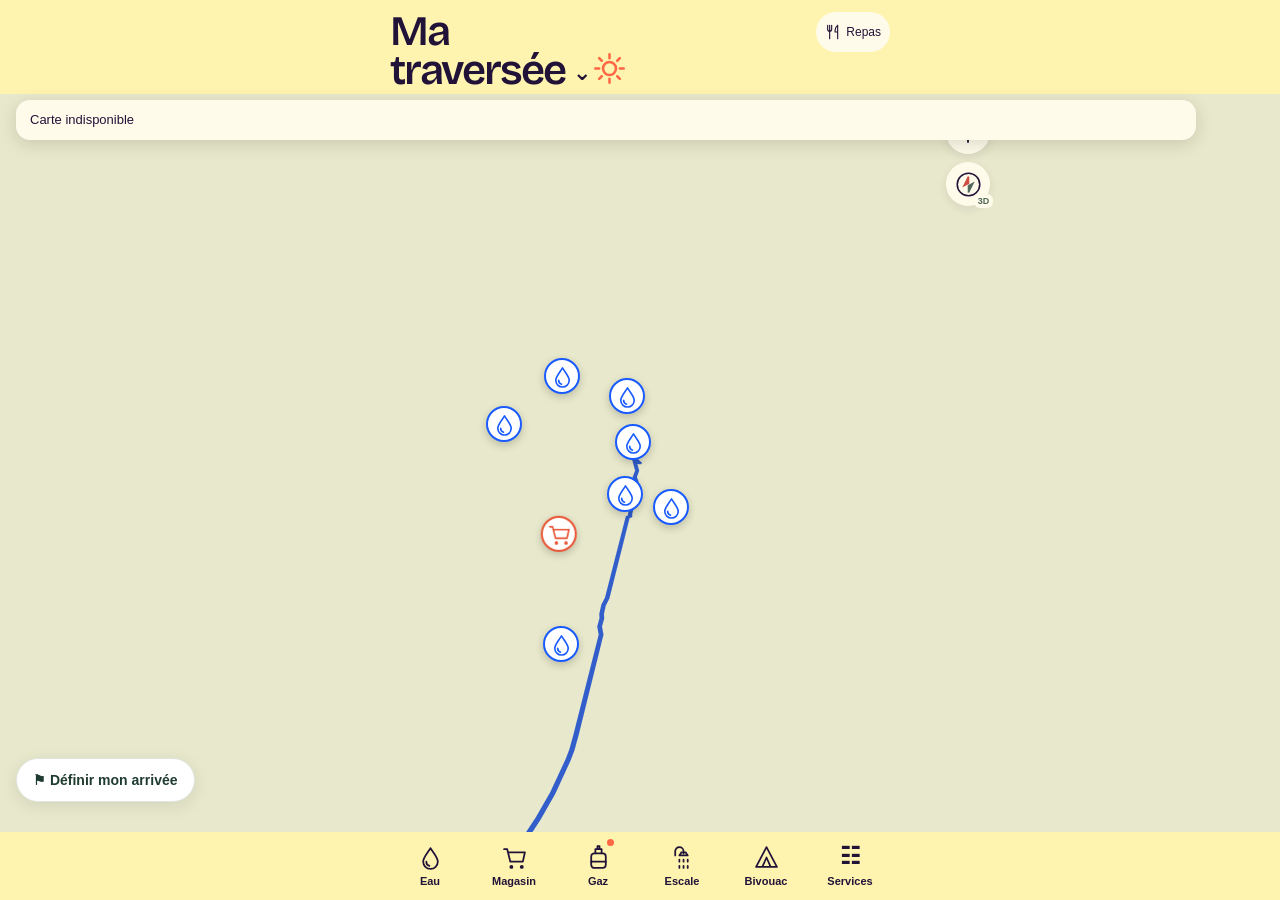
==== commit 603459c8: "Add Services directory to the Traversée 2027 app" ====
--- a/super-app/index.html
+++ b/super-app/index.html
@@ -11,10 +11,10 @@
 <link rel="manifest" href="./manifest.webmanifest">
 <link rel="icon" type="image/png" sizes="32x32" href="./icons/favicon-montagnes-v4.png">
 <link rel="apple-touch-icon" href="./icons/apple-touch-icon-montagnes-v4.png">
-<title>Traversée 2027 · v1.308 hors ligne</title>
+<title>Traversée 2027 · v1.310 hors ligne</title>
 <link rel="stylesheet" href="./vendor/leaflet.css">
 <link rel="stylesheet" href="./vendor/maplibre-gl.css">
-<link rel="stylesheet" href="./home.css?v=1.308">
+<link rel="stylesheet" href="./home.css?v=1.310">
 <link rel="stylesheet" href="./offline.css?v=1.298">
 <link rel="stylesheet" href="./reset.css?v=1.298">
 <style>
@@ -641,6 +641,7 @@
 #gasView.active .waterItem{padding:16px 14px;min-height:112px}
 </style>
 <link rel="stylesheet" href="./soleil-font.css?v=1.298"><link rel="stylesheet" href="./soleil.css?v=1.298">
+<link rel="stylesheet" href="./services.css?v=1.310">
 </head>
 <body>
 <dialog id="tripDialog" aria-labelledby="tripDialogTitle"><header><h2 id="tripDialogTitle">Ma randonnée</h2><button type="button" id="tripClose" aria-label="Fermer">×</button></header><button type="button" data-trip="traversee"><b>Ma traversée</b><small>Ouistreham → Estérel · 2027</small></button><button type="button" data-trip="alpes-mancelles"><b>Ma rando de 3 jours</b><small>Alpes Mancelles · boucle de Fresnay</small></button><p id="tripStatus" role="status"></p></dialog>
@@ -680,7 +681,7 @@
       <button type="button" id="openGasBtn" data-category="gas"><span class="homeToolIcon" aria-hidden="true"><svg class="soleilIcon" viewBox="0 0 24 24" aria-hidden="true"><rect x="5" y="8" width="14" height="14" rx="3"/><path d="M9 8V4h6v4M11 4V1h2v3M5 16h14"/></svg></span><span>Gaz</span><small class="homeToolDistance" data-distance="gas">—</small></button>
       <button type="button" id="openResetBtn" data-category="reset"><span class="homeToolIcon" aria-hidden="true"><svg class="soleilIcon" viewBox="0 0 24 24" aria-hidden="true"><path d="M5 10V6a4 4 0 0 1 8 0v2M9 10h8l-2-3h-4Z M9 14v2m4-2v2m4-2v2M9 20v2m4-2v2m4-2v2"/></svg></span><span>Escale</span><small class="homeToolDistance" data-distance="reset">—</small></button>
       <button type="button" id="openBivouacBtn" data-category="bivouac"><span class="homeToolIcon" aria-hidden="true"><svg class="soleilIcon" viewBox="0 0 24 24" aria-hidden="true"><path d="m12 2 10 19H2L12 2Z M8 21l4-9 4 9"/></svg></span><span>Bivouac</span><small class="homeToolDistance" data-distance="bivouac">—</small></button>
-    </nav>
+    <button type="button" id="openServicesBtn"><span class="homeToolIcon" aria-hidden="true">☷</span><span>Services</span></button></nav>
   </section>
 
   <section class="appView" id="storeView">
@@ -805,8 +806,10 @@
   </div>
 </div>
 
+<section class="appView" id="servicesView"><header><button id="servicesBack" type="button" aria-label="Retour à l’accueil">←</button><h1>Services</h1><button id="servicesFav" type="button" aria-pressed="false">☆ Mes favoris</button></header><input id="servicesSearch" type="search" placeholder="Un village, un service…" aria-label="Rechercher un service"><label for="servicesType">Type de service</label><select id="servicesType"><option value="">Tous</option></select><p id="servicesCount" role="status"></p><div id="servicesList"></div><button id="servicesMore" hidden>Afficher la suite</button><footer>© contributeurs <a href="https://www.openstreetmap.org/copyright">OpenStreetMap</a></footer></section>
 <script>
 const appViews = {
+ services: document.getElementById('servicesView'),
   home: document.getElementById("homeView"),
   store: document.getElementById("storeView"),
   water: document.getElementById("waterView"),
@@ -3013,16 +3016,17 @@
 <script src="./vendor/leaflet.js"></script>
 <script src="./home-bivouac.js?v=1.298"></script>
 <script src="./vendor/maplibre-gl.js"></script>
-<script src="./offline-core.js?v=1.308"></script>
+<script src="./offline-core.js?v=1.310"></script>
 <script src="./home-map.js?v=1.298"></script>
 <script src="./gas-tracker.js?v=1.298"></script>
 <script src="./reset-points.js?v=1.298"></script>
 <script src="./reset-engine.js?v=1.298"></script>
 <script src="./reset.js?v=1.298"></script>
-<script src="./home.js?v=1.308"></script><script src="./home-arrival.js?v=1.308"></script><script src="./backups.js?v=1.298"></script>
-<script src="./offline.js?v=1.308"></script>
-<script src="./app-update.js?v=1.308"></script>
+<script src="./home.js?v=1.310"></script><script src="./home-arrival.js?v=1.310"></script><script src="./backups.js?v=1.298"></script>
+<script src="./offline.js?v=1.310"></script>
+<script src="./app-update.js?v=1.310"></script>
 <!-- deploy-refresh-v194 -->
+<script src="./services.js?v=1.310"></script>
 </body>
 </html>
 
--- a/super-app/services.css
+++ b/super-app/services.css
@@ -0,0 +1,15 @@
+#servicesView{max-width:850px;margin:auto;padding:calc(18px + env(safe-area-inset-top)) 16px calc(22px + env(safe-area-inset-bottom));color:#211238;background:#fff4af;min-height:100dvh}
+#servicesView header{display:flex;align-items:center;gap:8px;margin-bottom:18px}
+#servicesView h1{margin:0;flex:1;font-size:clamp(21px,6vw,30px)}
+#servicesView input,#servicesView select{width:100%;margin:0 0 12px;padding:12px;border-radius:16px;border:1px solid #21123830;background:#fffbe7;color:inherit;font:inherit}
+#servicesView label{display:block;margin-bottom:5px}
+#servicesView button{min-height:44px;cursor:pointer;border:1px solid #21123830;border-radius:14px;background:#fffbe7;color:inherit;padding:8px;font-weight:700}
+#servicesView button[aria-pressed=true]{background:#211238;color:#fff4af}
+#servicesView h2{font-size:18px;margin:22px 0 10px}
+#servicesView article{padding:14px;background:#fffbe7;border-radius:19px;margin-bottom:9px;display:flow-root}
+#servicesView article button{float:right;min-width:44px;margin-left:9px;font-size:20px}
+#servicesView article h3{font-size:16px;margin:0 0 6px}
+#servicesView article p{font-size:13px;margin:4px 0;overflow-wrap:anywhere}
+#servicesView a{display:inline-block;color:#194aa8;margin:8px 15px 0 0}
+#servicesView footer{font-size:12px;margin-top:16px}
+@media(max-width:375px){#homeBottomBar #openServicesBtn{font-size:10px}}
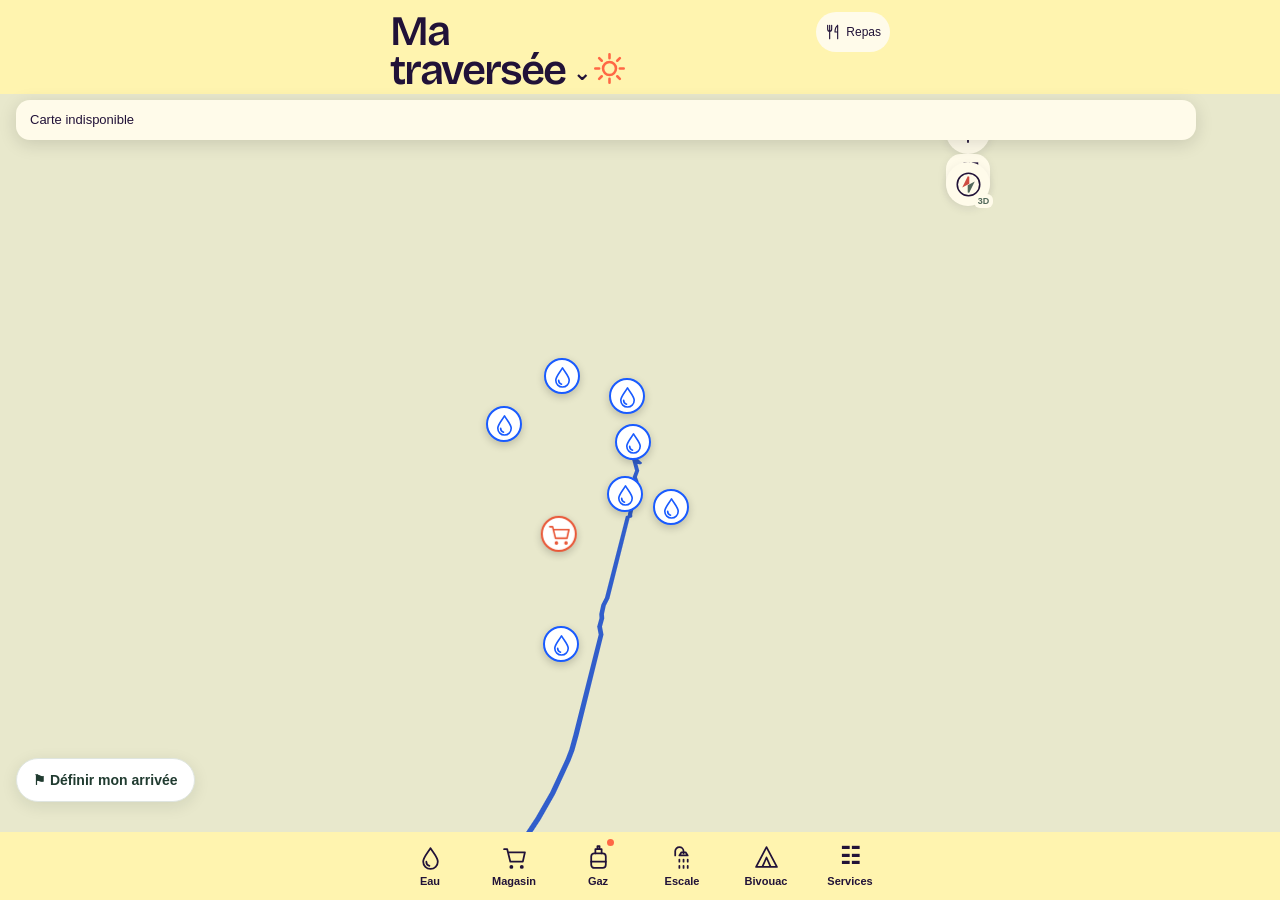
==== commit 97c3d979: "Show all mapped services from the home map toggle" ====
--- a/super-app/index.html
+++ b/super-app/index.html
@@ -11,10 +11,10 @@
 <link rel="manifest" href="./manifest.webmanifest">
 <link rel="icon" type="image/png" sizes="32x32" href="./icons/favicon-montagnes-v4.png">
 <link rel="apple-touch-icon" href="./icons/apple-touch-icon-montagnes-v4.png">
-<title>Traversée 2027 · v1.310 hors ligne</title>
+<title>Traversée 2027 · v1.313 hors ligne</title>
 <link rel="stylesheet" href="./vendor/leaflet.css">
 <link rel="stylesheet" href="./vendor/maplibre-gl.css">
-<link rel="stylesheet" href="./home.css?v=1.310">
+<link rel="stylesheet" href="./home.css?v=1.313">
 <link rel="stylesheet" href="./offline.css?v=1.298">
 <link rel="stylesheet" href="./reset.css?v=1.298">
 <style>
@@ -641,7 +641,7 @@
 #gasView.active .waterItem{padding:16px 14px;min-height:112px}
 </style>
 <link rel="stylesheet" href="./soleil-font.css?v=1.298"><link rel="stylesheet" href="./soleil.css?v=1.298">
-<link rel="stylesheet" href="./services.css?v=1.310">
+<link rel="stylesheet" href="./services.css?v=1.313">
 </head>
 <body>
 <dialog id="tripDialog" aria-labelledby="tripDialogTitle"><header><h2 id="tripDialogTitle">Ma randonnée</h2><button type="button" id="tripClose" aria-label="Fermer">×</button></header><button type="button" data-trip="traversee"><b>Ma traversée</b><small>Ouistreham → Estérel · 2027</small></button><button type="button" data-trip="alpes-mancelles"><b>Ma rando de 3 jours</b><small>Alpes Mancelles · boucle de Fresnay</small></button><p id="tripStatus" role="status"></p></dialog>
@@ -659,6 +659,7 @@
       <div class="homePosition">
         <button type="button" id="homeGpsToggle" class="homeGpsToggle" aria-label="Position GPS et kilomètre" aria-expanded="false" aria-controls="homeGpsPanel"><svg viewBox="0 0 24 24" aria-hidden="true"><circle cx="12" cy="12" r="6"/><circle cx="12" cy="12" r="2"/><path d="M12 2v3m0 14v3M2 12h3m14 0h3"/></svg></button>
         <button type="button" id="homeCompassToggle" class="homeCompassToggle" aria-label="Afficher la carte verticale, nord en haut" aria-pressed="false" title="Vue verticale · nord en haut"><svg viewBox="0 0 24 24" aria-hidden="true"><circle cx="12" cy="12" r="10"/><path class="compassNorth" d="M12 5 8 13l4-2z"/><path class="compassSouth" d="m12 19 4-8-4 2z"/></svg><span id="homeCompassMode" aria-hidden="true">3D</span></button>
+        <button type="button" id="toggleHomeServices" aria-pressed="false" aria-label="Afficher tous les services sur la carte"><span aria-hidden="true">☷</span>Services</button>
         <div id="homeGpsPanel" class="homeGpsPanel" hidden>
           <button type="button" id="homeGpsRefresh" class="homeGpsRefresh">Actualiser ma position GPS</button>
           <label for="homeRouteChoice">Parcours</label>
@@ -796,6 +797,7 @@
     <button id="historyBtn" class="menuHistoryBtn" aria-label="Historique des ravitos">🕘</button>
     <div id="menuHost" aria-label="Créateur de menus"></div>
   </section>
+  <section class="appView" id="servicesView"><header><button id="servicesBack" type="button" aria-label="Retour à l’accueil">←</button><h1>Services</h1><button id="servicesFav" type="button" aria-pressed="false">☆ Mes favoris</button></header><input id="servicesSearch" type="search" placeholder="Un village, un service…" aria-label="Rechercher un service"><label for="servicesType">Type de service</label><select id="servicesType"><option value="">Tous</option></select><p id="servicesCount" role="status"></p><div id="servicesList"></div><button id="servicesMore" hidden>Afficher la suite</button><footer>© contributeurs <a href="https://www.openstreetmap.org/copyright">OpenStreetMap</a></footer></section>
 </div>
 <div id="appNotice" class="appNotice" role="status" aria-live="polite" hidden></div>
 
@@ -806,7 +808,6 @@
   </div>
 </div>
 
-<section class="appView" id="servicesView"><header><button id="servicesBack" type="button" aria-label="Retour à l’accueil">←</button><h1>Services</h1><button id="servicesFav" type="button" aria-pressed="false">☆ Mes favoris</button></header><input id="servicesSearch" type="search" placeholder="Un village, un service…" aria-label="Rechercher un service"><label for="servicesType">Type de service</label><select id="servicesType"><option value="">Tous</option></select><p id="servicesCount" role="status"></p><div id="servicesList"></div><button id="servicesMore" hidden>Afficher la suite</button><footer>© contributeurs <a href="https://www.openstreetmap.org/copyright">OpenStreetMap</a></footer></section>
 <script>
 const appViews = {
  services: document.getElementById('servicesView'),
@@ -3016,17 +3017,17 @@
 <script src="./vendor/leaflet.js"></script>
 <script src="./home-bivouac.js?v=1.298"></script>
 <script src="./vendor/maplibre-gl.js"></script>
-<script src="./offline-core.js?v=1.310"></script>
+<script src="./offline-core.js?v=1.313"></script>
 <script src="./home-map.js?v=1.298"></script>
 <script src="./gas-tracker.js?v=1.298"></script>
 <script src="./reset-points.js?v=1.298"></script>
 <script src="./reset-engine.js?v=1.298"></script>
 <script src="./reset.js?v=1.298"></script>
-<script src="./home.js?v=1.310"></script><script src="./home-arrival.js?v=1.310"></script><script src="./backups.js?v=1.298"></script>
-<script src="./offline.js?v=1.310"></script>
-<script src="./app-update.js?v=1.310"></script>
+<script src="./home.js?v=1.313"></script><script src="./home-arrival.js?v=1.313"></script><script src="./backups.js?v=1.298"></script>
+<script src="./offline.js?v=1.313"></script>
+<script src="./app-update.js?v=1.313"></script>
 <!-- deploy-refresh-v194 -->
-<script src="./services.js?v=1.310"></script>
+<script src="./services.js?v=1.313"></script>
 </body>
 </html>
 
--- a/super-app/services.css
+++ b/super-app/services.css
@@ -1,4 +1,4 @@
-#servicesView{max-width:850px;margin:auto;padding:calc(18px + env(safe-area-inset-top)) 16px calc(22px + env(safe-area-inset-bottom));color:#211238;background:#fff4af;min-height:100dvh}
+#servicesView{max-width:850px;margin:auto;padding:calc(18px + env(safe-area-inset-top)) 16px calc(22px + env(safe-area-inset-bottom));color:#211238;background:#fff4af;min-height:0}
 #servicesView header{display:flex;align-items:center;gap:8px;margin-bottom:18px}
 #servicesView h1{margin:0;flex:1;font-size:clamp(21px,6vw,30px)}
 #servicesView input,#servicesView select{width:100%;margin:0 0 12px;padding:12px;border-radius:16px;border:1px solid #21123830;background:#fffbe7;color:inherit;font:inherit}
@@ -12,4 +12,10 @@
 #servicesView article p{font-size:13px;margin:4px 0;overflow-wrap:anywhere}
 #servicesView a{display:inline-block;color:#194aa8;margin:8px 15px 0 0}
 #servicesView footer{font-size:12px;margin-top:16px}
-@media(max-width:375px){#homeBottomBar #openServicesBtn{font-size:10px}}+@media(max-width:375px){#homeBottomBar #openServicesBtn{font-size:10px}}
+#servicesView.active{box-sizing:border-box;height:100%;overflow-y:auto;overscroll-behavior-y:contain}
+
+#toggleHomeServices{display:grid;justify-items:center;align-content:center;gap:2px;width:44px;min-height:44px;border:0;border-radius:15px;background:#fffbea;color:#211238;box-shadow:0 3px 10px #21123816;font-size:9px;font-weight:750;cursor:pointer}
+#toggleHomeServices span{font-size:19px;line-height:1}
+#toggleHomeServices[aria-pressed=true]{background:#195bff;color:#fff}
+.homeMapPin.homeMapPin-service{background:#fffbea;border:2px solid #533191;color:#211238}
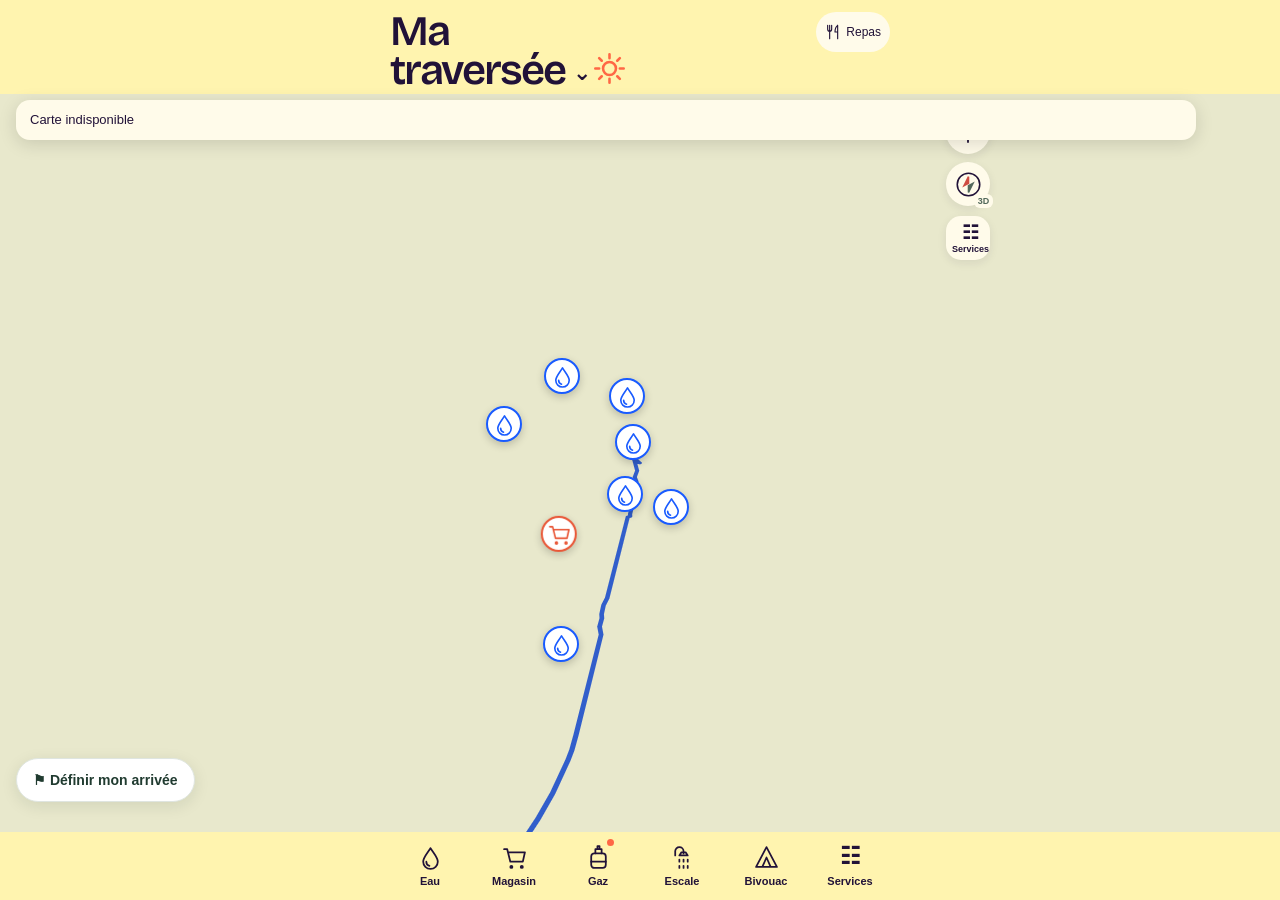
==== commit 7d4da0fb: "Position map Services control below the compass" ====
--- a/super-app/index.html
+++ b/super-app/index.html
@@ -11,10 +11,10 @@
 <link rel="manifest" href="./manifest.webmanifest">
 <link rel="icon" type="image/png" sizes="32x32" href="./icons/favicon-montagnes-v4.png">
 <link rel="apple-touch-icon" href="./icons/apple-touch-icon-montagnes-v4.png">
-<title>Traversée 2027 · v1.313 hors ligne</title>
+<title>Traversée 2027 · v1.314 hors ligne</title>
 <link rel="stylesheet" href="./vendor/leaflet.css">
 <link rel="stylesheet" href="./vendor/maplibre-gl.css">
-<link rel="stylesheet" href="./home.css?v=1.313">
+<link rel="stylesheet" href="./home.css?v=1.314">
 <link rel="stylesheet" href="./offline.css?v=1.298">
 <link rel="stylesheet" href="./reset.css?v=1.298">
 <style>
@@ -641,7 +641,7 @@
 #gasView.active .waterItem{padding:16px 14px;min-height:112px}
 </style>
 <link rel="stylesheet" href="./soleil-font.css?v=1.298"><link rel="stylesheet" href="./soleil.css?v=1.298">
-<link rel="stylesheet" href="./services.css?v=1.313">
+<link rel="stylesheet" href="./services.css?v=1.314">
 </head>
 <body>
 <dialog id="tripDialog" aria-labelledby="tripDialogTitle"><header><h2 id="tripDialogTitle">Ma randonnée</h2><button type="button" id="tripClose" aria-label="Fermer">×</button></header><button type="button" data-trip="traversee"><b>Ma traversée</b><small>Ouistreham → Estérel · 2027</small></button><button type="button" data-trip="alpes-mancelles"><b>Ma rando de 3 jours</b><small>Alpes Mancelles · boucle de Fresnay</small></button><p id="tripStatus" role="status"></p></dialog>
@@ -3017,17 +3017,17 @@
 <script src="./vendor/leaflet.js"></script>
 <script src="./home-bivouac.js?v=1.298"></script>
 <script src="./vendor/maplibre-gl.js"></script>
-<script src="./offline-core.js?v=1.313"></script>
+<script src="./offline-core.js?v=1.314"></script>
 <script src="./home-map.js?v=1.298"></script>
 <script src="./gas-tracker.js?v=1.298"></script>
 <script src="./reset-points.js?v=1.298"></script>
 <script src="./reset-engine.js?v=1.298"></script>
 <script src="./reset.js?v=1.298"></script>
-<script src="./home.js?v=1.313"></script><script src="./home-arrival.js?v=1.313"></script><script src="./backups.js?v=1.298"></script>
-<script src="./offline.js?v=1.313"></script>
-<script src="./app-update.js?v=1.313"></script>
+<script src="./home.js?v=1.314"></script><script src="./home-arrival.js?v=1.314"></script><script src="./backups.js?v=1.298"></script>
+<script src="./offline.js?v=1.314"></script>
+<script src="./app-update.js?v=1.314"></script>
 <!-- deploy-refresh-v194 -->
-<script src="./services.js?v=1.313"></script>
+<script src="./services.js?v=1.314"></script>
 </body>
 </html>
 
--- a/super-app/services.css
+++ b/super-app/services.css
@@ -19,3 +19,6 @@
 #toggleHomeServices span{font-size:19px;line-height:1}
 #toggleHomeServices[aria-pressed=true]{background:#195bff;color:#fff}
 .homeMapPin.homeMapPin-service{background:#fffbea;border:2px solid #533191;color:#211238}
+
+/* Leave room for the absolutely positioned compass above this control. */
+#toggleHomeServices{position:absolute;top:106px;right:0;height:44px}
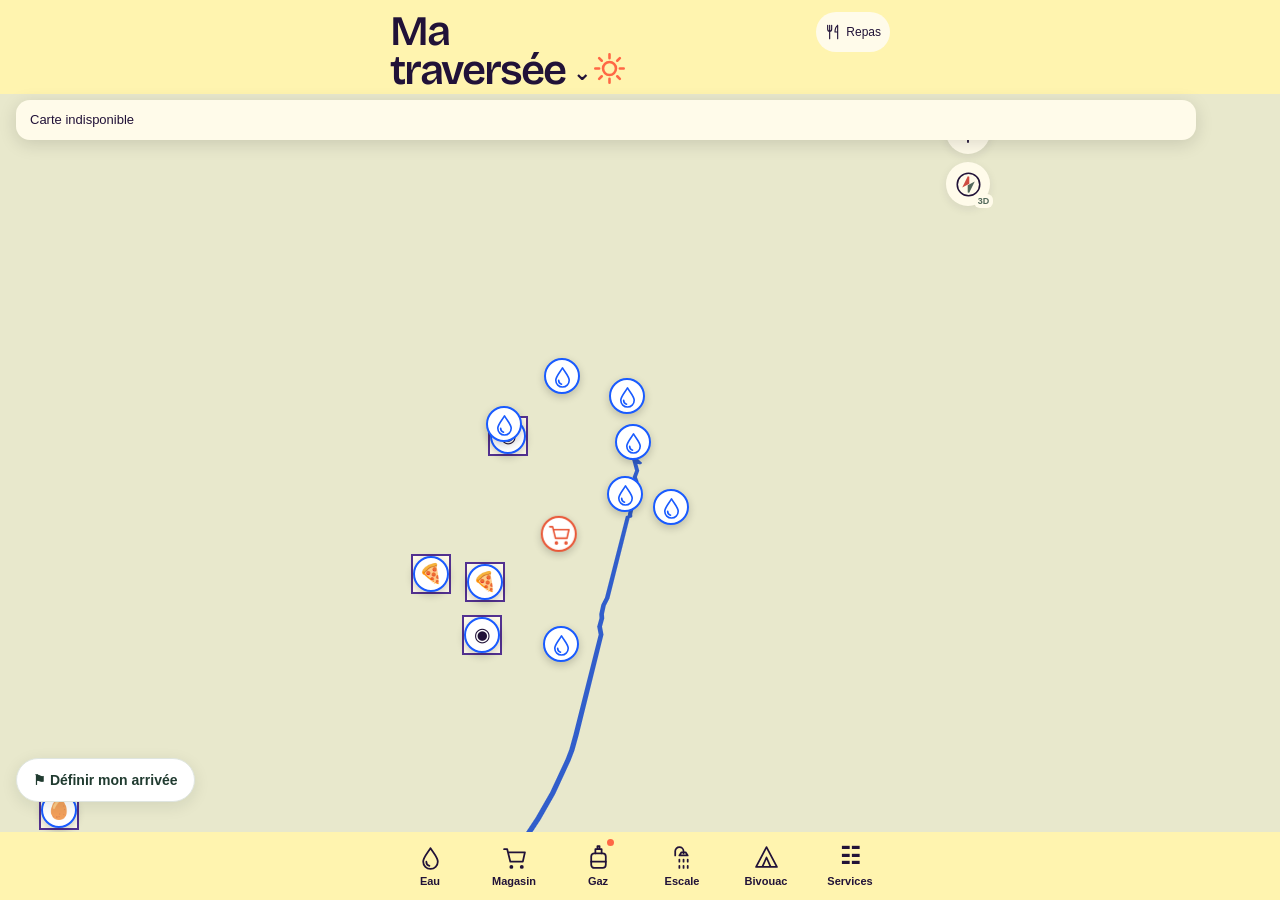
==== commit 40809cd6: "Show services by default on the Traversée map" ====
--- a/super-app/index.html
+++ b/super-app/index.html
@@ -11,10 +11,10 @@
 <link rel="manifest" href="./manifest.webmanifest">
 <link rel="icon" type="image/png" sizes="32x32" href="./icons/favicon-montagnes-v4.png">
 <link rel="apple-touch-icon" href="./icons/apple-touch-icon-montagnes-v4.png">
-<title>Traversée 2027 · v1.314 hors ligne</title>
+<title>Traversée 2027 · v1.315 hors ligne</title>
 <link rel="stylesheet" href="./vendor/leaflet.css">
 <link rel="stylesheet" href="./vendor/maplibre-gl.css">
-<link rel="stylesheet" href="./home.css?v=1.314">
+<link rel="stylesheet" href="./home.css?v=1.315">
 <link rel="stylesheet" href="./offline.css?v=1.298">
 <link rel="stylesheet" href="./reset.css?v=1.298">
 <style>
@@ -641,7 +641,7 @@
 #gasView.active .waterItem{padding:16px 14px;min-height:112px}
 </style>
 <link rel="stylesheet" href="./soleil-font.css?v=1.298"><link rel="stylesheet" href="./soleil.css?v=1.298">
-<link rel="stylesheet" href="./services.css?v=1.314">
+<link rel="stylesheet" href="./services.css?v=1.315">
 </head>
 <body>
 <dialog id="tripDialog" aria-labelledby="tripDialogTitle"><header><h2 id="tripDialogTitle">Ma randonnée</h2><button type="button" id="tripClose" aria-label="Fermer">×</button></header><button type="button" data-trip="traversee"><b>Ma traversée</b><small>Ouistreham → Estérel · 2027</small></button><button type="button" data-trip="alpes-mancelles"><b>Ma rando de 3 jours</b><small>Alpes Mancelles · boucle de Fresnay</small></button><p id="tripStatus" role="status"></p></dialog>
@@ -659,7 +659,6 @@
       <div class="homePosition">
         <button type="button" id="homeGpsToggle" class="homeGpsToggle" aria-label="Position GPS et kilomètre" aria-expanded="false" aria-controls="homeGpsPanel"><svg viewBox="0 0 24 24" aria-hidden="true"><circle cx="12" cy="12" r="6"/><circle cx="12" cy="12" r="2"/><path d="M12 2v3m0 14v3M2 12h3m14 0h3"/></svg></button>
         <button type="button" id="homeCompassToggle" class="homeCompassToggle" aria-label="Afficher la carte verticale, nord en haut" aria-pressed="false" title="Vue verticale · nord en haut"><svg viewBox="0 0 24 24" aria-hidden="true"><circle cx="12" cy="12" r="10"/><path class="compassNorth" d="M12 5 8 13l4-2z"/><path class="compassSouth" d="m12 19 4-8-4 2z"/></svg><span id="homeCompassMode" aria-hidden="true">3D</span></button>
-        <button type="button" id="toggleHomeServices" aria-pressed="false" aria-label="Afficher tous les services sur la carte"><span aria-hidden="true">☷</span>Services</button>
         <div id="homeGpsPanel" class="homeGpsPanel" hidden>
           <button type="button" id="homeGpsRefresh" class="homeGpsRefresh">Actualiser ma position GPS</button>
           <label for="homeRouteChoice">Parcours</label>
@@ -3017,17 +3016,17 @@
 <script src="./vendor/leaflet.js"></script>
 <script src="./home-bivouac.js?v=1.298"></script>
 <script src="./vendor/maplibre-gl.js"></script>
-<script src="./offline-core.js?v=1.314"></script>
+<script src="./offline-core.js?v=1.315"></script>
 <script src="./home-map.js?v=1.298"></script>
 <script src="./gas-tracker.js?v=1.298"></script>
 <script src="./reset-points.js?v=1.298"></script>
 <script src="./reset-engine.js?v=1.298"></script>
 <script src="./reset.js?v=1.298"></script>
-<script src="./home.js?v=1.314"></script><script src="./home-arrival.js?v=1.314"></script><script src="./backups.js?v=1.298"></script>
-<script src="./offline.js?v=1.314"></script>
-<script src="./app-update.js?v=1.314"></script>
+<script src="./home.js?v=1.315"></script><script src="./home-arrival.js?v=1.315"></script><script src="./backups.js?v=1.298"></script>
+<script src="./offline.js?v=1.315"></script>
+<script src="./app-update.js?v=1.315"></script>
 <!-- deploy-refresh-v194 -->
-<script src="./services.js?v=1.314"></script>
+<script src="./services.js?v=1.315"></script>
 </body>
 </html>
 
--- a/super-app/services.css
+++ b/super-app/services.css
@@ -15,10 +15,5 @@
 @media(max-width:375px){#homeBottomBar #openServicesBtn{font-size:10px}}
 #servicesView.active{box-sizing:border-box;height:100%;overflow-y:auto;overscroll-behavior-y:contain}
 
-#toggleHomeServices{display:grid;justify-items:center;align-content:center;gap:2px;width:44px;min-height:44px;border:0;border-radius:15px;background:#fffbea;color:#211238;box-shadow:0 3px 10px #21123816;font-size:9px;font-weight:750;cursor:pointer}
-#toggleHomeServices span{font-size:19px;line-height:1}
-#toggleHomeServices[aria-pressed=true]{background:#195bff;color:#fff}
 .homeMapPin.homeMapPin-service{background:#fffbea;border:2px solid #533191;color:#211238}
 
-/* Leave room for the absolutely positioned compass above this control. */
-#toggleHomeServices{position:absolute;top:106px;right:0;height:44px}
